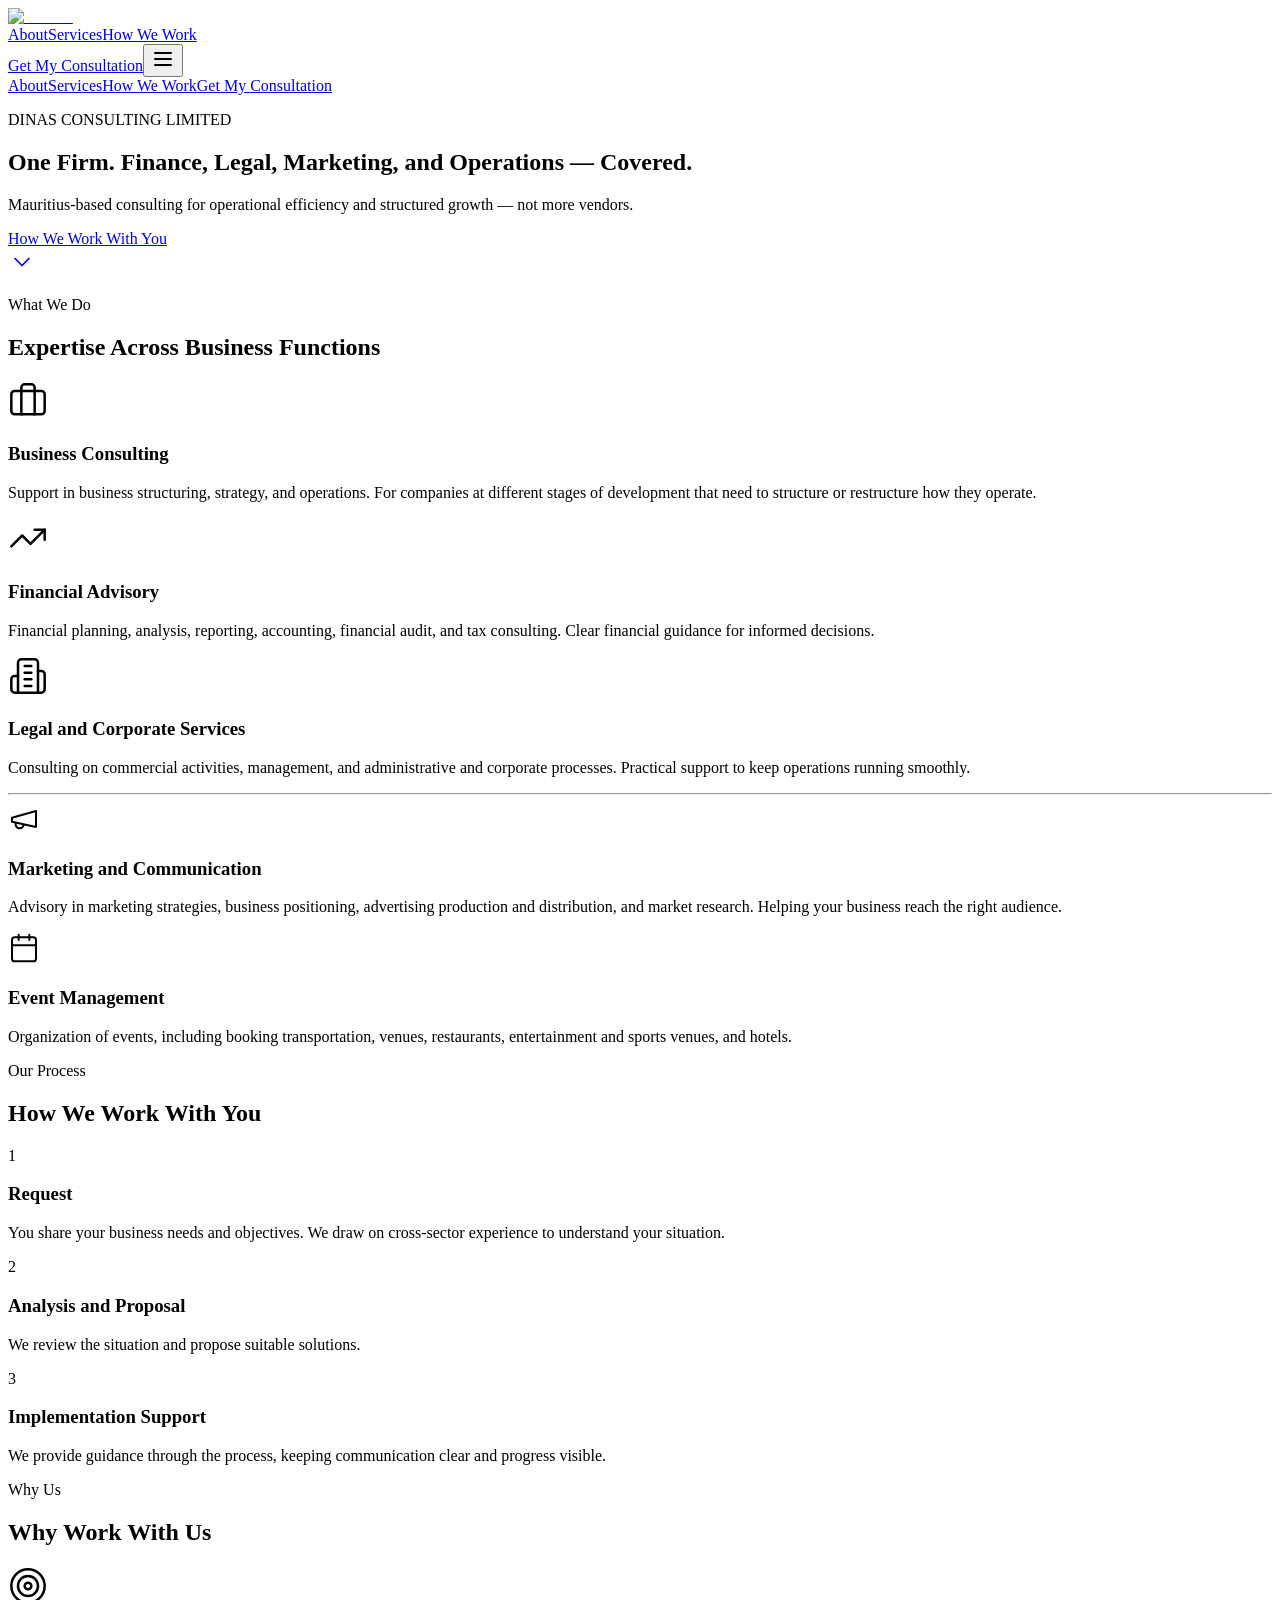
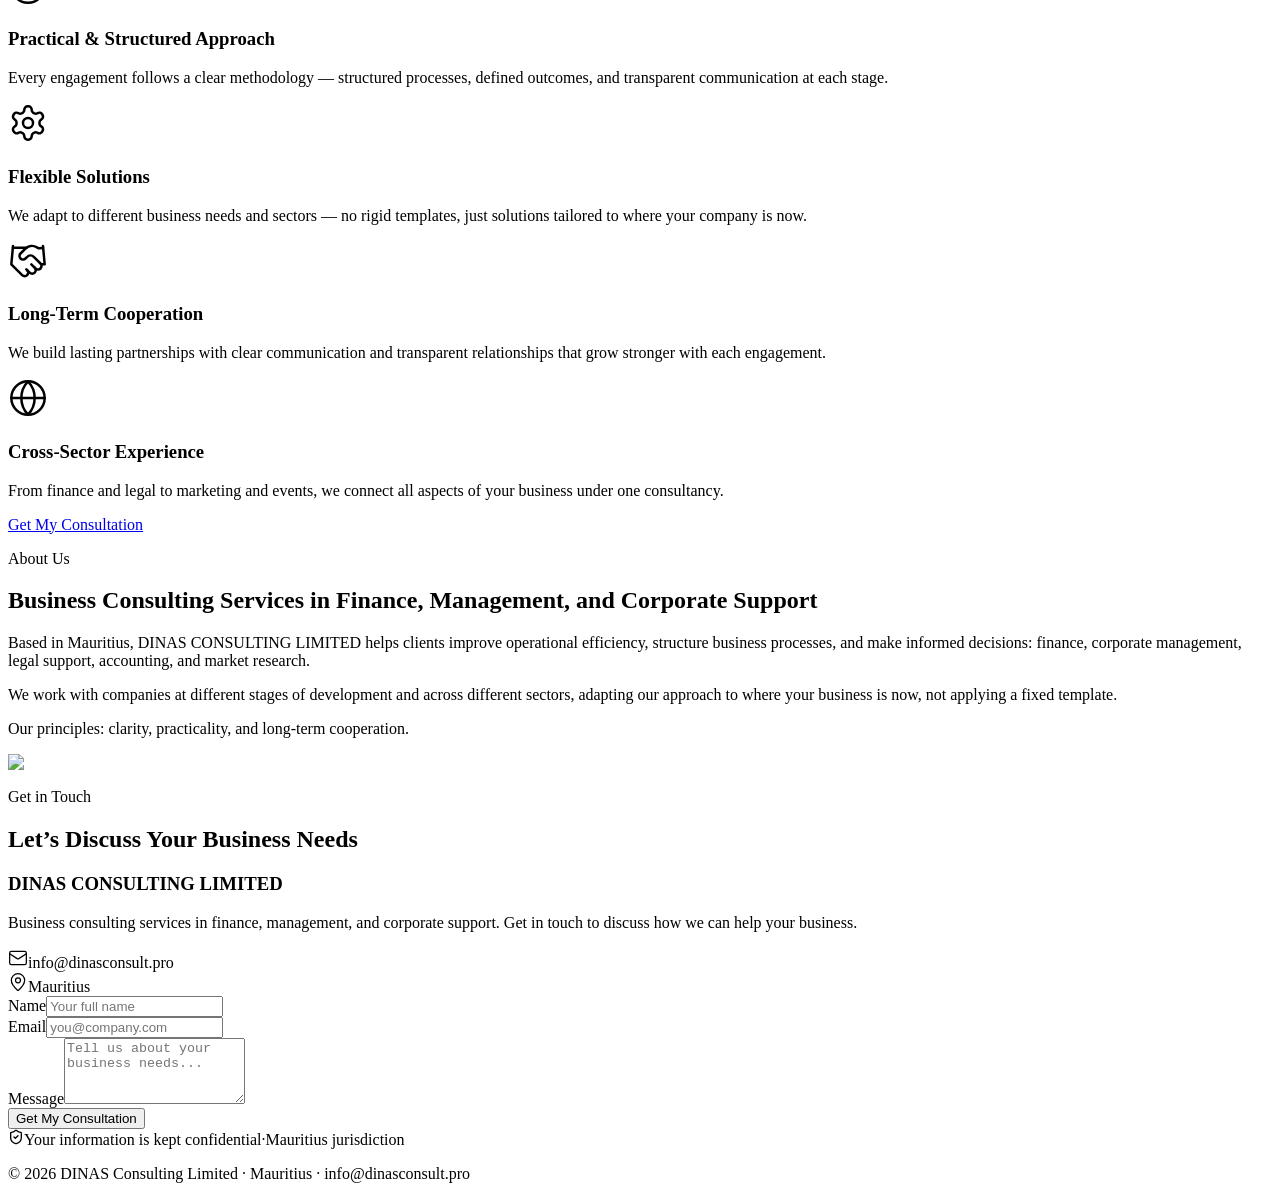
==== index.html @ a2ce9083 "DINAS CONSULTING — staging deploy" ====
<!DOCTYPE html><!--ZCTYdnGCn6g7hxLgFcqD5--><html lang="en" class="__variable_15d987 __variable_604b39"><head><meta charSet="utf-8"/><meta name="viewport" content="width=device-width, initial-scale=1"/><link rel="preload" href="/dinas-site/_next/static/media/636a5ac981f94f8b-s.p.woff2" as="font" crossorigin="" type="font/woff2"/><link rel="preload" href="/dinas-site/_next/static/media/95c8264a6767742a-s.p.woff2" as="font" crossorigin="" type="font/woff2"/><link rel="preload" as="image" href="/dinas-site/logo-white.svg"/><link rel="stylesheet" href="/dinas-site/_next/static/css/756040c83e67914e.css" data-precedence="next"/><link rel="preload" as="script" fetchPriority="low" href="/dinas-site/_next/static/chunks/webpack-046747dc2f6b81ea.js"/><script src="/dinas-site/_next/static/chunks/4bd1b696-c023c6e3521b1417.js" async=""></script><script src="/dinas-site/_next/static/chunks/255-4b41222779bef0b5.js" async=""></script><script src="/dinas-site/_next/static/chunks/main-app-99d390207584fee4.js" async=""></script><script src="/dinas-site/_next/static/chunks/93-066ac4437e206ffc.js" async=""></script><script src="/dinas-site/_next/static/chunks/app/page-b185a595d27bb0a9.js" async=""></script><meta name="next-size-adjust" content=""/><meta name="theme-color" content="#0a1628"/><title>DINAS CONSULTING — One Firm. Not More Vendors.</title><meta name="description" content="Mauritius-based consulting for operational efficiency and structured growth. Finance, legal, marketing, and operations — covered."/><meta property="og:title" content="DINAS CONSULTING — One Firm. Not More Vendors."/><meta property="og:description" content="Mauritius-based consulting for operational efficiency and structured growth. Finance, legal, marketing, and operations — covered."/><meta property="og:image" content="https://holding-sites.github.io/dinas-site/og.jpg"/><meta property="og:type" content="website"/><meta name="twitter:card" content="summary_large_image"/><meta name="twitter:title" content="DINAS CONSULTING — One Firm. Not More Vendors."/><meta name="twitter:description" content="Mauritius-based consulting for operational efficiency and structured growth. Finance, legal, marketing, and operations — covered."/><meta name="twitter:image" content="https://holding-sites.github.io/dinas-site/og.jpg"/><link rel="icon" href="/dinas-site/favicon.svg"/><script src="/dinas-site/_next/static/chunks/polyfills-42372ed130431b0a.js" noModule=""></script></head><body class="font-body antialiased"><div hidden=""><!--$--><!--/$--></div><header class="fixed top-0 left-0 z-50 w-full transition-all duration-200 ease-out bg-transparent"><nav class="mx-auto flex h-16 max-w-[1200px] items-center justify-between px-5 md:px-16"><a class="flex items-center" aria-label="DINAS" href="/dinas-site"><img alt="DINAS" width="144" height="40" decoding="async" data-nimg="1" class="h-[34px] w-auto md:h-10" style="color:transparent" src="/dinas-site/logo-white.svg"/></a><div class="hidden items-center gap-6 md:flex"><a class="font-body text-[14px] font-medium text-ink-light transition-colors hover:text-navy-400" href="#about">About</a><a class="font-body text-[14px] font-medium text-ink-light transition-colors hover:text-navy-400" href="#services">Services</a><a class="font-body text-[14px] font-medium text-ink-light transition-colors hover:text-navy-400" href="#how-we-work">How We Work</a></div><div class="flex items-center gap-4"><a class="hidden rounded-full bg-cta px-6 py-2.5 font-body text-[14px] font-semibold text-white transition-all hover:scale-[1.02] hover:bg-cta-hover md:inline-flex" href="#contacts">Get My Consultation</a><button class="-mr-3 rounded-lg p-3 text-ink-light transition-colors active:bg-white/5 md:hidden" aria-label="Open menu" aria-expanded="false" aria-controls="mobile-menu"><svg xmlns="http://www.w3.org/2000/svg" width="24" height="24" viewBox="0 0 24 24" fill="none" stroke="currentColor" stroke-width="2" stroke-linecap="round" stroke-linejoin="round" class="lucide lucide-menu" aria-hidden="true"><path d="M4 12h16"></path><path d="M4 18h16"></path><path d="M4 6h16"></path></svg></button></div></nav><div id="mobile-menu" aria-hidden="true" class="overflow-hidden bg-navy-950/95 backdrop-blur-[12px] transition-[max-height,opacity] duration-200 ease-out motion-reduce:transition-none md:hidden max-h-0 opacity-0"><div class="flex flex-col gap-1 px-5 pb-10 pt-2"><a tabindex="-1" class="-mx-2 block rounded-lg px-2 py-3 font-body text-[16px] font-medium text-ink-light transition-colors active:bg-white/5" href="#about">About</a><a tabindex="-1" class="-mx-2 block rounded-lg px-2 py-3 font-body text-[16px] font-medium text-ink-light transition-colors active:bg-white/5" href="#services">Services</a><a tabindex="-1" class="-mx-2 block rounded-lg px-2 py-3 font-body text-[16px] font-medium text-ink-light transition-colors active:bg-white/5" href="#how-we-work">How We Work</a><a tabindex="-1" class="mt-3 flex h-[52px] w-full items-center justify-center rounded-full bg-gold-500 font-body text-[16px] font-semibold text-navy-950 transition-all duration-250 ease-out hover:bg-gold-600 active:scale-[0.98]" href="#contacts">Get My Consultation</a></div></div></header><main><section id="hero" class="relative flex min-h-svh items-center overflow-hidden bg-navy-950 md:bg-gradient-to-b md:from-navy-950 md:to-navy-900 xl:min-h-screen"><div aria-hidden="true" class="absolute inset-0 hidden bg-cover bg-center opacity-35 md:block" style="background-image:url(&#x27;/dinas-site/hero.webp&#x27;)"></div><div class="relative z-10 mx-auto w-full max-w-[1200px] px-5 py-20 md:px-16 md:py-0"><div class="hero-animate flex max-w-[880px] flex-col gap-7"><p class="font-body text-[13px] font-semibold uppercase tracking-[0.12em] text-gold-500">DINAS CONSULTING LIMITED</p><h1 class="text-balance font-heading text-[clamp(1.75rem,7.5vw,2rem)] font-bold leading-[1.05] tracking-[-0.02em] text-ink-light md:text-[56px] lg:text-[72px]">One Firm. Finance, Legal, Marketing, and Operations — Covered.</h1><p class="max-w-[580px] font-body text-[18px] font-normal leading-[1.6] text-ink-light/85 md:text-[20px] lg:text-[22px]">Mauritius-based consulting for operational efficiency and structured growth — not more vendors.</p><div class="pt-3"><a class="inline-flex h-[52px] items-center justify-center rounded-full px-9 font-body text-[16px] font-semibold transition-all duration-250 ease-out bg-gold-500 text-navy-950 hover:bg-gold-600 hover:scale-[1.02] " href="#how-we-work">How We Work With You</a></div></div></div><a aria-label="Scroll to next section" aria-hidden="false" tabindex="0" class="absolute inset-x-0 bottom-6 mx-auto w-fit text-gold-500/70 transition-opacity duration-300 hover:text-gold-500 md:hidden animate-scroll-hint" href="#services"><svg xmlns="http://www.w3.org/2000/svg" width="28" height="28" viewBox="0 0 24 24" fill="none" stroke="currentColor" stroke-width="1.5" stroke-linecap="round" stroke-linejoin="round" class="lucide lucide-chevron-down" aria-hidden="true"><path d="m6 9 6 6 6-6"></path></svg></a></section><div class="sr-hidden sr-mobile-on"><section id="services" class="scroll-mt-[-32px] bg-surface-tinted"><div class="mx-auto flex max-w-[1200px] flex-col gap-12 px-5 py-20 md:gap-10 md:px-16 md:py-[80px] xl:gap-12 xl:py-[120px]"><div class="flex flex-col gap-4"><p class="font-body text-[13px] font-semibold uppercase tracking-[0.12em] text-gold-700">What We Do</p><h2 class="text-balance font-heading text-[28px] font-semibold leading-[1.15] md:text-[36px] lg:text-[44px] text-ink">Expertise Across Business Functions</h2></div><div class="grid grid-cols-1 gap-4 md:grid-cols-2 md:gap-6 lg:grid-cols-3"><div class="flex h-full flex-col gap-5 rounded-lg border border-line bg-surface-card shadow-[0_1px_3px_rgba(0,0,0,0.06)] transition-all duration-300 ease-out hover:-translate-y-1 hover:shadow-[0_4px_12px_rgba(0,0,0,0.1)] p-8"><svg xmlns="http://www.w3.org/2000/svg" width="40" height="40" viewBox="0 0 24 24" fill="none" stroke="currentColor" stroke-width="1.5" stroke-linecap="round" stroke-linejoin="round" class="lucide lucide-briefcase text-navy-800" aria-hidden="true"><path d="M16 20V4a2 2 0 0 0-2-2h-4a2 2 0 0 0-2 2v16"></path><rect width="20" height="14" x="2" y="6" rx="2"></rect></svg><div class="flex flex-col gap-3"><h3 class="font-body text-ink text-[20px] font-bold">Business Consulting</h3><p class="font-body font-normal leading-[1.6] text-ink-muted text-[16px]">Support in business structuring, strategy, and operations. For companies at different stages of development that need to structure or restructure how they operate.</p></div></div><div class="flex h-full flex-col gap-5 rounded-lg border border-line bg-surface-card shadow-[0_1px_3px_rgba(0,0,0,0.06)] transition-all duration-300 ease-out hover:-translate-y-1 hover:shadow-[0_4px_12px_rgba(0,0,0,0.1)] p-8"><svg xmlns="http://www.w3.org/2000/svg" width="40" height="40" viewBox="0 0 24 24" fill="none" stroke="currentColor" stroke-width="1.5" stroke-linecap="round" stroke-linejoin="round" class="lucide lucide-trending-up text-navy-800" aria-hidden="true"><path d="M16 7h6v6"></path><path d="m22 7-8.5 8.5-5-5L2 17"></path></svg><div class="flex flex-col gap-3"><h3 class="font-body text-ink text-[20px] font-bold">Financial Advisory</h3><p class="font-body font-normal leading-[1.6] text-ink-muted text-[16px]">Financial planning, analysis, reporting, accounting, financial audit, and tax consulting. Clear financial guidance for informed decisions.</p></div></div><div class="flex h-full flex-col gap-5 rounded-lg border border-line bg-surface-card shadow-[0_1px_3px_rgba(0,0,0,0.06)] transition-all duration-300 ease-out hover:-translate-y-1 hover:shadow-[0_4px_12px_rgba(0,0,0,0.1)] p-8"><svg xmlns="http://www.w3.org/2000/svg" width="40" height="40" viewBox="0 0 24 24" fill="none" stroke="currentColor" stroke-width="1.5" stroke-linecap="round" stroke-linejoin="round" class="lucide lucide-building2 lucide-building-2 text-navy-800" aria-hidden="true"><path d="M6 22V4a2 2 0 0 1 2-2h8a2 2 0 0 1 2 2v18Z"></path><path d="M6 12H4a2 2 0 0 0-2 2v6a2 2 0 0 0 2 2h2"></path><path d="M18 9h2a2 2 0 0 1 2 2v9a2 2 0 0 1-2 2h-2"></path><path d="M10 6h4"></path><path d="M10 10h4"></path><path d="M10 14h4"></path><path d="M10 18h4"></path></svg><div class="flex flex-col gap-3"><h3 class="font-body text-ink text-[20px] font-bold">Legal and Corporate Services</h3><p class="font-body font-normal leading-[1.6] text-ink-muted text-[16px]">Consulting on commercial activities, management, and administrative and corporate processes. Practical support to keep operations running smoothly.</p></div></div></div><hr class="border-line"/><div class="flex flex-col gap-4 md:flex-row md:justify-center md:gap-6"><div class="md:w-[calc((100%-1.5rem)/2)] md:shrink-0 lg:w-[calc((100%-3rem)/3)]"><div class="flex h-full flex-col gap-5 rounded-lg border border-line bg-surface-card shadow-[0_1px_3px_rgba(0,0,0,0.06)] transition-all duration-300 ease-out hover:-translate-y-1 hover:shadow-[0_4px_12px_rgba(0,0,0,0.1)] p-6"><svg xmlns="http://www.w3.org/2000/svg" width="32" height="32" viewBox="0 0 24 24" fill="none" stroke="currentColor" stroke-width="1.5" stroke-linecap="round" stroke-linejoin="round" class="lucide lucide-megaphone text-navy-400" aria-hidden="true"><path d="m3 11 18-5v12L3 14v-3z"></path><path d="M11.6 16.8a3 3 0 1 1-5.8-1.6"></path></svg><div class="flex flex-col gap-3"><h3 class="font-body text-ink text-[18px] font-semibold">Marketing and Communication</h3><p class="font-body font-normal leading-[1.6] text-ink-muted text-[15px]">Advisory in marketing strategies, business positioning, advertising production and distribution, and market research. Helping your business reach the right audience.</p></div></div></div><div class="md:w-[calc((100%-1.5rem)/2)] md:shrink-0 lg:w-[calc((100%-3rem)/3)]"><div class="flex h-full flex-col gap-5 rounded-lg border border-line bg-surface-card shadow-[0_1px_3px_rgba(0,0,0,0.06)] transition-all duration-300 ease-out hover:-translate-y-1 hover:shadow-[0_4px_12px_rgba(0,0,0,0.1)] p-6"><svg xmlns="http://www.w3.org/2000/svg" width="32" height="32" viewBox="0 0 24 24" fill="none" stroke="currentColor" stroke-width="1.5" stroke-linecap="round" stroke-linejoin="round" class="lucide lucide-calendar text-navy-400" aria-hidden="true"><path d="M8 2v4"></path><path d="M16 2v4"></path><rect width="18" height="18" x="3" y="4" rx="2"></rect><path d="M3 10h18"></path></svg><div class="flex flex-col gap-3"><h3 class="font-body text-ink text-[18px] font-semibold">Event Management</h3><p class="font-body font-normal leading-[1.6] text-ink-muted text-[15px]">Organization of events, including booking transportation, venues, restaurants, entertainment and sports venues, and hotels.</p></div></div></div></div></div></section></div><div class="sr-hidden"><section id="how-we-work" class="scroll-mt-[-32px] bg-navy-950"><div class="mx-auto flex max-w-[1200px] flex-col gap-12 px-5 py-20 md:gap-10 md:px-16 md:py-[80px] xl:gap-12 xl:py-[120px]"><div class="flex flex-col gap-4"><p class="font-body text-[13px] font-semibold uppercase tracking-[0.12em] text-gold-500">Our Process</p><h2 class="text-balance font-heading text-[28px] font-semibold leading-[1.15] md:text-[36px] lg:text-[44px] text-ink-light">How We Work With You</h2></div><div class="flex flex-col gap-4 pt-4 lg:flex-row lg:items-start lg:gap-0"><div class="flex flex-1 flex-col items-center lg:flex-row lg:items-start"><div class="flex flex-1 flex-col items-center gap-4 px-6"><div class="flex h-14 w-14 items-center justify-center rounded-full border-2 border-gold-500 bg-transparent"><span class="font-heading text-[22px] font-semibold text-gold-500">1</span></div><h3 class="text-center font-body text-[20px] font-bold text-ink-light">Request</h3><p class="text-center font-body text-[16px] font-normal leading-[1.6] text-ink-light-muted">You share your business needs and objectives. We draw on cross-sector experience to understand your situation.</p></div><div class="hidden h-14 w-[60px] items-center justify-center lg:flex"><div class="h-[2px] w-full bg-gold-500/40"></div></div><div class="mt-4 flex h-8 w-full items-center justify-center lg:hidden"><div class="h-full w-[2px] bg-gold-500/40"></div></div></div><div class="flex flex-1 flex-col items-center lg:flex-row lg:items-start"><div class="flex flex-1 flex-col items-center gap-4 px-6"><div class="flex h-14 w-14 items-center justify-center rounded-full border-2 border-gold-500 bg-transparent"><span class="font-heading text-[22px] font-semibold text-gold-500">2</span></div><h3 class="text-center font-body text-[20px] font-bold text-ink-light">Analysis and Proposal</h3><p class="text-center font-body text-[16px] font-normal leading-[1.6] text-ink-light-muted">We review the situation and propose suitable solutions.</p></div><div class="hidden h-14 w-[60px] items-center justify-center lg:flex"><div class="h-[2px] w-full bg-gold-500/40"></div></div><div class="mt-4 flex h-8 w-full items-center justify-center lg:hidden"><div class="h-full w-[2px] bg-gold-500/40"></div></div></div><div class="flex flex-1 flex-col items-center lg:flex-row lg:items-start"><div class="flex flex-1 flex-col items-center gap-4 px-6"><div class="flex h-14 w-14 items-center justify-center rounded-full border-2 border-gold-500 bg-transparent"><span class="font-heading text-[22px] font-semibold text-gold-500">3</span></div><h3 class="text-center font-body text-[20px] font-bold text-ink-light">Implementation Support</h3><p class="text-center font-body text-[16px] font-normal leading-[1.6] text-ink-light-muted">We provide guidance through the process, keeping communication clear and progress visible.</p></div></div></div></div></section></div><div class="sr-hidden"><section id="why-us" class="scroll-mt-[-32px] bg-surface-warm"><div class="mx-auto flex max-w-[1200px] flex-col gap-12 px-5 py-20 md:gap-10 md:px-16 md:py-[80px] xl:gap-12 xl:py-[120px]"><div class="flex flex-col gap-4"><p class="font-body text-[13px] font-semibold uppercase tracking-[0.12em] text-gold-700">Why Us</p><h2 class="text-balance font-heading text-[28px] font-semibold leading-[1.15] md:text-[36px] lg:text-[44px] text-ink">Why Work With Us</h2></div><div class="grid grid-cols-1 gap-10 md:grid-cols-2 md:gap-x-8 md:gap-y-10 xl:gap-12"><div class="flex flex-col gap-3"><svg xmlns="http://www.w3.org/2000/svg" width="40" height="40" viewBox="0 0 24 24" fill="none" stroke="currentColor" stroke-width="1.5" stroke-linecap="round" stroke-linejoin="round" class="lucide lucide-target text-navy-800" aria-hidden="true"><circle cx="12" cy="12" r="10"></circle><circle cx="12" cy="12" r="6"></circle><circle cx="12" cy="12" r="2"></circle></svg><h3 class="font-body text-[20px] font-bold text-ink">Practical &amp; Structured Approach</h3><p class="font-body text-[16px] font-normal leading-[1.6] text-ink-muted">Every engagement follows a clear methodology — structured processes, defined outcomes, and transparent communication at each stage.</p></div><div class="flex flex-col gap-3"><svg xmlns="http://www.w3.org/2000/svg" width="40" height="40" viewBox="0 0 24 24" fill="none" stroke="currentColor" stroke-width="1.5" stroke-linecap="round" stroke-linejoin="round" class="lucide lucide-settings text-navy-800" aria-hidden="true"><path d="M12.22 2h-.44a2 2 0 0 0-2 2v.18a2 2 0 0 1-1 1.73l-.43.25a2 2 0 0 1-2 0l-.15-.08a2 2 0 0 0-2.73.73l-.22.38a2 2 0 0 0 .73 2.73l.15.1a2 2 0 0 1 1 1.72v.51a2 2 0 0 1-1 1.74l-.15.09a2 2 0 0 0-.73 2.73l.22.38a2 2 0 0 0 2.73.73l.15-.08a2 2 0 0 1 2 0l.43.25a2 2 0 0 1 1 1.73V20a2 2 0 0 0 2 2h.44a2 2 0 0 0 2-2v-.18a2 2 0 0 1 1-1.73l.43-.25a2 2 0 0 1 2 0l.15.08a2 2 0 0 0 2.73-.73l.22-.39a2 2 0 0 0-.73-2.73l-.15-.08a2 2 0 0 1-1-1.74v-.5a2 2 0 0 1 1-1.74l.15-.09a2 2 0 0 0 .73-2.73l-.22-.38a2 2 0 0 0-2.73-.73l-.15.08a2 2 0 0 1-2 0l-.43-.25a2 2 0 0 1-1-1.73V4a2 2 0 0 0-2-2z"></path><circle cx="12" cy="12" r="3"></circle></svg><h3 class="font-body text-[20px] font-bold text-ink">Flexible Solutions</h3><p class="font-body text-[16px] font-normal leading-[1.6] text-ink-muted">We adapt to different business needs and sectors — no rigid templates, just solutions tailored to where your company is now.</p></div><div class="flex flex-col gap-3"><svg xmlns="http://www.w3.org/2000/svg" width="40" height="40" viewBox="0 0 24 24" fill="none" stroke="currentColor" stroke-width="1.5" stroke-linecap="round" stroke-linejoin="round" class="lucide lucide-handshake text-navy-800" aria-hidden="true"><path d="m11 17 2 2a1 1 0 1 0 3-3"></path><path d="m14 14 2.5 2.5a1 1 0 1 0 3-3l-3.88-3.88a3 3 0 0 0-4.24 0l-.88.88a1 1 0 1 1-3-3l2.81-2.81a5.79 5.79 0 0 1 7.06-.87l.47.28a2 2 0 0 0 1.42.25L21 4"></path><path d="m21 3 1 11h-2"></path><path d="M3 3 2 14l6.5 6.5a1 1 0 1 0 3-3"></path><path d="M3 4h8"></path></svg><h3 class="font-body text-[20px] font-bold text-ink">Long-Term Cooperation</h3><p class="font-body text-[16px] font-normal leading-[1.6] text-ink-muted">We build lasting partnerships with clear communication and transparent relationships that grow stronger with each engagement.</p></div><div class="flex flex-col gap-3"><svg xmlns="http://www.w3.org/2000/svg" width="40" height="40" viewBox="0 0 24 24" fill="none" stroke="currentColor" stroke-width="1.5" stroke-linecap="round" stroke-linejoin="round" class="lucide lucide-globe text-navy-800" aria-hidden="true"><circle cx="12" cy="12" r="10"></circle><path d="M12 2a14.5 14.5 0 0 0 0 20 14.5 14.5 0 0 0 0-20"></path><path d="M2 12h20"></path></svg><h3 class="font-body text-[20px] font-bold text-ink">Cross-Sector Experience</h3><p class="font-body text-[16px] font-normal leading-[1.6] text-ink-muted">From finance and legal to marketing and events, we connect all aspects of your business under one consultancy.</p></div></div><div class="flex justify-center pt-4"><a class="inline-flex h-[52px] items-center justify-center rounded-full px-9 font-body text-[16px] font-semibold transition-all duration-250 ease-out bg-cta text-white hover:bg-cta-hover hover:scale-[1.02] " href="#contacts">Get My Consultation</a></div></div></section></div><div class="sr-hidden"><section id="about" class="scroll-mt-20 bg-surface-warm"><div class="mx-auto flex max-w-[1200px] flex-col items-center gap-16 px-5 py-20 md:px-16 md:py-[80px] lg:flex-row xl:py-[120px]"><div class="flex flex-col gap-6 md:flex-1"><p class="font-body text-[13px] font-semibold uppercase tracking-[0.12em] text-gold-700">About Us</p><h2 class="text-balance font-heading text-[28px] font-semibold leading-[1.15] text-navy-800 md:text-[36px] lg:text-[44px]">Business Consulting Services in Finance, Management, and Corporate Support</h2><p class="max-w-[600px] font-body text-[16px] font-normal leading-[1.7] text-ink-muted md:text-[18px]">Based in Mauritius, DINAS CONSULTING LIMITED helps clients improve operational efficiency, structure business processes, and make informed decisions: finance, corporate management, legal support, accounting, and market research.</p><p class="max-w-[600px] font-body text-[16px] font-normal leading-[1.7] text-ink-muted md:text-[18px]">We work with companies at different stages of development and across different sectors, adapting our approach to where your business is now, not applying a fixed template.</p><p class="max-w-[480px] font-body text-[16px] font-medium italic leading-[1.5] text-ink-muted">Our principles: clarity, practicality, and long-term cooperation.</p></div><div class="w-full md:mx-auto md:max-w-[640px] lg:mx-0 lg:w-[480px] lg:max-w-none"><img alt="DINAS Consulting" loading="lazy" width="480" height="360" decoding="async" data-nimg="1" class="rounded-xl object-cover shadow-md" style="color:transparent" src="/dinas-site/about.webp"/></div></div></section></div><div class="sr-hidden"><section id="contacts" class="scroll-mt-[-32px] bg-surface-tinted"><div class="mx-auto flex max-w-[1200px] flex-col gap-12 px-5 py-20 md:gap-10 md:px-16 md:py-[80px] xl:gap-12 xl:py-[120px]"><div class="flex flex-col gap-4"><p class="font-body text-[13px] font-semibold uppercase tracking-[0.12em] text-gold-700">Get in Touch</p><h2 class="text-balance font-heading text-[28px] font-semibold leading-[1.15] md:text-[36px] lg:text-[44px] text-ink">Let’s Discuss Your Business Needs</h2></div><div class="flex flex-col gap-16 lg:flex-row"><div class="flex flex-col gap-8 md:flex-1"><h3 class="font-heading text-[20px] font-semibold leading-[1.2] text-navy-800 md:text-[28px]">DINAS CONSULTING LIMITED</h3><p class="font-body text-[16px] font-normal leading-[1.6] text-ink-muted">Business consulting services in finance, management, and corporate support. Get in touch to discuss how we can help your business.</p><div class="flex flex-col gap-5"><div class="flex items-center gap-3"><svg xmlns="http://www.w3.org/2000/svg" width="20" height="20" viewBox="0 0 24 24" fill="none" stroke="currentColor" stroke-width="1.5" stroke-linecap="round" stroke-linejoin="round" class="lucide lucide-mail text-navy-800" aria-hidden="true"><path d="m22 7-8.991 5.727a2 2 0 0 1-2.009 0L2 7"></path><rect x="2" y="4" width="20" height="16" rx="2"></rect></svg><span class="font-body text-[16px] text-ink-muted">info@dinasconsult.pro</span></div><div class="flex items-center gap-3"><svg xmlns="http://www.w3.org/2000/svg" width="20" height="20" viewBox="0 0 24 24" fill="none" stroke="currentColor" stroke-width="1.5" stroke-linecap="round" stroke-linejoin="round" class="lucide lucide-map-pin text-navy-800" aria-hidden="true"><path d="M20 10c0 4.993-5.539 10.193-7.399 11.799a1 1 0 0 1-1.202 0C9.539 20.193 4 14.993 4 10a8 8 0 0 1 16 0"></path><circle cx="12" cy="10" r="3"></circle></svg><span class="font-body text-[16px] text-ink-muted">Mauritius</span></div></div></div><div class="md:flex-1"><form class="flex flex-col gap-6 rounded-xl border border-line bg-surface-card p-8 shadow-lg"><div class="flex flex-col gap-2"><label for="name" class="font-body text-[14px] font-medium text-ink">Name</label><input id="name" type="text" placeholder="Your full name" required="" class="w-full rounded-lg border border-line bg-surface-warm px-4 font-body text-[15px] text-ink placeholder:text-ink-faint focus:outline-none focus:ring-2 focus:ring-navy-400 h-12" name="name"/></div><div class="flex flex-col gap-2"><label for="email" class="font-body text-[14px] font-medium text-ink">Email</label><input id="email" type="email" placeholder="you@company.com" required="" class="w-full rounded-lg border border-line bg-surface-warm px-4 font-body text-[15px] text-ink placeholder:text-ink-faint focus:outline-none focus:ring-2 focus:ring-navy-400 h-12" name="email"/></div><div class="flex flex-col gap-2"><label for="message" class="font-body text-[14px] font-medium text-ink">Message</label><textarea id="message" name="message" placeholder="Tell us about your business needs..." rows="4" class="w-full rounded-lg border border-line bg-surface-warm px-4 font-body text-[15px] text-ink placeholder:text-ink-faint focus:outline-none focus:ring-2 focus:ring-navy-400 h-[120px] resize-none py-3"></textarea></div><button type="submit" class="inline-flex h-[52px] items-center justify-center rounded-full px-9 font-body text-[16px] font-semibold transition-all duration-250 ease-out bg-cta text-white hover:bg-cta-hover hover:scale-[1.02] w-full">Get My Consultation</button><div class="flex flex-col items-center gap-2 text-center md:flex-row md:flex-wrap md:justify-center md:gap-2"><svg xmlns="http://www.w3.org/2000/svg" width="16" height="16" viewBox="0 0 24 24" fill="none" stroke="currentColor" stroke-width="2" stroke-linecap="round" stroke-linejoin="round" class="lucide lucide-shield-check text-ink-faint" aria-hidden="true"><path d="M20 13c0 5-3.5 7.5-7.66 8.95a1 1 0 0 1-.67-.01C7.5 20.5 4 18 4 13V6a1 1 0 0 1 1-1c2 0 4.5-1.2 6.24-2.72a1.17 1.17 0 0 1 1.52 0C14.51 3.81 17 5 19 5a1 1 0 0 1 1 1z"></path><path d="m9 12 2 2 4-4"></path></svg><span class="font-body text-[13px] text-ink-faint">Your information is kept confidential<span class="ml-2 hidden md:inline">·</span></span><span class="font-body text-[13px] text-ink-faint">Mauritius jurisdiction</span></div></form></div></div></div></section></div></main><footer class="bg-navy-950"><div class="mx-auto max-w-[1200px] px-5 py-16 md:px-16 md:py-12 xl:py-16"><p class="mx-auto max-w-[640px] text-center font-body text-[13px] leading-relaxed text-ink-light-muted">© 2026 DINAS Consulting Limited · Mauritius · info@dinasconsult.pro</p></div></footer><!--$--><!--/$--><script src="/dinas-site/_next/static/chunks/webpack-046747dc2f6b81ea.js" id="_R_" async=""></script><script>(self.__next_f=self.__next_f||[]).push([0])</script><script>self.__next_f.push([1,"1:\"$Sreact.fragment\"\n2:I[9766,[],\"\"]\n3:I[8924,[],\"\"]\n4:I[1149,[\"93\",\"static/chunks/93-066ac4437e206ffc.js\",\"974\",\"static/chunks/app/page-b185a595d27bb0a9.js\"],\"NavBar\"]\n5:I[2619,[\"93\",\"static/chunks/93-066ac4437e206ffc.js\",\"974\",\"static/chunks/app/page-b185a595d27bb0a9.js\"],\"\"]\n6:I[8854,[\"93\",\"static/chunks/93-066ac4437e206ffc.js\",\"974\",\"static/chunks/app/page-b185a595d27bb0a9.js\"],\"HeroScrollHint\"]\n7:I[6985,[\"93\",\"static/chunks/93-066ac4437e206ffc.js\",\"974\",\"static/chunks/app/page-b185a595d27bb0a9.js\"],\"ScrollReveal\"]\n13:I[7150,[],\"\"]\n:HL[\"/dinas-site/_next/static/media/636a5ac981f94f8b-s.p.woff2\",\"font\",{\"crossOrigin\":\"\",\"type\":\"font/woff2\"}]\n:HL[\"/dinas-site/_next/static/media/95c8264a6767742a-s.p.woff2\",\"font\",{\"crossOrigin\":\"\",\"type\":\"font/woff2\"}]\n:HL[\"/dinas-site/_next/static/css/756040c83e67914e.css\",\"style\"]\n"])</script><script>self.__next_f.push([1,"0:{\"P\":null,\"b\":\"ZCTYdnGCn6g7hxLgFcqD5\",\"p\":\"/dinas-site\",\"c\":[\"\",\"\"],\"i\":false,\"f\":[[[\"\",{\"children\":[\"__PAGE__\",{}]},\"$undefined\",\"$undefined\",true],[\"\",[\"$\",\"$1\",\"c\",{\"children\":[[[\"$\",\"link\",\"0\",{\"rel\":\"stylesheet\",\"href\":\"/dinas-site/_next/static/css/756040c83e67914e.css\",\"precedence\":\"next\",\"crossOrigin\":\"$undefined\",\"nonce\":\"$undefined\"}]],[\"$\",\"html\",null,{\"lang\":\"en\",\"className\":\"__variable_15d987 __variable_604b39\",\"children\":[\"$\",\"body\",null,{\"className\":\"font-body antialiased\",\"children\":[\"$\",\"$L2\",null,{\"parallelRouterKey\":\"children\",\"error\":\"$undefined\",\"errorStyles\":\"$undefined\",\"errorScripts\":\"$undefined\",\"template\":[\"$\",\"$L3\",null,{}],\"templateStyles\":\"$undefined\",\"templateScripts\":\"$undefined\",\"notFound\":[[[\"$\",\"title\",null,{\"children\":\"404: This page could not be found.\"}],[\"$\",\"div\",null,{\"style\":{\"fontFamily\":\"system-ui,\\\"Segoe UI\\\",Roboto,Helvetica,Arial,sans-serif,\\\"Apple Color Emoji\\\",\\\"Segoe UI Emoji\\\"\",\"height\":\"100vh\",\"textAlign\":\"center\",\"display\":\"flex\",\"flexDirection\":\"column\",\"alignItems\":\"center\",\"justifyContent\":\"center\"},\"children\":[\"$\",\"div\",null,{\"children\":[[\"$\",\"style\",null,{\"dangerouslySetInnerHTML\":{\"__html\":\"body{color:#000;background:#fff;margin:0}.next-error-h1{border-right:1px solid rgba(0,0,0,.3)}@media (prefers-color-scheme:dark){body{color:#fff;background:#000}.next-error-h1{border-right:1px solid rgba(255,255,255,.3)}}\"}}],[\"$\",\"h1\",null,{\"className\":\"next-error-h1\",\"style\":{\"display\":\"inline-block\",\"margin\":\"0 20px 0 0\",\"padding\":\"0 23px 0 0\",\"fontSize\":24,\"fontWeight\":500,\"verticalAlign\":\"top\",\"lineHeight\":\"49px\"},\"children\":404}],[\"$\",\"div\",null,{\"style\":{\"display\":\"inline-block\"},\"children\":[\"$\",\"h2\",null,{\"style\":{\"fontSize\":14,\"fontWeight\":400,\"lineHeight\":\"49px\",\"margin\":0},\"children\":\"This page could not be found.\"}]}]]}]}]],[]],\"forbidden\":\"$undefined\",\"unauthorized\":\"$undefined\"}]}]}]]}],{\"children\":[\"__PAGE__\",[\"$\",\"$1\",\"c\",{\"children\":[[[\"$\",\"$L4\",null,{\"brand\":\"DINAS\",\"logoSrc\":\"/dinas-site/logo-white.svg\",\"links\":[{\"label\":\"About\",\"href\":\"#about\"},{\"label\":\"Services\",\"href\":\"#services\"},{\"label\":\"How We Work\",\"href\":\"#how-we-work\"}],\"ctaLabel\":\"Get My Consultation\",\"ctaHref\":\"#contacts\"}],[\"$\",\"main\",null,{\"children\":[[\"$\",\"section\",null,{\"id\":\"hero\",\"className\":\"relative flex min-h-svh items-center overflow-hidden bg-navy-950 md:bg-gradient-to-b md:from-navy-950 md:to-navy-900 xl:min-h-screen\",\"children\":[[\"$\",\"div\",null,{\"aria-hidden\":true,\"className\":\"absolute inset-0 hidden bg-cover bg-center opacity-35 md:block\",\"style\":{\"backgroundImage\":\"url('/dinas-site/hero.webp')\"}}],[\"$\",\"div\",null,{\"className\":\"relative z-10 mx-auto w-full max-w-[1200px] px-5 py-20 md:px-16 md:py-0\",\"children\":[\"$\",\"div\",null,{\"className\":\"hero-animate flex max-w-[880px] flex-col gap-7\",\"children\":[[\"$\",\"p\",null,{\"className\":\"font-body text-[13px] font-semibold uppercase tracking-[0.12em] text-gold-500\",\"children\":\"DINAS CONSULTING LIMITED\"}],[\"$\",\"h1\",null,{\"className\":\"text-balance font-heading text-[clamp(1.75rem,7.5vw,2rem)] font-bold leading-[1.05] tracking-[-0.02em] text-ink-light md:text-[56px] lg:text-[72px]\",\"children\":\"One Firm. Finance, Legal, Marketing, and Operations — Covered.\"}],[\"$\",\"p\",null,{\"className\":\"max-w-[580px] font-body text-[18px] font-normal leading-[1.6] text-ink-light/85 md:text-[20px] lg:text-[22px]\",\"children\":\"Mauritius-based consulting for operational efficiency and structured growth — not more vendors.\"}],[\"$\",\"div\",null,{\"className\":\"pt-3\",\"children\":[\"$\",\"$L5\",null,{\"href\":\"#how-we-work\",\"className\":\"inline-flex h-[52px] items-center justify-center rounded-full px-9 font-body text-[16px] font-semibold transition-all duration-250 ease-out bg-gold-500 text-navy-950 hover:bg-gold-600 hover:scale-[1.02] \",\"children\":\"How We Work With You\"}]}]]}]}],[\"$\",\"$L6\",null,{}]]}],[\"$\",\"$L7\",null,{\"className\":\"sr-mobile-on\",\"children\":[\"$\",\"section\",null,{\"id\":\"services\",\"className\":\"scroll-mt-[-32px] bg-surface-tinted\",\"children\":[\"$\",\"div\",null,{\"className\":\"mx-auto flex max-w-[1200px] flex-col gap-12 px-5 py-20 md:gap-10 md:px-16 md:py-[80px] xl:gap-12 xl:py-[120px]\",\"children\":[[\"$\",\"div\",null,{\"className\":\"flex flex-col gap-4\",\"children\":[[\"$\",\"p\",null,{\"className\":\"font-body text-[13px] font-semibold uppercase tracking-[0.12em] text-gold-700\",\"children\":\"What We Do\"}],\"$L8\"]}],\"$L9\",\"$La\",\"$Lb\"]}]}]}],\"$Lc\",\"$Ld\",\"$Le\",\"$Lf\"]}],\"$L10\"],null,\"$L11\"]}],{},null,false]},null,false],\"$L12\",false]],\"m\":\"$undefined\",\"G\":[\"$13\",[]],\"s\":false,\"S\":true}\n"])</script><script>self.__next_f.push([1,"16:I[1356,[\"93\",\"static/chunks/93-066ac4437e206ffc.js\",\"974\",\"static/chunks/app/page-b185a595d27bb0a9.js\"],\"Image\"]\n17:I[7250,[\"93\",\"static/chunks/93-066ac4437e206ffc.js\",\"974\",\"static/chunks/app/page-b185a595d27bb0a9.js\"],\"ContactsSection\"]\n18:I[4431,[],\"OutletBoundary\"]\n1a:I[5278,[],\"AsyncMetadataOutlet\"]\n1c:I[4431,[],\"ViewportBoundary\"]\n1e:I[4431,[],\"MetadataBoundary\"]\n1f:\"$Sreact.suspense\"\n8:[\"$\",\"h2\",null,{\"className\":\"text-balance font-heading text-[28px] font-semibold leading-[1.15] md:text-[36px] lg:text-[44px] text-ink\",\"children\":\"Expertise Across Business Functions\"}]\n"])</script><script>self.__next_f.push([1,"9:[\"$\",\"div\",null,{\"className\":\"grid grid-cols-1 gap-4 md:grid-cols-2 md:gap-6 lg:grid-cols-3\",\"children\":[[\"$\",\"div\",\"Business Consulting\",{\"className\":\"flex h-full flex-col gap-5 rounded-lg border border-line bg-surface-card shadow-[0_1px_3px_rgba(0,0,0,0.06)] transition-all duration-300 ease-out hover:-translate-y-1 hover:shadow-[0_4px_12px_rgba(0,0,0,0.1)] p-8\",\"children\":[[\"$\",\"svg\",null,{\"ref\":\"$undefined\",\"xmlns\":\"http://www.w3.org/2000/svg\",\"width\":40,\"height\":40,\"viewBox\":\"0 0 24 24\",\"fill\":\"none\",\"stroke\":\"currentColor\",\"strokeWidth\":1.5,\"strokeLinecap\":\"round\",\"strokeLinejoin\":\"round\",\"className\":\"lucide lucide-briefcase text-navy-800\",\"aria-hidden\":\"true\",\"children\":[[\"$\",\"path\",\"jecpp\",{\"d\":\"M16 20V4a2 2 0 0 0-2-2h-4a2 2 0 0 0-2 2v16\"}],[\"$\",\"rect\",\"i6l2r4\",{\"width\":\"20\",\"height\":\"14\",\"x\":\"2\",\"y\":\"6\",\"rx\":\"2\"}],\"$undefined\"]}],[\"$\",\"div\",null,{\"className\":\"flex flex-col gap-3\",\"children\":[[\"$\",\"h3\",null,{\"className\":\"font-body text-ink text-[20px] font-bold\",\"children\":\"Business Consulting\"}],[\"$\",\"p\",null,{\"className\":\"font-body font-normal leading-[1.6] text-ink-muted text-[16px]\",\"children\":\"Support in business structuring, strategy, and operations. For companies at different stages of development that need to structure or restructure how they operate.\"}]]}]]}],[\"$\",\"div\",\"Financial Advisory\",{\"className\":\"flex h-full flex-col gap-5 rounded-lg border border-line bg-surface-card shadow-[0_1px_3px_rgba(0,0,0,0.06)] transition-all duration-300 ease-out hover:-translate-y-1 hover:shadow-[0_4px_12px_rgba(0,0,0,0.1)] p-8\",\"children\":[[\"$\",\"svg\",null,{\"ref\":\"$undefined\",\"xmlns\":\"http://www.w3.org/2000/svg\",\"width\":40,\"height\":40,\"viewBox\":\"0 0 24 24\",\"fill\":\"none\",\"stroke\":\"currentColor\",\"strokeWidth\":1.5,\"strokeLinecap\":\"round\",\"strokeLinejoin\":\"round\",\"className\":\"lucide lucide-trending-up text-navy-800\",\"aria-hidden\":\"true\",\"children\":[[\"$\",\"path\",\"box55l\",{\"d\":\"M16 7h6v6\"}],[\"$\",\"path\",\"1t1m79\",{\"d\":\"m22 7-8.5 8.5-5-5L2 17\"}],\"$undefined\"]}],[\"$\",\"div\",null,{\"className\":\"flex flex-col gap-3\",\"children\":[[\"$\",\"h3\",null,{\"className\":\"font-body text-ink text-[20px] font-bold\",\"children\":\"Financial Advisory\"}],[\"$\",\"p\",null,{\"className\":\"font-body font-normal leading-[1.6] text-ink-muted text-[16px]\",\"children\":\"Financial planning, analysis, reporting, accounting, financial audit, and tax consulting. Clear financial guidance for informed decisions.\"}]]}]]}],[\"$\",\"div\",\"Legal and Corporate Services\",{\"className\":\"flex h-full flex-col gap-5 rounded-lg border border-line bg-surface-card shadow-[0_1px_3px_rgba(0,0,0,0.06)] transition-all duration-300 ease-out hover:-translate-y-1 hover:shadow-[0_4px_12px_rgba(0,0,0,0.1)] p-8\",\"children\":[[\"$\",\"svg\",null,{\"ref\":\"$undefined\",\"xmlns\":\"http://www.w3.org/2000/svg\",\"width\":40,\"height\":40,\"viewBox\":\"0 0 24 24\",\"fill\":\"none\",\"stroke\":\"currentColor\",\"strokeWidth\":1.5,\"strokeLinecap\":\"round\",\"strokeLinejoin\":\"round\",\"className\":\"lucide lucide-building2 lucide-building-2 text-navy-800\",\"aria-hidden\":\"true\",\"children\":[[\"$\",\"path\",\"1b4qmf\",{\"d\":\"M6 22V4a2 2 0 0 1 2-2h8a2 2 0 0 1 2 2v18Z\"}],[\"$\",\"path\",\"i71pzd\",{\"d\":\"M6 12H4a2 2 0 0 0-2 2v6a2 2 0 0 0 2 2h2\"}],[\"$\",\"path\",\"10jefs\",{\"d\":\"M18 9h2a2 2 0 0 1 2 2v9a2 2 0 0 1-2 2h-2\"}],[\"$\",\"path\",\"1itunk\",{\"d\":\"M10 6h4\"}],[\"$\",\"path\",\"tcdvrf\",{\"d\":\"M10 10h4\"}],[\"$\",\"path\",\"kelpxr\",{\"d\":\"M10 14h4\"}],[\"$\",\"path\",\"1ulq68\",{\"d\":\"M10 18h4\"}],\"$undefined\"]}],[\"$\",\"div\",null,{\"className\":\"flex flex-col gap-3\",\"children\":[[\"$\",\"h3\",null,{\"className\":\"font-body text-ink text-[20px] font-bold\",\"children\":\"Legal and Corporate Services\"}],[\"$\",\"p\",null,{\"className\":\"font-body font-normal leading-[1.6] text-ink-muted text-[16px]\",\"children\":\"Consulting on commercial activities, management, and administrative and corporate processes. Practical support to keep operations running smoothly.\"}]]}]]}]]}]\n"])</script><script>self.__next_f.push([1,"a:[\"$\",\"hr\",null,{\"className\":\"border-line\"}]\n"])</script><script>self.__next_f.push([1,"b:[\"$\",\"div\",null,{\"className\":\"flex flex-col gap-4 md:flex-row md:justify-center md:gap-6\",\"children\":[[\"$\",\"div\",\"Marketing and Communication\",{\"className\":\"md:w-[calc((100%-1.5rem)/2)] md:shrink-0 lg:w-[calc((100%-3rem)/3)]\",\"children\":[\"$\",\"div\",null,{\"className\":\"flex h-full flex-col gap-5 rounded-lg border border-line bg-surface-card shadow-[0_1px_3px_rgba(0,0,0,0.06)] transition-all duration-300 ease-out hover:-translate-y-1 hover:shadow-[0_4px_12px_rgba(0,0,0,0.1)] p-6\",\"children\":[[\"$\",\"svg\",null,{\"ref\":\"$undefined\",\"xmlns\":\"http://www.w3.org/2000/svg\",\"width\":32,\"height\":32,\"viewBox\":\"0 0 24 24\",\"fill\":\"none\",\"stroke\":\"currentColor\",\"strokeWidth\":1.5,\"strokeLinecap\":\"round\",\"strokeLinejoin\":\"round\",\"className\":\"lucide lucide-megaphone text-navy-400\",\"aria-hidden\":\"true\",\"children\":[[\"$\",\"path\",\"n962bs\",{\"d\":\"m3 11 18-5v12L3 14v-3z\"}],[\"$\",\"path\",\"1yl0tm\",{\"d\":\"M11.6 16.8a3 3 0 1 1-5.8-1.6\"}],\"$undefined\"]}],[\"$\",\"div\",null,{\"className\":\"flex flex-col gap-3\",\"children\":[[\"$\",\"h3\",null,{\"className\":\"font-body text-ink text-[18px] font-semibold\",\"children\":\"Marketing and Communication\"}],[\"$\",\"p\",null,{\"className\":\"font-body font-normal leading-[1.6] text-ink-muted text-[15px]\",\"children\":\"Advisory in marketing strategies, business positioning, advertising production and distribution, and market research. Helping your business reach the right audience.\"}]]}]]}]}],[\"$\",\"div\",\"Event Management\",{\"className\":\"md:w-[calc((100%-1.5rem)/2)] md:shrink-0 lg:w-[calc((100%-3rem)/3)]\",\"children\":[\"$\",\"div\",null,{\"className\":\"flex h-full flex-col gap-5 rounded-lg border border-line bg-surface-card shadow-[0_1px_3px_rgba(0,0,0,0.06)] transition-all duration-300 ease-out hover:-translate-y-1 hover:shadow-[0_4px_12px_rgba(0,0,0,0.1)] p-6\",\"children\":[[\"$\",\"svg\",null,{\"ref\":\"$undefined\",\"xmlns\":\"http://www.w3.org/2000/svg\",\"width\":32,\"height\":32,\"viewBox\":\"0 0 24 24\",\"fill\":\"none\",\"stroke\":\"currentColor\",\"strokeWidth\":1.5,\"strokeLinecap\":\"round\",\"strokeLinejoin\":\"round\",\"className\":\"lucide lucide-calendar text-navy-400\",\"aria-hidden\":\"true\",\"children\":[[\"$\",\"path\",\"1cmpym\",{\"d\":\"M8 2v4\"}],[\"$\",\"path\",\"4m81vk\",{\"d\":\"M16 2v4\"}],[\"$\",\"rect\",\"1hopcy\",{\"width\":\"18\",\"height\":\"18\",\"x\":\"3\",\"y\":\"4\",\"rx\":\"2\"}],[\"$\",\"path\",\"8toen8\",{\"d\":\"M3 10h18\"}],\"$undefined\"]}],[\"$\",\"div\",null,{\"className\":\"flex flex-col gap-3\",\"children\":[[\"$\",\"h3\",null,{\"className\":\"font-body text-ink text-[18px] font-semibold\",\"children\":\"Event Management\"}],[\"$\",\"p\",null,{\"className\":\"font-body font-normal leading-[1.6] text-ink-muted text-[15px]\",\"children\":\"Organization of events, including booking transportation, venues, restaurants, entertainment and sports venues, and hotels.\"}]]}]]}]}]]}]\n"])</script><script>self.__next_f.push([1,"c:[\"$\",\"$L7\",null,{\"children\":[\"$\",\"section\",null,{\"id\":\"how-we-work\",\"className\":\"scroll-mt-[-32px] bg-navy-950\",\"children\":[\"$\",\"div\",null,{\"className\":\"mx-auto flex max-w-[1200px] flex-col gap-12 px-5 py-20 md:gap-10 md:px-16 md:py-[80px] xl:gap-12 xl:py-[120px]\",\"children\":[[\"$\",\"div\",null,{\"className\":\"flex flex-col gap-4\",\"children\":[[\"$\",\"p\",null,{\"className\":\"font-body text-[13px] font-semibold uppercase tracking-[0.12em] text-gold-500\",\"children\":\"Our Process\"}],[\"$\",\"h2\",null,{\"className\":\"text-balance font-heading text-[28px] font-semibold leading-[1.15] md:text-[36px] lg:text-[44px] text-ink-light\",\"children\":\"How We Work With You\"}]]}],[\"$\",\"div\",null,{\"className\":\"flex flex-col gap-4 pt-4 lg:flex-row lg:items-start lg:gap-0\",\"children\":[[\"$\",\"div\",\"1\",{\"className\":\"flex flex-1 flex-col items-center lg:flex-row lg:items-start\",\"children\":[[\"$\",\"div\",null,{\"className\":\"flex flex-1 flex-col items-center gap-4 px-6\",\"children\":[[\"$\",\"div\",null,{\"className\":\"flex h-14 w-14 items-center justify-center rounded-full border-2 border-gold-500 bg-transparent\",\"children\":[\"$\",\"span\",null,{\"className\":\"font-heading text-[22px] font-semibold text-gold-500\",\"children\":1}]}],[\"$\",\"h3\",null,{\"className\":\"text-center font-body text-[20px] font-bold text-ink-light\",\"children\":\"Request\"}],[\"$\",\"p\",null,{\"className\":\"text-center font-body text-[16px] font-normal leading-[1.6] text-ink-light-muted\",\"children\":\"You share your business needs and objectives. We draw on cross-sector experience to understand your situation.\"}]]}],[[\"$\",\"div\",null,{\"className\":\"hidden h-14 w-[60px] items-center justify-center lg:flex\",\"children\":[\"$\",\"div\",null,{\"className\":\"h-[2px] w-full bg-gold-500/40\"}]}],[\"$\",\"div\",null,{\"className\":\"mt-4 flex h-8 w-full items-center justify-center lg:hidden\",\"children\":[\"$\",\"div\",null,{\"className\":\"h-full w-[2px] bg-gold-500/40\"}]}]]]}],[\"$\",\"div\",\"2\",{\"className\":\"flex flex-1 flex-col items-center lg:flex-row lg:items-start\",\"children\":[[\"$\",\"div\",null,{\"className\":\"flex flex-1 flex-col items-center gap-4 px-6\",\"children\":[[\"$\",\"div\",null,{\"className\":\"flex h-14 w-14 items-center justify-center rounded-full border-2 border-gold-500 bg-transparent\",\"children\":[\"$\",\"span\",null,{\"className\":\"font-heading text-[22px] font-semibold text-gold-500\",\"children\":2}]}],[\"$\",\"h3\",null,{\"className\":\"text-center font-body text-[20px] font-bold text-ink-light\",\"children\":\"Analysis and Proposal\"}],[\"$\",\"p\",null,{\"className\":\"text-center font-body text-[16px] font-normal leading-[1.6] text-ink-light-muted\",\"children\":\"We review the situation and propose suitable solutions.\"}]]}],[[\"$\",\"div\",null,{\"className\":\"hidden h-14 w-[60px] items-center justify-center lg:flex\",\"children\":[\"$\",\"div\",null,{\"className\":\"h-[2px] w-full bg-gold-500/40\"}]}],[\"$\",\"div\",null,{\"className\":\"mt-4 flex h-8 w-full items-center justify-center lg:hidden\",\"children\":[\"$\",\"div\",null,{\"className\":\"h-full w-[2px] bg-gold-500/40\"}]}]]]}],[\"$\",\"div\",\"3\",{\"className\":\"flex flex-1 flex-col items-center lg:flex-row lg:items-start\",\"children\":[[\"$\",\"div\",null,{\"className\":\"flex flex-1 flex-col items-center gap-4 px-6\",\"children\":[[\"$\",\"div\",null,{\"className\":\"flex h-14 w-14 items-center justify-center rounded-full border-2 border-gold-500 bg-transparent\",\"children\":[\"$\",\"span\",null,{\"className\":\"font-heading text-[22px] font-semibold text-gold-500\",\"children\":3}]}],[\"$\",\"h3\",null,{\"className\":\"text-center font-body text-[20px] font-bold text-ink-light\",\"children\":\"Implementation Support\"}],[\"$\",\"p\",null,{\"className\":\"text-center font-body text-[16px] font-normal leading-[1.6] text-ink-light-muted\",\"children\":\"We provide guidance through the process, keeping communication clear and progress visible.\"}]]}],false]}]]}]]}]}]}]\n"])</script><script>self.__next_f.push([1,"d:[\"$\",\"$L7\",null,{\"children\":[\"$\",\"section\",null,{\"id\":\"why-us\",\"className\":\"scroll-mt-[-32px] bg-surface-warm\",\"children\":[\"$\",\"div\",null,{\"className\":\"mx-auto flex max-w-[1200px] flex-col gap-12 px-5 py-20 md:gap-10 md:px-16 md:py-[80px] xl:gap-12 xl:py-[120px]\",\"children\":[[\"$\",\"div\",null,{\"className\":\"flex flex-col gap-4\",\"children\":[[\"$\",\"p\",null,{\"className\":\"font-body text-[13px] font-semibold uppercase tracking-[0.12em] text-gold-700\",\"children\":\"Why Us\"}],[\"$\",\"h2\",null,{\"className\":\"text-balance font-heading text-[28px] font-semibold leading-[1.15] md:text-[36px] lg:text-[44px] text-ink\",\"children\":\"Why Work With Us\"}]]}],[\"$\",\"div\",null,{\"className\":\"grid grid-cols-1 gap-10 md:grid-cols-2 md:gap-x-8 md:gap-y-10 xl:gap-12\",\"children\":[[\"$\",\"div\",\"Practical \u0026 Structured Approach\",{\"className\":\"flex flex-col gap-3\",\"children\":[[\"$\",\"svg\",null,{\"ref\":\"$undefined\",\"xmlns\":\"http://www.w3.org/2000/svg\",\"width\":40,\"height\":40,\"viewBox\":\"0 0 24 24\",\"fill\":\"none\",\"stroke\":\"currentColor\",\"strokeWidth\":1.5,\"strokeLinecap\":\"round\",\"strokeLinejoin\":\"round\",\"className\":\"lucide lucide-target text-navy-800\",\"aria-hidden\":\"true\",\"children\":[[\"$\",\"circle\",\"1mglay\",{\"cx\":\"12\",\"cy\":\"12\",\"r\":\"10\"}],[\"$\",\"circle\",\"1vlfrh\",{\"cx\":\"12\",\"cy\":\"12\",\"r\":\"6\"}],[\"$\",\"circle\",\"1c9p78\",{\"cx\":\"12\",\"cy\":\"12\",\"r\":\"2\"}],\"$undefined\"]}],[\"$\",\"h3\",null,{\"className\":\"font-body text-[20px] font-bold text-ink\",\"children\":\"Practical \u0026 Structured Approach\"}],[\"$\",\"p\",null,{\"className\":\"font-body text-[16px] font-normal leading-[1.6] text-ink-muted\",\"children\":\"Every engagement follows a clear methodology — structured processes, defined outcomes, and transparent communication at each stage.\"}]]}],[\"$\",\"div\",\"Flexible Solutions\",{\"className\":\"flex flex-col gap-3\",\"children\":[[\"$\",\"svg\",null,{\"ref\":\"$undefined\",\"xmlns\":\"http://www.w3.org/2000/svg\",\"width\":40,\"height\":40,\"viewBox\":\"0 0 24 24\",\"fill\":\"none\",\"stroke\":\"currentColor\",\"strokeWidth\":1.5,\"strokeLinecap\":\"round\",\"strokeLinejoin\":\"round\",\"className\":\"lucide lucide-settings text-navy-800\",\"aria-hidden\":\"true\",\"children\":[[\"$\",\"path\",\"1qme2f\",{\"d\":\"M12.22 2h-.44a2 2 0 0 0-2 2v.18a2 2 0 0 1-1 1.73l-.43.25a2 2 0 0 1-2 0l-.15-.08a2 2 0 0 0-2.73.73l-.22.38a2 2 0 0 0 .73 2.73l.15.1a2 2 0 0 1 1 1.72v.51a2 2 0 0 1-1 1.74l-.15.09a2 2 0 0 0-.73 2.73l.22.38a2 2 0 0 0 2.73.73l.15-.08a2 2 0 0 1 2 0l.43.25a2 2 0 0 1 1 1.73V20a2 2 0 0 0 2 2h.44a2 2 0 0 0 2-2v-.18a2 2 0 0 1 1-1.73l.43-.25a2 2 0 0 1 2 0l.15.08a2 2 0 0 0 2.73-.73l.22-.39a2 2 0 0 0-.73-2.73l-.15-.08a2 2 0 0 1-1-1.74v-.5a2 2 0 0 1 1-1.74l.15-.09a2 2 0 0 0 .73-2.73l-.22-.38a2 2 0 0 0-2.73-.73l-.15.08a2 2 0 0 1-2 0l-.43-.25a2 2 0 0 1-1-1.73V4a2 2 0 0 0-2-2z\"}],[\"$\",\"circle\",\"1v7zrd\",{\"cx\":\"12\",\"cy\":\"12\",\"r\":\"3\"}],\"$undefined\"]}],[\"$\",\"h3\",null,{\"className\":\"font-body text-[20px] font-bold text-ink\",\"children\":\"Flexible Solutions\"}],[\"$\",\"p\",null,{\"className\":\"font-body text-[16px] font-normal leading-[1.6] text-ink-muted\",\"children\":\"We adapt to different business needs and sectors — no rigid templates, just solutions tailored to where your company is now.\"}]]}],[\"$\",\"div\",\"Long-Term Cooperation\",{\"className\":\"flex flex-col gap-3\",\"children\":[[\"$\",\"svg\",null,{\"ref\":\"$undefined\",\"xmlns\":\"http://www.w3.org/2000/svg\",\"width\":40,\"height\":40,\"viewBox\":\"0 0 24 24\",\"fill\":\"none\",\"stroke\":\"currentColor\",\"strokeWidth\":1.5,\"strokeLinecap\":\"round\",\"strokeLinejoin\":\"round\",\"className\":\"lucide lucide-handshake text-navy-800\",\"aria-hidden\":\"true\",\"children\":[[\"$\",\"path\",\"efffak\",{\"d\":\"m11 17 2 2a1 1 0 1 0 3-3\"}],[\"$\",\"path\",\"9pr0kb\",{\"d\":\"m14 14 2.5 2.5a1 1 0 1 0 3-3l-3.88-3.88a3 3 0 0 0-4.24 0l-.88.88a1 1 0 1 1-3-3l2.81-2.81a5.79 5.79 0 0 1 7.06-.87l.47.28a2 2 0 0 0 1.42.25L21 4\"}],[\"$\",\"path\",\"1tisrp\",{\"d\":\"m21 3 1 11h-2\"}],[\"$\",\"path\",\"1uvwmv\",{\"d\":\"M3 3 2 14l6.5 6.5a1 1 0 1 0 3-3\"}],[\"$\",\"path\",\"1ep09j\",{\"d\":\"M3 4h8\"}],\"$undefined\"]}],[\"$\",\"h3\",null,{\"className\":\"font-body text-[20px] font-bold text-ink\",\"children\":\"Long-Term Cooperation\"}],[\"$\",\"p\",null,{\"className\":\"font-body text-[16px] font-normal leading-[1.6] text-ink-muted\",\"children\":\"We build lasting partnerships with clear communication and transparent relationships that grow stronger with each engagement.\"}]]}],\"$L14\"]}],\"$L15\"]}]}]}]\n"])</script><script>self.__next_f.push([1,"e:[\"$\",\"$L7\",null,{\"children\":[\"$\",\"section\",null,{\"id\":\"about\",\"className\":\"scroll-mt-20 bg-surface-warm\",\"children\":[\"$\",\"div\",null,{\"className\":\"mx-auto flex max-w-[1200px] flex-col items-center gap-16 px-5 py-20 md:px-16 md:py-[80px] lg:flex-row xl:py-[120px]\",\"children\":[[\"$\",\"div\",null,{\"className\":\"flex flex-col gap-6 md:flex-1\",\"children\":[[\"$\",\"p\",null,{\"className\":\"font-body text-[13px] font-semibold uppercase tracking-[0.12em] text-gold-700\",\"children\":\"About Us\"}],[\"$\",\"h2\",null,{\"className\":\"text-balance font-heading text-[28px] font-semibold leading-[1.15] text-navy-800 md:text-[36px] lg:text-[44px]\",\"children\":\"Business Consulting Services in Finance, Management, and Corporate Support\"}],[[\"$\",\"p\",\"0\",{\"className\":\"max-w-[600px] font-body text-[16px] font-normal leading-[1.7] text-ink-muted md:text-[18px]\",\"children\":\"Based in Mauritius, DINAS CONSULTING LIMITED helps clients improve operational efficiency, structure business processes, and make informed decisions: finance, corporate management, legal support, accounting, and market research.\"}],[\"$\",\"p\",\"1\",{\"className\":\"max-w-[600px] font-body text-[16px] font-normal leading-[1.7] text-ink-muted md:text-[18px]\",\"children\":\"We work with companies at different stages of development and across different sectors, adapting our approach to where your business is now, not applying a fixed template.\"}]],[\"$\",\"p\",null,{\"className\":\"max-w-[480px] font-body text-[16px] font-medium italic leading-[1.5] text-ink-muted\",\"children\":\"Our principles: clarity, practicality, and long-term cooperation.\"}]]}],[\"$\",\"div\",null,{\"className\":\"w-full md:mx-auto md:max-w-[640px] lg:mx-0 lg:w-[480px] lg:max-w-none\",\"children\":[\"$\",\"$L16\",null,{\"src\":\"/dinas-site/about.webp\",\"alt\":\"DINAS Consulting\",\"width\":480,\"height\":360,\"className\":\"rounded-xl object-cover shadow-md\"}]}]]}]}]}]\n"])</script><script>self.__next_f.push([1,"f:[\"$\",\"$L7\",null,{\"children\":[\"$\",\"$L17\",null,{\"label\":\"Get in Touch\",\"heading\":\"Let’s Discuss Your Business Needs\",\"companyName\":\"DINAS CONSULTING LIMITED\",\"description\":\"Business consulting services in finance, management, and corporate support. Get in touch to discuss how we can help your business.\",\"email\":\"info@dinasconsult.pro\",\"location\":\"Mauritius\",\"formCta\":\"Get My Consultation\",\"trustSignals\":[\"Your information is kept confidential\",\"Mauritius jurisdiction\"]}]}]\n10:[\"$\",\"footer\",null,{\"className\":\"bg-navy-950\",\"children\":[\"$\",\"div\",null,{\"className\":\"mx-auto max-w-[1200px] px-5 py-16 md:px-16 md:py-12 xl:py-16\",\"children\":[\"$\",\"p\",null,{\"className\":\"mx-auto max-w-[640px] text-center font-body text-[13px] leading-relaxed text-ink-light-muted\",\"children\":\"© 2026 DINAS Consulting Limited · Mauritius · info@dinasconsult.pro\"}]}]}]\n11:[\"$\",\"$L18\",null,{\"children\":[\"$L19\",[\"$\",\"$L1a\",null,{\"promise\":\"$@1b\"}]]}]\n12:[\"$\",\"$1\",\"h\",{\"children\":[null,[[\"$\",\"$L1c\",null,{\"children\":\"$L1d\"}],[\"$\",\"meta\",null,{\"name\":\"next-size-adjust\",\"content\":\"\"}]],[\"$\",\"$L1e\",null,{\"children\":[\"$\",\"div\",null,{\"hidden\":true,\"children\":[\"$\",\"$1f\",null,{\"fallback\":null,\"children\":\"$L20\"}]}]}]]}]\n"])</script><script>self.__next_f.push([1,"14:[\"$\",\"div\",\"Cross-Sector Experience\",{\"className\":\"flex flex-col gap-3\",\"children\":[[\"$\",\"svg\",null,{\"ref\":\"$undefined\",\"xmlns\":\"http://www.w3.org/2000/svg\",\"width\":40,\"height\":40,\"viewBox\":\"0 0 24 24\",\"fill\":\"none\",\"stroke\":\"currentColor\",\"strokeWidth\":1.5,\"strokeLinecap\":\"round\",\"strokeLinejoin\":\"round\",\"className\":\"lucide lucide-globe text-navy-800\",\"aria-hidden\":\"true\",\"children\":[[\"$\",\"circle\",\"1mglay\",{\"cx\":\"12\",\"cy\":\"12\",\"r\":\"10\"}],[\"$\",\"path\",\"13o1zl\",{\"d\":\"M12 2a14.5 14.5 0 0 0 0 20 14.5 14.5 0 0 0 0-20\"}],[\"$\",\"path\",\"9i4pu4\",{\"d\":\"M2 12h20\"}],\"$undefined\"]}],[\"$\",\"h3\",null,{\"className\":\"font-body text-[20px] font-bold text-ink\",\"children\":\"Cross-Sector Experience\"}],[\"$\",\"p\",null,{\"className\":\"font-body text-[16px] font-normal leading-[1.6] text-ink-muted\",\"children\":\"From finance and legal to marketing and events, we connect all aspects of your business under one consultancy.\"}]]}]\n"])</script><script>self.__next_f.push([1,"15:[\"$\",\"div\",null,{\"className\":\"flex justify-center pt-4\",\"children\":[\"$\",\"$L5\",null,{\"href\":\"#contacts\",\"className\":\"inline-flex h-[52px] items-center justify-center rounded-full px-9 font-body text-[16px] font-semibold transition-all duration-250 ease-out bg-cta text-white hover:bg-cta-hover hover:scale-[1.02] \",\"children\":\"Get My Consultation\"}]}]\n"])</script><script>self.__next_f.push([1,"1d:[[\"$\",\"meta\",\"0\",{\"charSet\":\"utf-8\"}],[\"$\",\"meta\",\"1\",{\"name\":\"viewport\",\"content\":\"width=device-width, initial-scale=1\"}],[\"$\",\"meta\",\"2\",{\"name\":\"theme-color\",\"content\":\"#0a1628\"}]]\n19:null\n"])</script><script>self.__next_f.push([1,"21:I[622,[],\"IconMark\"]\n"])</script><script>self.__next_f.push([1,"1b:{\"metadata\":[[\"$\",\"title\",\"0\",{\"children\":\"DINAS CONSULTING — One Firm. Not More Vendors.\"}],[\"$\",\"meta\",\"1\",{\"name\":\"description\",\"content\":\"Mauritius-based consulting for operational efficiency and structured growth. Finance, legal, marketing, and operations — covered.\"}],[\"$\",\"meta\",\"2\",{\"property\":\"og:title\",\"content\":\"DINAS CONSULTING — One Firm. Not More Vendors.\"}],[\"$\",\"meta\",\"3\",{\"property\":\"og:description\",\"content\":\"Mauritius-based consulting for operational efficiency and structured growth. Finance, legal, marketing, and operations — covered.\"}],[\"$\",\"meta\",\"4\",{\"property\":\"og:image\",\"content\":\"https://holding-sites.github.io/dinas-site/og.jpg\"}],[\"$\",\"meta\",\"5\",{\"property\":\"og:type\",\"content\":\"website\"}],[\"$\",\"meta\",\"6\",{\"name\":\"twitter:card\",\"content\":\"summary_large_image\"}],[\"$\",\"meta\",\"7\",{\"name\":\"twitter:title\",\"content\":\"DINAS CONSULTING — One Firm. Not More Vendors.\"}],[\"$\",\"meta\",\"8\",{\"name\":\"twitter:description\",\"content\":\"Mauritius-based consulting for operational efficiency and structured growth. Finance, legal, marketing, and operations — covered.\"}],[\"$\",\"meta\",\"9\",{\"name\":\"twitter:image\",\"content\":\"https://holding-sites.github.io/dinas-site/og.jpg\"}],[\"$\",\"link\",\"10\",{\"rel\":\"icon\",\"href\":\"/dinas-site/favicon.svg\"}],[\"$\",\"$L21\",\"11\",{}]],\"error\":null,\"digest\":\"$undefined\"}\n"])</script><script>self.__next_f.push([1,"20:\"$1b:metadata\"\n"])</script></body></html>
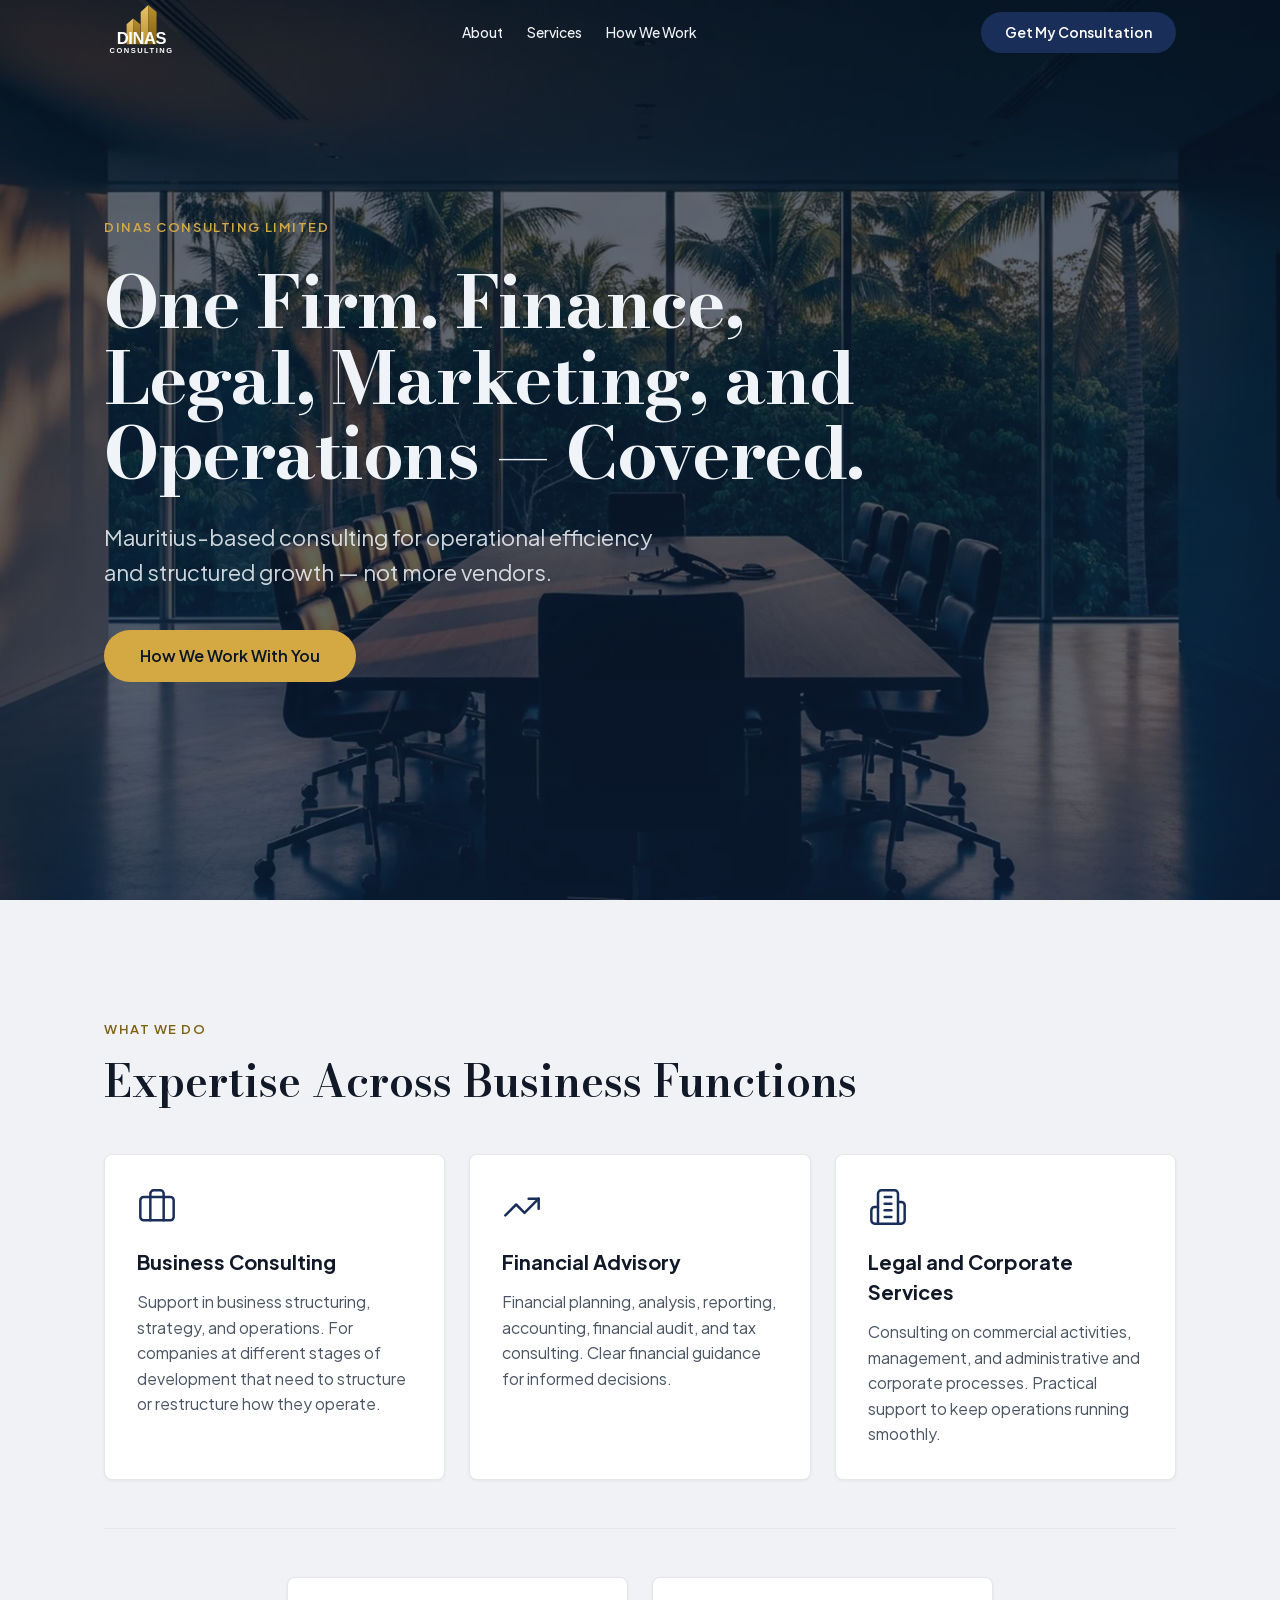
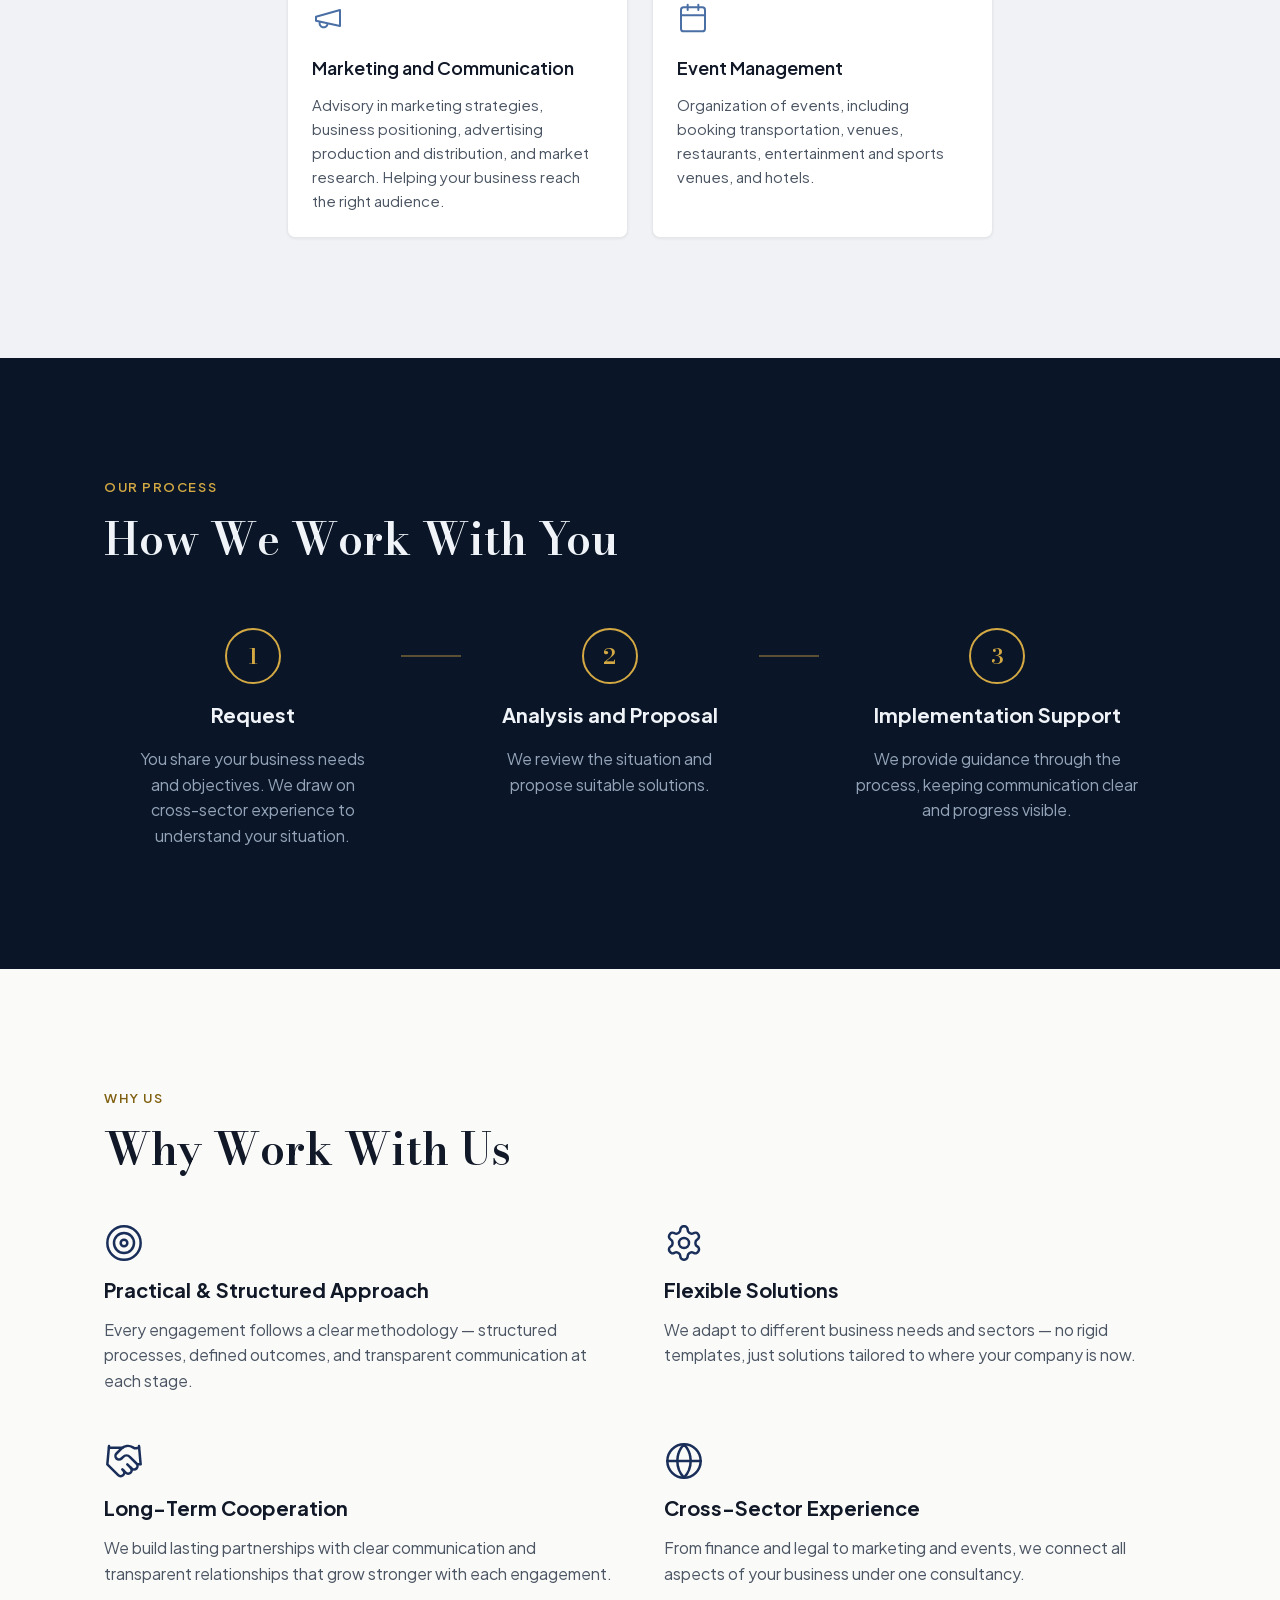
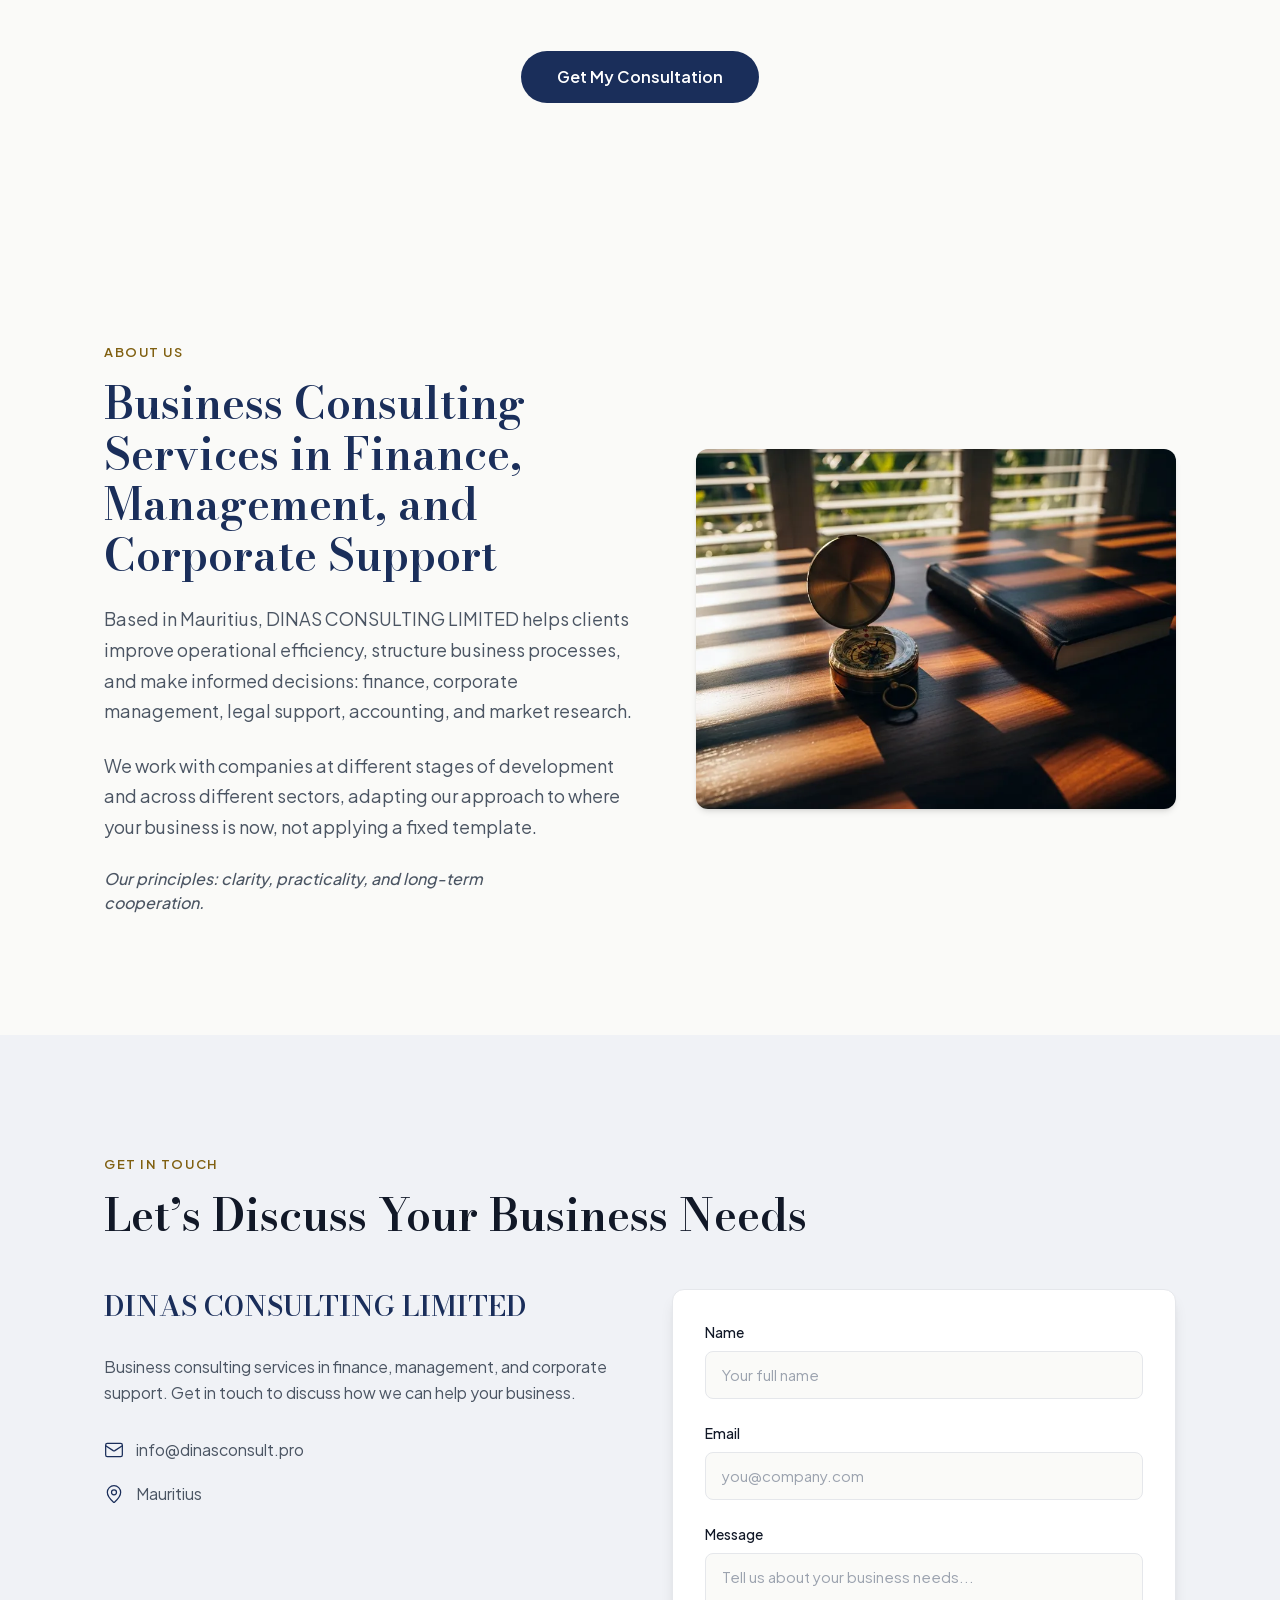
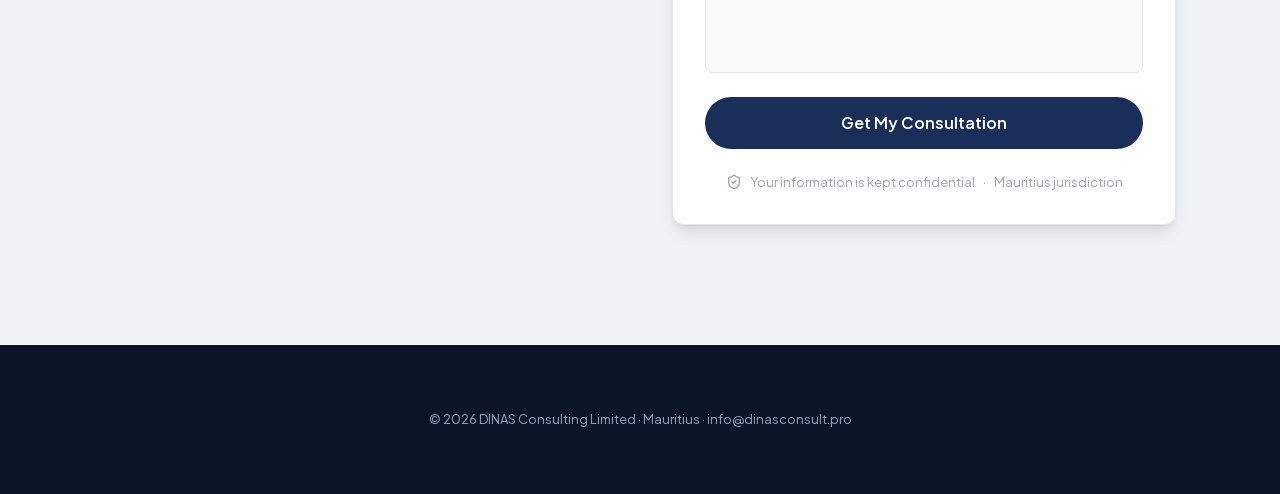
==== commit 57baa3ea: "Deploy DINAS Consulting website" ====
--- a/index.html
+++ b/index.html
@@ -1 +1 @@
-<!DOCTYPE html><!--ZCTYdnGCn6g7hxLgFcqD5--><html lang="en" class="__variable_15d987 __variable_604b39"><head><meta charSet="utf-8"/><meta name="viewport" content="width=device-width, initial-scale=1"/><link rel="preload" href="/dinas-site/_next/static/media/636a5ac981f94f8b-s.p.woff2" as="font" crossorigin="" type="font/woff2"/><link rel="preload" href="/dinas-site/_next/static/media/95c8264a6767742a-s.p.woff2" as="font" crossorigin="" type="font/woff2"/><link rel="preload" as="image" href="/dinas-site/logo-white.svg"/><link rel="stylesheet" href="/dinas-site/_next/static/css/756040c83e67914e.css" data-precedence="next"/><link rel="preload" as="script" fetchPriority="low" href="/dinas-site/_next/static/chunks/webpack-046747dc2f6b81ea.js"/><script src="/dinas-site/_next/static/chunks/4bd1b696-c023c6e3521b1417.js" async=""></script><script src="/dinas-site/_next/static/chunks/255-4b41222779bef0b5.js" async=""></script><script src="/dinas-site/_next/static/chunks/main-app-99d390207584fee4.js" async=""></script><script src="/dinas-site/_next/static/chunks/93-066ac4437e206ffc.js" async=""></script><script src="/dinas-site/_next/static/chunks/app/page-b185a595d27bb0a9.js" async=""></script><meta name="next-size-adjust" content=""/><meta name="theme-color" content="#0a1628"/><title>DINAS CONSULTING — One Firm. Not More Vendors.</title><meta name="description" content="Mauritius-based consulting for operational efficiency and structured growth. Finance, legal, marketing, and operations — covered."/><meta property="og:title" content="DINAS CONSULTING — One Firm. Not More Vendors."/><meta property="og:description" content="Mauritius-based consulting for operational efficiency and structured growth. Finance, legal, marketing, and operations — covered."/><meta property="og:image" content="https://holding-sites.github.io/dinas-site/og.jpg"/><meta property="og:type" content="website"/><meta name="twitter:card" content="summary_large_image"/><meta name="twitter:title" content="DINAS CONSULTING — One Firm. Not More Vendors."/><meta name="twitter:description" content="Mauritius-based consulting for operational efficiency and structured growth. Finance, legal, marketing, and operations — covered."/><meta name="twitter:image" content="https://holding-sites.github.io/dinas-site/og.jpg"/><link rel="icon" href="/dinas-site/favicon.svg"/><script src="/dinas-site/_next/static/chunks/polyfills-42372ed130431b0a.js" noModule=""></script></head><body class="font-body antialiased"><div hidden=""><!--$--><!--/$--></div><header class="fixed top-0 left-0 z-50 w-full transition-all duration-200 ease-out bg-transparent"><nav class="mx-auto flex h-16 max-w-[1200px] items-center justify-between px-5 md:px-16"><a class="flex items-center" aria-label="DINAS" href="/dinas-site"><img alt="DINAS" width="144" height="40" decoding="async" data-nimg="1" class="h-[34px] w-auto md:h-10" style="color:transparent" src="/dinas-site/logo-white.svg"/></a><div class="hidden items-center gap-6 md:flex"><a class="font-body text-[14px] font-medium text-ink-light transition-colors hover:text-navy-400" href="#about">About</a><a class="font-body text-[14px] font-medium text-ink-light transition-colors hover:text-navy-400" href="#services">Services</a><a class="font-body text-[14px] font-medium text-ink-light transition-colors hover:text-navy-400" href="#how-we-work">How We Work</a></div><div class="flex items-center gap-4"><a class="hidden rounded-full bg-cta px-6 py-2.5 font-body text-[14px] font-semibold text-white transition-all hover:scale-[1.02] hover:bg-cta-hover md:inline-flex" href="#contacts">Get My Consultation</a><button class="-mr-3 rounded-lg p-3 text-ink-light transition-colors active:bg-white/5 md:hidden" aria-label="Open menu" aria-expanded="false" aria-controls="mobile-menu"><svg xmlns="http://www.w3.org/2000/svg" width="24" height="24" viewBox="0 0 24 24" fill="none" stroke="currentColor" stroke-width="2" stroke-linecap="round" stroke-linejoin="round" class="lucide lucide-menu" aria-hidden="true"><path d="M4 12h16"></path><path d="M4 18h16"></path><path d="M4 6h16"></path></svg></button></div></nav><div id="mobile-menu" aria-hidden="true" class="overflow-hidden bg-navy-950/95 backdrop-blur-[12px] transition-[max-height,opacity] duration-200 ease-out motion-reduce:transition-none md:hidden max-h-0 opacity-0"><div class="flex flex-col gap-1 px-5 pb-10 pt-2"><a tabindex="-1" class="-mx-2 block rounded-lg px-2 py-3 font-body text-[16px] font-medium text-ink-light transition-colors active:bg-white/5" href="#about">About</a><a tabindex="-1" class="-mx-2 block rounded-lg px-2 py-3 font-body text-[16px] font-medium text-ink-light transition-colors active:bg-white/5" href="#services">Services</a><a tabindex="-1" class="-mx-2 block rounded-lg px-2 py-3 font-body text-[16px] font-medium text-ink-light transition-colors active:bg-white/5" href="#how-we-work">How We Work</a><a tabindex="-1" class="mt-3 flex h-[52px] w-full items-center justify-center rounded-full bg-gold-500 font-body text-[16px] font-semibold text-navy-950 transition-all duration-250 ease-out hover:bg-gold-600 active:scale-[0.98]" href="#contacts">Get My Consultation</a></div></div></header><main><section id="hero" class="relative flex min-h-svh items-center overflow-hidden bg-navy-950 md:bg-gradient-to-b md:from-navy-950 md:to-navy-900 xl:min-h-screen"><div aria-hidden="true" class="absolute inset-0 hidden bg-cover bg-center opacity-35 md:block" style="background-image:url(&#x27;/dinas-site/hero.webp&#x27;)"></div><div class="relative z-10 mx-auto w-full max-w-[1200px] px-5 py-20 md:px-16 md:py-0"><div class="hero-animate flex max-w-[880px] flex-col gap-7"><p class="font-body text-[13px] font-semibold uppercase tracking-[0.12em] text-gold-500">DINAS CONSULTING LIMITED</p><h1 class="text-balance font-heading text-[clamp(1.75rem,7.5vw,2rem)] font-bold leading-[1.05] tracking-[-0.02em] text-ink-light md:text-[56px] lg:text-[72px]">One Firm. Finance, Legal, Marketing, and Operations — Covered.</h1><p class="max-w-[580px] font-body text-[18px] font-normal leading-[1.6] text-ink-light/85 md:text-[20px] lg:text-[22px]">Mauritius-based consulting for operational efficiency and structured growth — not more vendors.</p><div class="pt-3"><a class="inline-flex h-[52px] items-center justify-center rounded-full px-9 font-body text-[16px] font-semibold transition-all duration-250 ease-out bg-gold-500 text-navy-950 hover:bg-gold-600 hover:scale-[1.02] " href="#how-we-work">How We Work With You</a></div></div></div><a aria-label="Scroll to next section" aria-hidden="false" tabindex="0" class="absolute inset-x-0 bottom-6 mx-auto w-fit text-gold-500/70 transition-opacity duration-300 hover:text-gold-500 md:hidden animate-scroll-hint" href="#services"><svg xmlns="http://www.w3.org/2000/svg" width="28" height="28" viewBox="0 0 24 24" fill="none" stroke="currentColor" stroke-width="1.5" stroke-linecap="round" stroke-linejoin="round" class="lucide lucide-chevron-down" aria-hidden="true"><path d="m6 9 6 6 6-6"></path></svg></a></section><div class="sr-hidden sr-mobile-on"><section id="services" class="scroll-mt-[-32px] bg-surface-tinted"><div class="mx-auto flex max-w-[1200px] flex-col gap-12 px-5 py-20 md:gap-10 md:px-16 md:py-[80px] xl:gap-12 xl:py-[120px]"><div class="flex flex-col gap-4"><p class="font-body text-[13px] font-semibold uppercase tracking-[0.12em] text-gold-700">What We Do</p><h2 class="text-balance font-heading text-[28px] font-semibold leading-[1.15] md:text-[36px] lg:text-[44px] text-ink">Expertise Across Business Functions</h2></div><div class="grid grid-cols-1 gap-4 md:grid-cols-2 md:gap-6 lg:grid-cols-3"><div class="flex h-full flex-col gap-5 rounded-lg border border-line bg-surface-card shadow-[0_1px_3px_rgba(0,0,0,0.06)] transition-all duration-300 ease-out hover:-translate-y-1 hover:shadow-[0_4px_12px_rgba(0,0,0,0.1)] p-8"><svg xmlns="http://www.w3.org/2000/svg" width="40" height="40" viewBox="0 0 24 24" fill="none" stroke="currentColor" stroke-width="1.5" stroke-linecap="round" stroke-linejoin="round" class="lucide lucide-briefcase text-navy-800" aria-hidden="true"><path d="M16 20V4a2 2 0 0 0-2-2h-4a2 2 0 0 0-2 2v16"></path><rect width="20" height="14" x="2" y="6" rx="2"></rect></svg><div class="flex flex-col gap-3"><h3 class="font-body text-ink text-[20px] font-bold">Business Consulting</h3><p class="font-body font-normal leading-[1.6] text-ink-muted text-[16px]">Support in business structuring, strategy, and operations. For companies at different stages of development that need to structure or restructure how they operate.</p></div></div><div class="flex h-full flex-col gap-5 rounded-lg border border-line bg-surface-card shadow-[0_1px_3px_rgba(0,0,0,0.06)] transition-all duration-300 ease-out hover:-translate-y-1 hover:shadow-[0_4px_12px_rgba(0,0,0,0.1)] p-8"><svg xmlns="http://www.w3.org/2000/svg" width="40" height="40" viewBox="0 0 24 24" fill="none" stroke="currentColor" stroke-width="1.5" stroke-linecap="round" stroke-linejoin="round" class="lucide lucide-trending-up text-navy-800" aria-hidden="true"><path d="M16 7h6v6"></path><path d="m22 7-8.5 8.5-5-5L2 17"></path></svg><div class="flex flex-col gap-3"><h3 class="font-body text-ink text-[20px] font-bold">Financial Advisory</h3><p class="font-body font-normal leading-[1.6] text-ink-muted text-[16px]">Financial planning, analysis, reporting, accounting, financial audit, and tax consulting. Clear financial guidance for informed decisions.</p></div></div><div class="flex h-full flex-col gap-5 rounded-lg border border-line bg-surface-card shadow-[0_1px_3px_rgba(0,0,0,0.06)] transition-all duration-300 ease-out hover:-translate-y-1 hover:shadow-[0_4px_12px_rgba(0,0,0,0.1)] p-8"><svg xmlns="http://www.w3.org/2000/svg" width="40" height="40" viewBox="0 0 24 24" fill="none" stroke="currentColor" stroke-width="1.5" stroke-linecap="round" stroke-linejoin="round" class="lucide lucide-building2 lucide-building-2 text-navy-800" aria-hidden="true"><path d="M6 22V4a2 2 0 0 1 2-2h8a2 2 0 0 1 2 2v18Z"></path><path d="M6 12H4a2 2 0 0 0-2 2v6a2 2 0 0 0 2 2h2"></path><path d="M18 9h2a2 2 0 0 1 2 2v9a2 2 0 0 1-2 2h-2"></path><path d="M10 6h4"></path><path d="M10 10h4"></path><path d="M10 14h4"></path><path d="M10 18h4"></path></svg><div class="flex flex-col gap-3"><h3 class="font-body text-ink text-[20px] font-bold">Legal and Corporate Services</h3><p class="font-body font-normal leading-[1.6] text-ink-muted text-[16px]">Consulting on commercial activities, management, and administrative and corporate processes. Practical support to keep operations running smoothly.</p></div></div></div><hr class="border-line"/><div class="flex flex-col gap-4 md:flex-row md:justify-center md:gap-6"><div class="md:w-[calc((100%-1.5rem)/2)] md:shrink-0 lg:w-[calc((100%-3rem)/3)]"><div class="flex h-full flex-col gap-5 rounded-lg border border-line bg-surface-card shadow-[0_1px_3px_rgba(0,0,0,0.06)] transition-all duration-300 ease-out hover:-translate-y-1 hover:shadow-[0_4px_12px_rgba(0,0,0,0.1)] p-6"><svg xmlns="http://www.w3.org/2000/svg" width="32" height="32" viewBox="0 0 24 24" fill="none" stroke="currentColor" stroke-width="1.5" stroke-linecap="round" stroke-linejoin="round" class="lucide lucide-megaphone text-navy-400" aria-hidden="true"><path d="m3 11 18-5v12L3 14v-3z"></path><path d="M11.6 16.8a3 3 0 1 1-5.8-1.6"></path></svg><div class="flex flex-col gap-3"><h3 class="font-body text-ink text-[18px] font-semibold">Marketing and Communication</h3><p class="font-body font-normal leading-[1.6] text-ink-muted text-[15px]">Advisory in marketing strategies, business positioning, advertising production and distribution, and market research. Helping your business reach the right audience.</p></div></div></div><div class="md:w-[calc((100%-1.5rem)/2)] md:shrink-0 lg:w-[calc((100%-3rem)/3)]"><div class="flex h-full flex-col gap-5 rounded-lg border border-line bg-surface-card shadow-[0_1px_3px_rgba(0,0,0,0.06)] transition-all duration-300 ease-out hover:-translate-y-1 hover:shadow-[0_4px_12px_rgba(0,0,0,0.1)] p-6"><svg xmlns="http://www.w3.org/2000/svg" width="32" height="32" viewBox="0 0 24 24" fill="none" stroke="currentColor" stroke-width="1.5" stroke-linecap="round" stroke-linejoin="round" class="lucide lucide-calendar text-navy-400" aria-hidden="true"><path d="M8 2v4"></path><path d="M16 2v4"></path><rect width="18" height="18" x="3" y="4" rx="2"></rect><path d="M3 10h18"></path></svg><div class="flex flex-col gap-3"><h3 class="font-body text-ink text-[18px] font-semibold">Event Management</h3><p class="font-body font-normal leading-[1.6] text-ink-muted text-[15px]">Organization of events, including booking transportation, venues, restaurants, entertainment and sports venues, and hotels.</p></div></div></div></div></div></section></div><div class="sr-hidden"><section id="how-we-work" class="scroll-mt-[-32px] bg-navy-950"><div class="mx-auto flex max-w-[1200px] flex-col gap-12 px-5 py-20 md:gap-10 md:px-16 md:py-[80px] xl:gap-12 xl:py-[120px]"><div class="flex flex-col gap-4"><p class="font-body text-[13px] font-semibold uppercase tracking-[0.12em] text-gold-500">Our Process</p><h2 class="text-balance font-heading text-[28px] font-semibold leading-[1.15] md:text-[36px] lg:text-[44px] text-ink-light">How We Work With You</h2></div><div class="flex flex-col gap-4 pt-4 lg:flex-row lg:items-start lg:gap-0"><div class="flex flex-1 flex-col items-center lg:flex-row lg:items-start"><div class="flex flex-1 flex-col items-center gap-4 px-6"><div class="flex h-14 w-14 items-center justify-center rounded-full border-2 border-gold-500 bg-transparent"><span class="font-heading text-[22px] font-semibold text-gold-500">1</span></div><h3 class="text-center font-body text-[20px] font-bold text-ink-light">Request</h3><p class="text-center font-body text-[16px] font-normal leading-[1.6] text-ink-light-muted">You share your business needs and objectives. We draw on cross-sector experience to understand your situation.</p></div><div class="hidden h-14 w-[60px] items-center justify-center lg:flex"><div class="h-[2px] w-full bg-gold-500/40"></div></div><div class="mt-4 flex h-8 w-full items-center justify-center lg:hidden"><div class="h-full w-[2px] bg-gold-500/40"></div></div></div><div class="flex flex-1 flex-col items-center lg:flex-row lg:items-start"><div class="flex flex-1 flex-col items-center gap-4 px-6"><div class="flex h-14 w-14 items-center justify-center rounded-full border-2 border-gold-500 bg-transparent"><span class="font-heading text-[22px] font-semibold text-gold-500">2</span></div><h3 class="text-center font-body text-[20px] font-bold text-ink-light">Analysis and Proposal</h3><p class="text-center font-body text-[16px] font-normal leading-[1.6] text-ink-light-muted">We review the situation and propose suitable solutions.</p></div><div class="hidden h-14 w-[60px] items-center justify-center lg:flex"><div class="h-[2px] w-full bg-gold-500/40"></div></div><div class="mt-4 flex h-8 w-full items-center justify-center lg:hidden"><div class="h-full w-[2px] bg-gold-500/40"></div></div></div><div class="flex flex-1 flex-col items-center lg:flex-row lg:items-start"><div class="flex flex-1 flex-col items-center gap-4 px-6"><div class="flex h-14 w-14 items-center justify-center rounded-full border-2 border-gold-500 bg-transparent"><span class="font-heading text-[22px] font-semibold text-gold-500">3</span></div><h3 class="text-center font-body text-[20px] font-bold text-ink-light">Implementation Support</h3><p class="text-center font-body text-[16px] font-normal leading-[1.6] text-ink-light-muted">We provide guidance through the process, keeping communication clear and progress visible.</p></div></div></div></div></section></div><div class="sr-hidden"><section id="why-us" class="scroll-mt-[-32px] bg-surface-warm"><div class="mx-auto flex max-w-[1200px] flex-col gap-12 px-5 py-20 md:gap-10 md:px-16 md:py-[80px] xl:gap-12 xl:py-[120px]"><div class="flex flex-col gap-4"><p class="font-body text-[13px] font-semibold uppercase tracking-[0.12em] text-gold-700">Why Us</p><h2 class="text-balance font-heading text-[28px] font-semibold leading-[1.15] md:text-[36px] lg:text-[44px] text-ink">Why Work With Us</h2></div><div class="grid grid-cols-1 gap-10 md:grid-cols-2 md:gap-x-8 md:gap-y-10 xl:gap-12"><div class="flex flex-col gap-3"><svg xmlns="http://www.w3.org/2000/svg" width="40" height="40" viewBox="0 0 24 24" fill="none" stroke="currentColor" stroke-width="1.5" stroke-linecap="round" stroke-linejoin="round" class="lucide lucide-target text-navy-800" aria-hidden="true"><circle cx="12" cy="12" r="10"></circle><circle cx="12" cy="12" r="6"></circle><circle cx="12" cy="12" r="2"></circle></svg><h3 class="font-body text-[20px] font-bold text-ink">Practical &amp; Structured Approach</h3><p class="font-body text-[16px] font-normal leading-[1.6] text-ink-muted">Every engagement follows a clear methodology — structured processes, defined outcomes, and transparent communication at each stage.</p></div><div class="flex flex-col gap-3"><svg xmlns="http://www.w3.org/2000/svg" width="40" height="40" viewBox="0 0 24 24" fill="none" stroke="currentColor" stroke-width="1.5" stroke-linecap="round" stroke-linejoin="round" class="lucide lucide-settings text-navy-800" aria-hidden="true"><path d="M12.22 2h-.44a2 2 0 0 0-2 2v.18a2 2 0 0 1-1 1.73l-.43.25a2 2 0 0 1-2 0l-.15-.08a2 2 0 0 0-2.73.73l-.22.38a2 2 0 0 0 .73 2.73l.15.1a2 2 0 0 1 1 1.72v.51a2 2 0 0 1-1 1.74l-.15.09a2 2 0 0 0-.73 2.73l.22.38a2 2 0 0 0 2.73.73l.15-.08a2 2 0 0 1 2 0l.43.25a2 2 0 0 1 1 1.73V20a2 2 0 0 0 2 2h.44a2 2 0 0 0 2-2v-.18a2 2 0 0 1 1-1.73l.43-.25a2 2 0 0 1 2 0l.15.08a2 2 0 0 0 2.73-.73l.22-.39a2 2 0 0 0-.73-2.73l-.15-.08a2 2 0 0 1-1-1.74v-.5a2 2 0 0 1 1-1.74l.15-.09a2 2 0 0 0 .73-2.73l-.22-.38a2 2 0 0 0-2.73-.73l-.15.08a2 2 0 0 1-2 0l-.43-.25a2 2 0 0 1-1-1.73V4a2 2 0 0 0-2-2z"></path><circle cx="12" cy="12" r="3"></circle></svg><h3 class="font-body text-[20px] font-bold text-ink">Flexible Solutions</h3><p class="font-body text-[16px] font-normal leading-[1.6] text-ink-muted">We adapt to different business needs and sectors — no rigid templates, just solutions tailored to where your company is now.</p></div><div class="flex flex-col gap-3"><svg xmlns="http://www.w3.org/2000/svg" width="40" height="40" viewBox="0 0 24 24" fill="none" stroke="currentColor" stroke-width="1.5" stroke-linecap="round" stroke-linejoin="round" class="lucide lucide-handshake text-navy-800" aria-hidden="true"><path d="m11 17 2 2a1 1 0 1 0 3-3"></path><path d="m14 14 2.5 2.5a1 1 0 1 0 3-3l-3.88-3.88a3 3 0 0 0-4.24 0l-.88.88a1 1 0 1 1-3-3l2.81-2.81a5.79 5.79 0 0 1 7.06-.87l.47.28a2 2 0 0 0 1.42.25L21 4"></path><path d="m21 3 1 11h-2"></path><path d="M3 3 2 14l6.5 6.5a1 1 0 1 0 3-3"></path><path d="M3 4h8"></path></svg><h3 class="font-body text-[20px] font-bold text-ink">Long-Term Cooperation</h3><p class="font-body text-[16px] font-normal leading-[1.6] text-ink-muted">We build lasting partnerships with clear communication and transparent relationships that grow stronger with each engagement.</p></div><div class="flex flex-col gap-3"><svg xmlns="http://www.w3.org/2000/svg" width="40" height="40" viewBox="0 0 24 24" fill="none" stroke="currentColor" stroke-width="1.5" stroke-linecap="round" stroke-linejoin="round" class="lucide lucide-globe text-navy-800" aria-hidden="true"><circle cx="12" cy="12" r="10"></circle><path d="M12 2a14.5 14.5 0 0 0 0 20 14.5 14.5 0 0 0 0-20"></path><path d="M2 12h20"></path></svg><h3 class="font-body text-[20px] font-bold text-ink">Cross-Sector Experience</h3><p class="font-body text-[16px] font-normal leading-[1.6] text-ink-muted">From finance and legal to marketing and events, we connect all aspects of your business under one consultancy.</p></div></div><div class="flex justify-center pt-4"><a class="inline-flex h-[52px] items-center justify-center rounded-full px-9 font-body text-[16px] font-semibold transition-all duration-250 ease-out bg-cta text-white hover:bg-cta-hover hover:scale-[1.02] " href="#contacts">Get My Consultation</a></div></div></section></div><div class="sr-hidden"><section id="about" class="scroll-mt-20 bg-surface-warm"><div class="mx-auto flex max-w-[1200px] flex-col items-center gap-16 px-5 py-20 md:px-16 md:py-[80px] lg:flex-row xl:py-[120px]"><div class="flex flex-col gap-6 md:flex-1"><p class="font-body text-[13px] font-semibold uppercase tracking-[0.12em] text-gold-700">About Us</p><h2 class="text-balance font-heading text-[28px] font-semibold leading-[1.15] text-navy-800 md:text-[36px] lg:text-[44px]">Business Consulting Services in Finance, Management, and Corporate Support</h2><p class="max-w-[600px] font-body text-[16px] font-normal leading-[1.7] text-ink-muted md:text-[18px]">Based in Mauritius, DINAS CONSULTING LIMITED helps clients improve operational efficiency, structure business processes, and make informed decisions: finance, corporate management, legal support, accounting, and market research.</p><p class="max-w-[600px] font-body text-[16px] font-normal leading-[1.7] text-ink-muted md:text-[18px]">We work with companies at different stages of development and across different sectors, adapting our approach to where your business is now, not applying a fixed template.</p><p class="max-w-[480px] font-body text-[16px] font-medium italic leading-[1.5] text-ink-muted">Our principles: clarity, practicality, and long-term cooperation.</p></div><div class="w-full md:mx-auto md:max-w-[640px] lg:mx-0 lg:w-[480px] lg:max-w-none"><img alt="DINAS Consulting" loading="lazy" width="480" height="360" decoding="async" data-nimg="1" class="rounded-xl object-cover shadow-md" style="color:transparent" src="/dinas-site/about.webp"/></div></div></section></div><div class="sr-hidden"><section id="contacts" class="scroll-mt-[-32px] bg-surface-tinted"><div class="mx-auto flex max-w-[1200px] flex-col gap-12 px-5 py-20 md:gap-10 md:px-16 md:py-[80px] xl:gap-12 xl:py-[120px]"><div class="flex flex-col gap-4"><p class="font-body text-[13px] font-semibold uppercase tracking-[0.12em] text-gold-700">Get in Touch</p><h2 class="text-balance font-heading text-[28px] font-semibold leading-[1.15] md:text-[36px] lg:text-[44px] text-ink">Let’s Discuss Your Business Needs</h2></div><div class="flex flex-col gap-16 lg:flex-row"><div class="flex flex-col gap-8 md:flex-1"><h3 class="font-heading text-[20px] font-semibold leading-[1.2] text-navy-800 md:text-[28px]">DINAS CONSULTING LIMITED</h3><p class="font-body text-[16px] font-normal leading-[1.6] text-ink-muted">Business consulting services in finance, management, and corporate support. Get in touch to discuss how we can help your business.</p><div class="flex flex-col gap-5"><div class="flex items-center gap-3"><svg xmlns="http://www.w3.org/2000/svg" width="20" height="20" viewBox="0 0 24 24" fill="none" stroke="currentColor" stroke-width="1.5" stroke-linecap="round" stroke-linejoin="round" class="lucide lucide-mail text-navy-800" aria-hidden="true"><path d="m22 7-8.991 5.727a2 2 0 0 1-2.009 0L2 7"></path><rect x="2" y="4" width="20" height="16" rx="2"></rect></svg><span class="font-body text-[16px] text-ink-muted">info@dinasconsult.pro</span></div><div class="flex items-center gap-3"><svg xmlns="http://www.w3.org/2000/svg" width="20" height="20" viewBox="0 0 24 24" fill="none" stroke="currentColor" stroke-width="1.5" stroke-linecap="round" stroke-linejoin="round" class="lucide lucide-map-pin text-navy-800" aria-hidden="true"><path d="M20 10c0 4.993-5.539 10.193-7.399 11.799a1 1 0 0 1-1.202 0C9.539 20.193 4 14.993 4 10a8 8 0 0 1 16 0"></path><circle cx="12" cy="10" r="3"></circle></svg><span class="font-body text-[16px] text-ink-muted">Mauritius</span></div></div></div><div class="md:flex-1"><form class="flex flex-col gap-6 rounded-xl border border-line bg-surface-card p-8 shadow-lg"><div class="flex flex-col gap-2"><label for="name" class="font-body text-[14px] font-medium text-ink">Name</label><input id="name" type="text" placeholder="Your full name" required="" class="w-full rounded-lg border border-line bg-surface-warm px-4 font-body text-[15px] text-ink placeholder:text-ink-faint focus:outline-none focus:ring-2 focus:ring-navy-400 h-12" name="name"/></div><div class="flex flex-col gap-2"><label for="email" class="font-body text-[14px] font-medium text-ink">Email</label><input id="email" type="email" placeholder="you@company.com" required="" class="w-full rounded-lg border border-line bg-surface-warm px-4 font-body text-[15px] text-ink placeholder:text-ink-faint focus:outline-none focus:ring-2 focus:ring-navy-400 h-12" name="email"/></div><div class="flex flex-col gap-2"><label for="message" class="font-body text-[14px] font-medium text-ink">Message</label><textarea id="message" name="message" placeholder="Tell us about your business needs..." rows="4" class="w-full rounded-lg border border-line bg-surface-warm px-4 font-body text-[15px] text-ink placeholder:text-ink-faint focus:outline-none focus:ring-2 focus:ring-navy-400 h-[120px] resize-none py-3"></textarea></div><button type="submit" class="inline-flex h-[52px] items-center justify-center rounded-full px-9 font-body text-[16px] font-semibold transition-all duration-250 ease-out bg-cta text-white hover:bg-cta-hover hover:scale-[1.02] w-full">Get My Consultation</button><div class="flex flex-col items-center gap-2 text-center md:flex-row md:flex-wrap md:justify-center md:gap-2"><svg xmlns="http://www.w3.org/2000/svg" width="16" height="16" viewBox="0 0 24 24" fill="none" stroke="currentColor" stroke-width="2" stroke-linecap="round" stroke-linejoin="round" class="lucide lucide-shield-check text-ink-faint" aria-hidden="true"><path d="M20 13c0 5-3.5 7.5-7.66 8.95a1 1 0 0 1-.67-.01C7.5 20.5 4 18 4 13V6a1 1 0 0 1 1-1c2 0 4.5-1.2 6.24-2.72a1.17 1.17 0 0 1 1.52 0C14.51 3.81 17 5 19 5a1 1 0 0 1 1 1z"></path><path d="m9 12 2 2 4-4"></path></svg><span class="font-body text-[13px] text-ink-faint">Your information is kept confidential<span class="ml-2 hidden md:inline">·</span></span><span class="font-body text-[13px] text-ink-faint">Mauritius jurisdiction</span></div></form></div></div></div></section></div></main><footer class="bg-navy-950"><div class="mx-auto max-w-[1200px] px-5 py-16 md:px-16 md:py-12 xl:py-16"><p class="mx-auto max-w-[640px] text-center font-body text-[13px] leading-relaxed text-ink-light-muted">© 2026 DINAS Consulting Limited · Mauritius · info@dinasconsult.pro</p></div></footer><!--$--><!--/$--><script src="/dinas-site/_next/static/chunks/webpack-046747dc2f6b81ea.js" id="_R_" async=""></script><script>(self.__next_f=self.__next_f||[]).push([0])</script><script>self.__next_f.push([1,"1:\"$Sreact.fragment\"\n2:I[9766,[],\"\"]\n3:I[8924,[],\"\"]\n4:I[1149,[\"93\",\"static/chunks/93-066ac4437e206ffc.js\",\"974\",\"static/chunks/app/page-b185a595d27bb0a9.js\"],\"NavBar\"]\n5:I[2619,[\"93\",\"static/chunks/93-066ac4437e206ffc.js\",\"974\",\"static/chunks/app/page-b185a595d27bb0a9.js\"],\"\"]\n6:I[8854,[\"93\",\"static/chunks/93-066ac4437e206ffc.js\",\"974\",\"static/chunks/app/page-b185a595d27bb0a9.js\"],\"HeroScrollHint\"]\n7:I[6985,[\"93\",\"static/chunks/93-066ac4437e206ffc.js\",\"974\",\"static/chunks/app/page-b185a595d27bb0a9.js\"],\"ScrollReveal\"]\n13:I[7150,[],\"\"]\n:HL[\"/dinas-site/_next/static/media/636a5ac981f94f8b-s.p.woff2\",\"font\",{\"crossOrigin\":\"\",\"type\":\"font/woff2\"}]\n:HL[\"/dinas-site/_next/static/media/95c8264a6767742a-s.p.woff2\",\"font\",{\"crossOrigin\":\"\",\"type\":\"font/woff2\"}]\n:HL[\"/dinas-site/_next/static/css/756040c83e67914e.css\",\"style\"]\n"])</script><script>self.__next_f.push([1,"0:{\"P\":null,\"b\":\"ZCTYdnGCn6g7hxLgFcqD5\",\"p\":\"/dinas-site\",\"c\":[\"\",\"\"],\"i\":false,\"f\":[[[\"\",{\"children\":[\"__PAGE__\",{}]},\"$undefined\",\"$undefined\",true],[\"\",[\"$\",\"$1\",\"c\",{\"children\":[[[\"$\",\"link\",\"0\",{\"rel\":\"stylesheet\",\"href\":\"/dinas-site/_next/static/css/756040c83e67914e.css\",\"precedence\":\"next\",\"crossOrigin\":\"$undefined\",\"nonce\":\"$undefined\"}]],[\"$\",\"html\",null,{\"lang\":\"en\",\"className\":\"__variable_15d987 __variable_604b39\",\"children\":[\"$\",\"body\",null,{\"className\":\"font-body antialiased\",\"children\":[\"$\",\"$L2\",null,{\"parallelRouterKey\":\"children\",\"error\":\"$undefined\",\"errorStyles\":\"$undefined\",\"errorScripts\":\"$undefined\",\"template\":[\"$\",\"$L3\",null,{}],\"templateStyles\":\"$undefined\",\"templateScripts\":\"$undefined\",\"notFound\":[[[\"$\",\"title\",null,{\"children\":\"404: This page could not be found.\"}],[\"$\",\"div\",null,{\"style\":{\"fontFamily\":\"system-ui,\\\"Segoe UI\\\",Roboto,Helvetica,Arial,sans-serif,\\\"Apple Color Emoji\\\",\\\"Segoe UI Emoji\\\"\",\"height\":\"100vh\",\"textAlign\":\"center\",\"display\":\"flex\",\"flexDirection\":\"column\",\"alignItems\":\"center\",\"justifyContent\":\"center\"},\"children\":[\"$\",\"div\",null,{\"children\":[[\"$\",\"style\",null,{\"dangerouslySetInnerHTML\":{\"__html\":\"body{color:#000;background:#fff;margin:0}.next-error-h1{border-right:1px solid rgba(0,0,0,.3)}@media (prefers-color-scheme:dark){body{color:#fff;background:#000}.next-error-h1{border-right:1px solid rgba(255,255,255,.3)}}\"}}],[\"$\",\"h1\",null,{\"className\":\"next-error-h1\",\"style\":{\"display\":\"inline-block\",\"margin\":\"0 20px 0 0\",\"padding\":\"0 23px 0 0\",\"fontSize\":24,\"fontWeight\":500,\"verticalAlign\":\"top\",\"lineHeight\":\"49px\"},\"children\":404}],[\"$\",\"div\",null,{\"style\":{\"display\":\"inline-block\"},\"children\":[\"$\",\"h2\",null,{\"style\":{\"fontSize\":14,\"fontWeight\":400,\"lineHeight\":\"49px\",\"margin\":0},\"children\":\"This page could not be found.\"}]}]]}]}]],[]],\"forbidden\":\"$undefined\",\"unauthorized\":\"$undefined\"}]}]}]]}],{\"children\":[\"__PAGE__\",[\"$\",\"$1\",\"c\",{\"children\":[[[\"$\",\"$L4\",null,{\"brand\":\"DINAS\",\"logoSrc\":\"/dinas-site/logo-white.svg\",\"links\":[{\"label\":\"About\",\"href\":\"#about\"},{\"label\":\"Services\",\"href\":\"#services\"},{\"label\":\"How We Work\",\"href\":\"#how-we-work\"}],\"ctaLabel\":\"Get My Consultation\",\"ctaHref\":\"#contacts\"}],[\"$\",\"main\",null,{\"children\":[[\"$\",\"section\",null,{\"id\":\"hero\",\"className\":\"relative flex min-h-svh items-center overflow-hidden bg-navy-950 md:bg-gradient-to-b md:from-navy-950 md:to-navy-900 xl:min-h-screen\",\"children\":[[\"$\",\"div\",null,{\"aria-hidden\":true,\"className\":\"absolute inset-0 hidden bg-cover bg-center opacity-35 md:block\",\"style\":{\"backgroundImage\":\"url('/dinas-site/hero.webp')\"}}],[\"$\",\"div\",null,{\"className\":\"relative z-10 mx-auto w-full max-w-[1200px] px-5 py-20 md:px-16 md:py-0\",\"children\":[\"$\",\"div\",null,{\"className\":\"hero-animate flex max-w-[880px] flex-col gap-7\",\"children\":[[\"$\",\"p\",null,{\"className\":\"font-body text-[13px] font-semibold uppercase tracking-[0.12em] text-gold-500\",\"children\":\"DINAS CONSULTING LIMITED\"}],[\"$\",\"h1\",null,{\"className\":\"text-balance font-heading text-[clamp(1.75rem,7.5vw,2rem)] font-bold leading-[1.05] tracking-[-0.02em] text-ink-light md:text-[56px] lg:text-[72px]\",\"children\":\"One Firm. Finance, Legal, Marketing, and Operations — Covered.\"}],[\"$\",\"p\",null,{\"className\":\"max-w-[580px] font-body text-[18px] font-normal leading-[1.6] text-ink-light/85 md:text-[20px] lg:text-[22px]\",\"children\":\"Mauritius-based consulting for operational efficiency and structured growth — not more vendors.\"}],[\"$\",\"div\",null,{\"className\":\"pt-3\",\"children\":[\"$\",\"$L5\",null,{\"href\":\"#how-we-work\",\"className\":\"inline-flex h-[52px] items-center justify-center rounded-full px-9 font-body text-[16px] font-semibold transition-all duration-250 ease-out bg-gold-500 text-navy-950 hover:bg-gold-600 hover:scale-[1.02] \",\"children\":\"How We Work With You\"}]}]]}]}],[\"$\",\"$L6\",null,{}]]}],[\"$\",\"$L7\",null,{\"className\":\"sr-mobile-on\",\"children\":[\"$\",\"section\",null,{\"id\":\"services\",\"className\":\"scroll-mt-[-32px] bg-surface-tinted\",\"children\":[\"$\",\"div\",null,{\"className\":\"mx-auto flex max-w-[1200px] flex-col gap-12 px-5 py-20 md:gap-10 md:px-16 md:py-[80px] xl:gap-12 xl:py-[120px]\",\"children\":[[\"$\",\"div\",null,{\"className\":\"flex flex-col gap-4\",\"children\":[[\"$\",\"p\",null,{\"className\":\"font-body text-[13px] font-semibold uppercase tracking-[0.12em] text-gold-700\",\"children\":\"What We Do\"}],\"$L8\"]}],\"$L9\",\"$La\",\"$Lb\"]}]}]}],\"$Lc\",\"$Ld\",\"$Le\",\"$Lf\"]}],\"$L10\"],null,\"$L11\"]}],{},null,false]},null,false],\"$L12\",false]],\"m\":\"$undefined\",\"G\":[\"$13\",[]],\"s\":false,\"S\":true}\n"])</script><script>self.__next_f.push([1,"16:I[1356,[\"93\",\"static/chunks/93-066ac4437e206ffc.js\",\"974\",\"static/chunks/app/page-b185a595d27bb0a9.js\"],\"Image\"]\n17:I[7250,[\"93\",\"static/chunks/93-066ac4437e206ffc.js\",\"974\",\"static/chunks/app/page-b185a595d27bb0a9.js\"],\"ContactsSection\"]\n18:I[4431,[],\"OutletBoundary\"]\n1a:I[5278,[],\"AsyncMetadataOutlet\"]\n1c:I[4431,[],\"ViewportBoundary\"]\n1e:I[4431,[],\"MetadataBoundary\"]\n1f:\"$Sreact.suspense\"\n8:[\"$\",\"h2\",null,{\"className\":\"text-balance font-heading text-[28px] font-semibold leading-[1.15] md:text-[36px] lg:text-[44px] text-ink\",\"children\":\"Expertise Across Business Functions\"}]\n"])</script><script>self.__next_f.push([1,"9:[\"$\",\"div\",null,{\"className\":\"grid grid-cols-1 gap-4 md:grid-cols-2 md:gap-6 lg:grid-cols-3\",\"children\":[[\"$\",\"div\",\"Business Consulting\",{\"className\":\"flex h-full flex-col gap-5 rounded-lg border border-line bg-surface-card shadow-[0_1px_3px_rgba(0,0,0,0.06)] transition-all duration-300 ease-out hover:-translate-y-1 hover:shadow-[0_4px_12px_rgba(0,0,0,0.1)] p-8\",\"children\":[[\"$\",\"svg\",null,{\"ref\":\"$undefined\",\"xmlns\":\"http://www.w3.org/2000/svg\",\"width\":40,\"height\":40,\"viewBox\":\"0 0 24 24\",\"fill\":\"none\",\"stroke\":\"currentColor\",\"strokeWidth\":1.5,\"strokeLinecap\":\"round\",\"strokeLinejoin\":\"round\",\"className\":\"lucide lucide-briefcase text-navy-800\",\"aria-hidden\":\"true\",\"children\":[[\"$\",\"path\",\"jecpp\",{\"d\":\"M16 20V4a2 2 0 0 0-2-2h-4a2 2 0 0 0-2 2v16\"}],[\"$\",\"rect\",\"i6l2r4\",{\"width\":\"20\",\"height\":\"14\",\"x\":\"2\",\"y\":\"6\",\"rx\":\"2\"}],\"$undefined\"]}],[\"$\",\"div\",null,{\"className\":\"flex flex-col gap-3\",\"children\":[[\"$\",\"h3\",null,{\"className\":\"font-body text-ink text-[20px] font-bold\",\"children\":\"Business Consulting\"}],[\"$\",\"p\",null,{\"className\":\"font-body font-normal leading-[1.6] text-ink-muted text-[16px]\",\"children\":\"Support in business structuring, strategy, and operations. For companies at different stages of development that need to structure or restructure how they operate.\"}]]}]]}],[\"$\",\"div\",\"Financial Advisory\",{\"className\":\"flex h-full flex-col gap-5 rounded-lg border border-line bg-surface-card shadow-[0_1px_3px_rgba(0,0,0,0.06)] transition-all duration-300 ease-out hover:-translate-y-1 hover:shadow-[0_4px_12px_rgba(0,0,0,0.1)] p-8\",\"children\":[[\"$\",\"svg\",null,{\"ref\":\"$undefined\",\"xmlns\":\"http://www.w3.org/2000/svg\",\"width\":40,\"height\":40,\"viewBox\":\"0 0 24 24\",\"fill\":\"none\",\"stroke\":\"currentColor\",\"strokeWidth\":1.5,\"strokeLinecap\":\"round\",\"strokeLinejoin\":\"round\",\"className\":\"lucide lucide-trending-up text-navy-800\",\"aria-hidden\":\"true\",\"children\":[[\"$\",\"path\",\"box55l\",{\"d\":\"M16 7h6v6\"}],[\"$\",\"path\",\"1t1m79\",{\"d\":\"m22 7-8.5 8.5-5-5L2 17\"}],\"$undefined\"]}],[\"$\",\"div\",null,{\"className\":\"flex flex-col gap-3\",\"children\":[[\"$\",\"h3\",null,{\"className\":\"font-body text-ink text-[20px] font-bold\",\"children\":\"Financial Advisory\"}],[\"$\",\"p\",null,{\"className\":\"font-body font-normal leading-[1.6] text-ink-muted text-[16px]\",\"children\":\"Financial planning, analysis, reporting, accounting, financial audit, and tax consulting. Clear financial guidance for informed decisions.\"}]]}]]}],[\"$\",\"div\",\"Legal and Corporate Services\",{\"className\":\"flex h-full flex-col gap-5 rounded-lg border border-line bg-surface-card shadow-[0_1px_3px_rgba(0,0,0,0.06)] transition-all duration-300 ease-out hover:-translate-y-1 hover:shadow-[0_4px_12px_rgba(0,0,0,0.1)] p-8\",\"children\":[[\"$\",\"svg\",null,{\"ref\":\"$undefined\",\"xmlns\":\"http://www.w3.org/2000/svg\",\"width\":40,\"height\":40,\"viewBox\":\"0 0 24 24\",\"fill\":\"none\",\"stroke\":\"currentColor\",\"strokeWidth\":1.5,\"strokeLinecap\":\"round\",\"strokeLinejoin\":\"round\",\"className\":\"lucide lucide-building2 lucide-building-2 text-navy-800\",\"aria-hidden\":\"true\",\"children\":[[\"$\",\"path\",\"1b4qmf\",{\"d\":\"M6 22V4a2 2 0 0 1 2-2h8a2 2 0 0 1 2 2v18Z\"}],[\"$\",\"path\",\"i71pzd\",{\"d\":\"M6 12H4a2 2 0 0 0-2 2v6a2 2 0 0 0 2 2h2\"}],[\"$\",\"path\",\"10jefs\",{\"d\":\"M18 9h2a2 2 0 0 1 2 2v9a2 2 0 0 1-2 2h-2\"}],[\"$\",\"path\",\"1itunk\",{\"d\":\"M10 6h4\"}],[\"$\",\"path\",\"tcdvrf\",{\"d\":\"M10 10h4\"}],[\"$\",\"path\",\"kelpxr\",{\"d\":\"M10 14h4\"}],[\"$\",\"path\",\"1ulq68\",{\"d\":\"M10 18h4\"}],\"$undefined\"]}],[\"$\",\"div\",null,{\"className\":\"flex flex-col gap-3\",\"children\":[[\"$\",\"h3\",null,{\"className\":\"font-body text-ink text-[20px] font-bold\",\"children\":\"Legal and Corporate Services\"}],[\"$\",\"p\",null,{\"className\":\"font-body font-normal leading-[1.6] text-ink-muted text-[16px]\",\"children\":\"Consulting on commercial activities, management, and administrative and corporate processes. Practical support to keep operations running smoothly.\"}]]}]]}]]}]\n"])</script><script>self.__next_f.push([1,"a:[\"$\",\"hr\",null,{\"className\":\"border-line\"}]\n"])</script><script>self.__next_f.push([1,"b:[\"$\",\"div\",null,{\"className\":\"flex flex-col gap-4 md:flex-row md:justify-center md:gap-6\",\"children\":[[\"$\",\"div\",\"Marketing and Communication\",{\"className\":\"md:w-[calc((100%-1.5rem)/2)] md:shrink-0 lg:w-[calc((100%-3rem)/3)]\",\"children\":[\"$\",\"div\",null,{\"className\":\"flex h-full flex-col gap-5 rounded-lg border border-line bg-surface-card shadow-[0_1px_3px_rgba(0,0,0,0.06)] transition-all duration-300 ease-out hover:-translate-y-1 hover:shadow-[0_4px_12px_rgba(0,0,0,0.1)] p-6\",\"children\":[[\"$\",\"svg\",null,{\"ref\":\"$undefined\",\"xmlns\":\"http://www.w3.org/2000/svg\",\"width\":32,\"height\":32,\"viewBox\":\"0 0 24 24\",\"fill\":\"none\",\"stroke\":\"currentColor\",\"strokeWidth\":1.5,\"strokeLinecap\":\"round\",\"strokeLinejoin\":\"round\",\"className\":\"lucide lucide-megaphone text-navy-400\",\"aria-hidden\":\"true\",\"children\":[[\"$\",\"path\",\"n962bs\",{\"d\":\"m3 11 18-5v12L3 14v-3z\"}],[\"$\",\"path\",\"1yl0tm\",{\"d\":\"M11.6 16.8a3 3 0 1 1-5.8-1.6\"}],\"$undefined\"]}],[\"$\",\"div\",null,{\"className\":\"flex flex-col gap-3\",\"children\":[[\"$\",\"h3\",null,{\"className\":\"font-body text-ink text-[18px] font-semibold\",\"children\":\"Marketing and Communication\"}],[\"$\",\"p\",null,{\"className\":\"font-body font-normal leading-[1.6] text-ink-muted text-[15px]\",\"children\":\"Advisory in marketing strategies, business positioning, advertising production and distribution, and market research. Helping your business reach the right audience.\"}]]}]]}]}],[\"$\",\"div\",\"Event Management\",{\"className\":\"md:w-[calc((100%-1.5rem)/2)] md:shrink-0 lg:w-[calc((100%-3rem)/3)]\",\"children\":[\"$\",\"div\",null,{\"className\":\"flex h-full flex-col gap-5 rounded-lg border border-line bg-surface-card shadow-[0_1px_3px_rgba(0,0,0,0.06)] transition-all duration-300 ease-out hover:-translate-y-1 hover:shadow-[0_4px_12px_rgba(0,0,0,0.1)] p-6\",\"children\":[[\"$\",\"svg\",null,{\"ref\":\"$undefined\",\"xmlns\":\"http://www.w3.org/2000/svg\",\"width\":32,\"height\":32,\"viewBox\":\"0 0 24 24\",\"fill\":\"none\",\"stroke\":\"currentColor\",\"strokeWidth\":1.5,\"strokeLinecap\":\"round\",\"strokeLinejoin\":\"round\",\"className\":\"lucide lucide-calendar text-navy-400\",\"aria-hidden\":\"true\",\"children\":[[\"$\",\"path\",\"1cmpym\",{\"d\":\"M8 2v4\"}],[\"$\",\"path\",\"4m81vk\",{\"d\":\"M16 2v4\"}],[\"$\",\"rect\",\"1hopcy\",{\"width\":\"18\",\"height\":\"18\",\"x\":\"3\",\"y\":\"4\",\"rx\":\"2\"}],[\"$\",\"path\",\"8toen8\",{\"d\":\"M3 10h18\"}],\"$undefined\"]}],[\"$\",\"div\",null,{\"className\":\"flex flex-col gap-3\",\"children\":[[\"$\",\"h3\",null,{\"className\":\"font-body text-ink text-[18px] font-semibold\",\"children\":\"Event Management\"}],[\"$\",\"p\",null,{\"className\":\"font-body font-normal leading-[1.6] text-ink-muted text-[15px]\",\"children\":\"Organization of events, including booking transportation, venues, restaurants, entertainment and sports venues, and hotels.\"}]]}]]}]}]]}]\n"])</script><script>self.__next_f.push([1,"c:[\"$\",\"$L7\",null,{\"children\":[\"$\",\"section\",null,{\"id\":\"how-we-work\",\"className\":\"scroll-mt-[-32px] bg-navy-950\",\"children\":[\"$\",\"div\",null,{\"className\":\"mx-auto flex max-w-[1200px] flex-col gap-12 px-5 py-20 md:gap-10 md:px-16 md:py-[80px] xl:gap-12 xl:py-[120px]\",\"children\":[[\"$\",\"div\",null,{\"className\":\"flex flex-col gap-4\",\"children\":[[\"$\",\"p\",null,{\"className\":\"font-body text-[13px] font-semibold uppercase tracking-[0.12em] text-gold-500\",\"children\":\"Our Process\"}],[\"$\",\"h2\",null,{\"className\":\"text-balance font-heading text-[28px] font-semibold leading-[1.15] md:text-[36px] lg:text-[44px] text-ink-light\",\"children\":\"How We Work With You\"}]]}],[\"$\",\"div\",null,{\"className\":\"flex flex-col gap-4 pt-4 lg:flex-row lg:items-start lg:gap-0\",\"children\":[[\"$\",\"div\",\"1\",{\"className\":\"flex flex-1 flex-col items-center lg:flex-row lg:items-start\",\"children\":[[\"$\",\"div\",null,{\"className\":\"flex flex-1 flex-col items-center gap-4 px-6\",\"children\":[[\"$\",\"div\",null,{\"className\":\"flex h-14 w-14 items-center justify-center rounded-full border-2 border-gold-500 bg-transparent\",\"children\":[\"$\",\"span\",null,{\"className\":\"font-heading text-[22px] font-semibold text-gold-500\",\"children\":1}]}],[\"$\",\"h3\",null,{\"className\":\"text-center font-body text-[20px] font-bold text-ink-light\",\"children\":\"Request\"}],[\"$\",\"p\",null,{\"className\":\"text-center font-body text-[16px] font-normal leading-[1.6] text-ink-light-muted\",\"children\":\"You share your business needs and objectives. We draw on cross-sector experience to understand your situation.\"}]]}],[[\"$\",\"div\",null,{\"className\":\"hidden h-14 w-[60px] items-center justify-center lg:flex\",\"children\":[\"$\",\"div\",null,{\"className\":\"h-[2px] w-full bg-gold-500/40\"}]}],[\"$\",\"div\",null,{\"className\":\"mt-4 flex h-8 w-full items-center justify-center lg:hidden\",\"children\":[\"$\",\"div\",null,{\"className\":\"h-full w-[2px] bg-gold-500/40\"}]}]]]}],[\"$\",\"div\",\"2\",{\"className\":\"flex flex-1 flex-col items-center lg:flex-row lg:items-start\",\"children\":[[\"$\",\"div\",null,{\"className\":\"flex flex-1 flex-col items-center gap-4 px-6\",\"children\":[[\"$\",\"div\",null,{\"className\":\"flex h-14 w-14 items-center justify-center rounded-full border-2 border-gold-500 bg-transparent\",\"children\":[\"$\",\"span\",null,{\"className\":\"font-heading text-[22px] font-semibold text-gold-500\",\"children\":2}]}],[\"$\",\"h3\",null,{\"className\":\"text-center font-body text-[20px] font-bold text-ink-light\",\"children\":\"Analysis and Proposal\"}],[\"$\",\"p\",null,{\"className\":\"text-center font-body text-[16px] font-normal leading-[1.6] text-ink-light-muted\",\"children\":\"We review the situation and propose suitable solutions.\"}]]}],[[\"$\",\"div\",null,{\"className\":\"hidden h-14 w-[60px] items-center justify-center lg:flex\",\"children\":[\"$\",\"div\",null,{\"className\":\"h-[2px] w-full bg-gold-500/40\"}]}],[\"$\",\"div\",null,{\"className\":\"mt-4 flex h-8 w-full items-center justify-center lg:hidden\",\"children\":[\"$\",\"div\",null,{\"className\":\"h-full w-[2px] bg-gold-500/40\"}]}]]]}],[\"$\",\"div\",\"3\",{\"className\":\"flex flex-1 flex-col items-center lg:flex-row lg:items-start\",\"children\":[[\"$\",\"div\",null,{\"className\":\"flex flex-1 flex-col items-center gap-4 px-6\",\"children\":[[\"$\",\"div\",null,{\"className\":\"flex h-14 w-14 items-center justify-center rounded-full border-2 border-gold-500 bg-transparent\",\"children\":[\"$\",\"span\",null,{\"className\":\"font-heading text-[22px] font-semibold text-gold-500\",\"children\":3}]}],[\"$\",\"h3\",null,{\"className\":\"text-center font-body text-[20px] font-bold text-ink-light\",\"children\":\"Implementation Support\"}],[\"$\",\"p\",null,{\"className\":\"text-center font-body text-[16px] font-normal leading-[1.6] text-ink-light-muted\",\"children\":\"We provide guidance through the process, keeping communication clear and progress visible.\"}]]}],false]}]]}]]}]}]}]\n"])</script><script>self.__next_f.push([1,"d:[\"$\",\"$L7\",null,{\"children\":[\"$\",\"section\",null,{\"id\":\"why-us\",\"className\":\"scroll-mt-[-32px] bg-surface-warm\",\"children\":[\"$\",\"div\",null,{\"className\":\"mx-auto flex max-w-[1200px] flex-col gap-12 px-5 py-20 md:gap-10 md:px-16 md:py-[80px] xl:gap-12 xl:py-[120px]\",\"children\":[[\"$\",\"div\",null,{\"className\":\"flex flex-col gap-4\",\"children\":[[\"$\",\"p\",null,{\"className\":\"font-body text-[13px] font-semibold uppercase tracking-[0.12em] text-gold-700\",\"children\":\"Why Us\"}],[\"$\",\"h2\",null,{\"className\":\"text-balance font-heading text-[28px] font-semibold leading-[1.15] md:text-[36px] lg:text-[44px] text-ink\",\"children\":\"Why Work With Us\"}]]}],[\"$\",\"div\",null,{\"className\":\"grid grid-cols-1 gap-10 md:grid-cols-2 md:gap-x-8 md:gap-y-10 xl:gap-12\",\"children\":[[\"$\",\"div\",\"Practical \u0026 Structured Approach\",{\"className\":\"flex flex-col gap-3\",\"children\":[[\"$\",\"svg\",null,{\"ref\":\"$undefined\",\"xmlns\":\"http://www.w3.org/2000/svg\",\"width\":40,\"height\":40,\"viewBox\":\"0 0 24 24\",\"fill\":\"none\",\"stroke\":\"currentColor\",\"strokeWidth\":1.5,\"strokeLinecap\":\"round\",\"strokeLinejoin\":\"round\",\"className\":\"lucide lucide-target text-navy-800\",\"aria-hidden\":\"true\",\"children\":[[\"$\",\"circle\",\"1mglay\",{\"cx\":\"12\",\"cy\":\"12\",\"r\":\"10\"}],[\"$\",\"circle\",\"1vlfrh\",{\"cx\":\"12\",\"cy\":\"12\",\"r\":\"6\"}],[\"$\",\"circle\",\"1c9p78\",{\"cx\":\"12\",\"cy\":\"12\",\"r\":\"2\"}],\"$undefined\"]}],[\"$\",\"h3\",null,{\"className\":\"font-body text-[20px] font-bold text-ink\",\"children\":\"Practical \u0026 Structured Approach\"}],[\"$\",\"p\",null,{\"className\":\"font-body text-[16px] font-normal leading-[1.6] text-ink-muted\",\"children\":\"Every engagement follows a clear methodology — structured processes, defined outcomes, and transparent communication at each stage.\"}]]}],[\"$\",\"div\",\"Flexible Solutions\",{\"className\":\"flex flex-col gap-3\",\"children\":[[\"$\",\"svg\",null,{\"ref\":\"$undefined\",\"xmlns\":\"http://www.w3.org/2000/svg\",\"width\":40,\"height\":40,\"viewBox\":\"0 0 24 24\",\"fill\":\"none\",\"stroke\":\"currentColor\",\"strokeWidth\":1.5,\"strokeLinecap\":\"round\",\"strokeLinejoin\":\"round\",\"className\":\"lucide lucide-settings text-navy-800\",\"aria-hidden\":\"true\",\"children\":[[\"$\",\"path\",\"1qme2f\",{\"d\":\"M12.22 2h-.44a2 2 0 0 0-2 2v.18a2 2 0 0 1-1 1.73l-.43.25a2 2 0 0 1-2 0l-.15-.08a2 2 0 0 0-2.73.73l-.22.38a2 2 0 0 0 .73 2.73l.15.1a2 2 0 0 1 1 1.72v.51a2 2 0 0 1-1 1.74l-.15.09a2 2 0 0 0-.73 2.73l.22.38a2 2 0 0 0 2.73.73l.15-.08a2 2 0 0 1 2 0l.43.25a2 2 0 0 1 1 1.73V20a2 2 0 0 0 2 2h.44a2 2 0 0 0 2-2v-.18a2 2 0 0 1 1-1.73l.43-.25a2 2 0 0 1 2 0l.15.08a2 2 0 0 0 2.73-.73l.22-.39a2 2 0 0 0-.73-2.73l-.15-.08a2 2 0 0 1-1-1.74v-.5a2 2 0 0 1 1-1.74l.15-.09a2 2 0 0 0 .73-2.73l-.22-.38a2 2 0 0 0-2.73-.73l-.15.08a2 2 0 0 1-2 0l-.43-.25a2 2 0 0 1-1-1.73V4a2 2 0 0 0-2-2z\"}],[\"$\",\"circle\",\"1v7zrd\",{\"cx\":\"12\",\"cy\":\"12\",\"r\":\"3\"}],\"$undefined\"]}],[\"$\",\"h3\",null,{\"className\":\"font-body text-[20px] font-bold text-ink\",\"children\":\"Flexible Solutions\"}],[\"$\",\"p\",null,{\"className\":\"font-body text-[16px] font-normal leading-[1.6] text-ink-muted\",\"children\":\"We adapt to different business needs and sectors — no rigid templates, just solutions tailored to where your company is now.\"}]]}],[\"$\",\"div\",\"Long-Term Cooperation\",{\"className\":\"flex flex-col gap-3\",\"children\":[[\"$\",\"svg\",null,{\"ref\":\"$undefined\",\"xmlns\":\"http://www.w3.org/2000/svg\",\"width\":40,\"height\":40,\"viewBox\":\"0 0 24 24\",\"fill\":\"none\",\"stroke\":\"currentColor\",\"strokeWidth\":1.5,\"strokeLinecap\":\"round\",\"strokeLinejoin\":\"round\",\"className\":\"lucide lucide-handshake text-navy-800\",\"aria-hidden\":\"true\",\"children\":[[\"$\",\"path\",\"efffak\",{\"d\":\"m11 17 2 2a1 1 0 1 0 3-3\"}],[\"$\",\"path\",\"9pr0kb\",{\"d\":\"m14 14 2.5 2.5a1 1 0 1 0 3-3l-3.88-3.88a3 3 0 0 0-4.24 0l-.88.88a1 1 0 1 1-3-3l2.81-2.81a5.79 5.79 0 0 1 7.06-.87l.47.28a2 2 0 0 0 1.42.25L21 4\"}],[\"$\",\"path\",\"1tisrp\",{\"d\":\"m21 3 1 11h-2\"}],[\"$\",\"path\",\"1uvwmv\",{\"d\":\"M3 3 2 14l6.5 6.5a1 1 0 1 0 3-3\"}],[\"$\",\"path\",\"1ep09j\",{\"d\":\"M3 4h8\"}],\"$undefined\"]}],[\"$\",\"h3\",null,{\"className\":\"font-body text-[20px] font-bold text-ink\",\"children\":\"Long-Term Cooperation\"}],[\"$\",\"p\",null,{\"className\":\"font-body text-[16px] font-normal leading-[1.6] text-ink-muted\",\"children\":\"We build lasting partnerships with clear communication and transparent relationships that grow stronger with each engagement.\"}]]}],\"$L14\"]}],\"$L15\"]}]}]}]\n"])</script><script>self.__next_f.push([1,"e:[\"$\",\"$L7\",null,{\"children\":[\"$\",\"section\",null,{\"id\":\"about\",\"className\":\"scroll-mt-20 bg-surface-warm\",\"children\":[\"$\",\"div\",null,{\"className\":\"mx-auto flex max-w-[1200px] flex-col items-center gap-16 px-5 py-20 md:px-16 md:py-[80px] lg:flex-row xl:py-[120px]\",\"children\":[[\"$\",\"div\",null,{\"className\":\"flex flex-col gap-6 md:flex-1\",\"children\":[[\"$\",\"p\",null,{\"className\":\"font-body text-[13px] font-semibold uppercase tracking-[0.12em] text-gold-700\",\"children\":\"About Us\"}],[\"$\",\"h2\",null,{\"className\":\"text-balance font-heading text-[28px] font-semibold leading-[1.15] text-navy-800 md:text-[36px] lg:text-[44px]\",\"children\":\"Business Consulting Services in Finance, Management, and Corporate Support\"}],[[\"$\",\"p\",\"0\",{\"className\":\"max-w-[600px] font-body text-[16px] font-normal leading-[1.7] text-ink-muted md:text-[18px]\",\"children\":\"Based in Mauritius, DINAS CONSULTING LIMITED helps clients improve operational efficiency, structure business processes, and make informed decisions: finance, corporate management, legal support, accounting, and market research.\"}],[\"$\",\"p\",\"1\",{\"className\":\"max-w-[600px] font-body text-[16px] font-normal leading-[1.7] text-ink-muted md:text-[18px]\",\"children\":\"We work with companies at different stages of development and across different sectors, adapting our approach to where your business is now, not applying a fixed template.\"}]],[\"$\",\"p\",null,{\"className\":\"max-w-[480px] font-body text-[16px] font-medium italic leading-[1.5] text-ink-muted\",\"children\":\"Our principles: clarity, practicality, and long-term cooperation.\"}]]}],[\"$\",\"div\",null,{\"className\":\"w-full md:mx-auto md:max-w-[640px] lg:mx-0 lg:w-[480px] lg:max-w-none\",\"children\":[\"$\",\"$L16\",null,{\"src\":\"/dinas-site/about.webp\",\"alt\":\"DINAS Consulting\",\"width\":480,\"height\":360,\"className\":\"rounded-xl object-cover shadow-md\"}]}]]}]}]}]\n"])</script><script>self.__next_f.push([1,"f:[\"$\",\"$L7\",null,{\"children\":[\"$\",\"$L17\",null,{\"label\":\"Get in Touch\",\"heading\":\"Let’s Discuss Your Business Needs\",\"companyName\":\"DINAS CONSULTING LIMITED\",\"description\":\"Business consulting services in finance, management, and corporate support. Get in touch to discuss how we can help your business.\",\"email\":\"info@dinasconsult.pro\",\"location\":\"Mauritius\",\"formCta\":\"Get My Consultation\",\"trustSignals\":[\"Your information is kept confidential\",\"Mauritius jurisdiction\"]}]}]\n10:[\"$\",\"footer\",null,{\"className\":\"bg-navy-950\",\"children\":[\"$\",\"div\",null,{\"className\":\"mx-auto max-w-[1200px] px-5 py-16 md:px-16 md:py-12 xl:py-16\",\"children\":[\"$\",\"p\",null,{\"className\":\"mx-auto max-w-[640px] text-center font-body text-[13px] leading-relaxed text-ink-light-muted\",\"children\":\"© 2026 DINAS Consulting Limited · Mauritius · info@dinasconsult.pro\"}]}]}]\n11:[\"$\",\"$L18\",null,{\"children\":[\"$L19\",[\"$\",\"$L1a\",null,{\"promise\":\"$@1b\"}]]}]\n12:[\"$\",\"$1\",\"h\",{\"children\":[null,[[\"$\",\"$L1c\",null,{\"children\":\"$L1d\"}],[\"$\",\"meta\",null,{\"name\":\"next-size-adjust\",\"content\":\"\"}]],[\"$\",\"$L1e\",null,{\"children\":[\"$\",\"div\",null,{\"hidden\":true,\"children\":[\"$\",\"$1f\",null,{\"fallback\":null,\"children\":\"$L20\"}]}]}]]}]\n"])</script><script>self.__next_f.push([1,"14:[\"$\",\"div\",\"Cross-Sector Experience\",{\"className\":\"flex flex-col gap-3\",\"children\":[[\"$\",\"svg\",null,{\"ref\":\"$undefined\",\"xmlns\":\"http://www.w3.org/2000/svg\",\"width\":40,\"height\":40,\"viewBox\":\"0 0 24 24\",\"fill\":\"none\",\"stroke\":\"currentColor\",\"strokeWidth\":1.5,\"strokeLinecap\":\"round\",\"strokeLinejoin\":\"round\",\"className\":\"lucide lucide-globe text-navy-800\",\"aria-hidden\":\"true\",\"children\":[[\"$\",\"circle\",\"1mglay\",{\"cx\":\"12\",\"cy\":\"12\",\"r\":\"10\"}],[\"$\",\"path\",\"13o1zl\",{\"d\":\"M12 2a14.5 14.5 0 0 0 0 20 14.5 14.5 0 0 0 0-20\"}],[\"$\",\"path\",\"9i4pu4\",{\"d\":\"M2 12h20\"}],\"$undefined\"]}],[\"$\",\"h3\",null,{\"className\":\"font-body text-[20px] font-bold text-ink\",\"children\":\"Cross-Sector Experience\"}],[\"$\",\"p\",null,{\"className\":\"font-body text-[16px] font-normal leading-[1.6] text-ink-muted\",\"children\":\"From finance and legal to marketing and events, we connect all aspects of your business under one consultancy.\"}]]}]\n"])</script><script>self.__next_f.push([1,"15:[\"$\",\"div\",null,{\"className\":\"flex justify-center pt-4\",\"children\":[\"$\",\"$L5\",null,{\"href\":\"#contacts\",\"className\":\"inline-flex h-[52px] items-center justify-center rounded-full px-9 font-body text-[16px] font-semibold transition-all duration-250 ease-out bg-cta text-white hover:bg-cta-hover hover:scale-[1.02] \",\"children\":\"Get My Consultation\"}]}]\n"])</script><script>self.__next_f.push([1,"1d:[[\"$\",\"meta\",\"0\",{\"charSet\":\"utf-8\"}],[\"$\",\"meta\",\"1\",{\"name\":\"viewport\",\"content\":\"width=device-width, initial-scale=1\"}],[\"$\",\"meta\",\"2\",{\"name\":\"theme-color\",\"content\":\"#0a1628\"}]]\n19:null\n"])</script><script>self.__next_f.push([1,"21:I[622,[],\"IconMark\"]\n"])</script><script>self.__next_f.push([1,"1b:{\"metadata\":[[\"$\",\"title\",\"0\",{\"children\":\"DINAS CONSULTING — One Firm. Not More Vendors.\"}],[\"$\",\"meta\",\"1\",{\"name\":\"description\",\"content\":\"Mauritius-based consulting for operational efficiency and structured growth. Finance, legal, marketing, and operations — covered.\"}],[\"$\",\"meta\",\"2\",{\"property\":\"og:title\",\"content\":\"DINAS CONSULTING — One Firm. Not More Vendors.\"}],[\"$\",\"meta\",\"3\",{\"property\":\"og:description\",\"content\":\"Mauritius-based consulting for operational efficiency and structured growth. Finance, legal, marketing, and operations — covered.\"}],[\"$\",\"meta\",\"4\",{\"property\":\"og:image\",\"content\":\"https://holding-sites.github.io/dinas-site/og.jpg\"}],[\"$\",\"meta\",\"5\",{\"property\":\"og:type\",\"content\":\"website\"}],[\"$\",\"meta\",\"6\",{\"name\":\"twitter:card\",\"content\":\"summary_large_image\"}],[\"$\",\"meta\",\"7\",{\"name\":\"twitter:title\",\"content\":\"DINAS CONSULTING — One Firm. Not More Vendors.\"}],[\"$\",\"meta\",\"8\",{\"name\":\"twitter:description\",\"content\":\"Mauritius-based consulting for operational efficiency and structured growth. Finance, legal, marketing, and operations — covered.\"}],[\"$\",\"meta\",\"9\",{\"name\":\"twitter:image\",\"content\":\"https://holding-sites.github.io/dinas-site/og.jpg\"}],[\"$\",\"link\",\"10\",{\"rel\":\"icon\",\"href\":\"/dinas-site/favicon.svg\"}],[\"$\",\"$L21\",\"11\",{}]],\"error\":null,\"digest\":\"$undefined\"}\n"])</script><script>self.__next_f.push([1,"20:\"$1b:metadata\"\n"])</script></body></html>+<!DOCTYPE html><!--w54EJuWWQZHqdoxlT_ZA7--><html lang="en" class="__variable_3861d7 __variable_14db65"><head><meta charSet="utf-8"/><meta name="viewport" content="width=device-width, initial-scale=1"/><link rel="preload" href="/_next/static/media/636a5ac981f94f8b-s.p.woff2" as="font" crossorigin="" type="font/woff2"/><link rel="preload" href="/_next/static/media/95c8264a6767742a-s.p.woff2" as="font" crossorigin="" type="font/woff2"/><link rel="preload" as="image" href="/logo-full-white.svg"/><link rel="stylesheet" href="/_next/static/css/de0828b01913d7e5.css" data-precedence="next"/><link rel="preload" as="script" fetchPriority="low" href="/_next/static/chunks/webpack-c6e85e0863faabb1.js"/><script src="/_next/static/chunks/4bd1b696-c023c6e3521b1417.js" async=""></script><script src="/_next/static/chunks/255-aaafc19c72668c72.js" async=""></script><script src="/_next/static/chunks/main-app-99d390207584fee4.js" async=""></script><script src="/_next/static/chunks/93-5fedf0d0ee24b5e4.js" async=""></script><script src="/_next/static/chunks/app/page-154e0538022e9f5e.js" async=""></script><meta name="next-size-adjust" content=""/><meta name="theme-color" content="#0a1628"/><title>DINAS CONSULTING — One Firm. Not More Vendors.</title><meta name="description" content="Mauritius-based consulting for operational efficiency and structured growth. Finance, legal, marketing, and operations — covered."/><link rel="canonical" href="https://dinas.mu"/><meta property="og:title" content="DINAS CONSULTING — One Firm. Not More Vendors."/><meta property="og:description" content="Mauritius-based consulting for operational efficiency and structured growth. Finance, legal, marketing, and operations — covered."/><meta property="og:url" content="https://dinas.mu"/><meta property="og:image" content="https://dinas.mu/og.jpg"/><meta property="og:type" content="website"/><meta name="twitter:card" content="summary_large_image"/><meta name="twitter:title" content="DINAS CONSULTING — One Firm. Not More Vendors."/><meta name="twitter:description" content="Mauritius-based consulting for operational efficiency and structured growth. Finance, legal, marketing, and operations — covered."/><meta name="twitter:image" content="https://dinas.mu/og.jpg"/><link rel="icon" href="/favicon.svg"/><link rel="apple-touch-icon" href="/apple-touch-icon.png"/><script src="/_next/static/chunks/polyfills-42372ed130431b0a.js" noModule=""></script></head><body class="font-body antialiased"><div hidden=""><!--$--><!--/$--></div><header class="fixed top-0 left-0 z-50 w-full transition-all duration-200 ease-out bg-transparent"><nav class="mx-auto flex h-16 max-w-[1200px] items-center justify-between px-5 md:px-16"><a class="flex items-center" aria-label="DINAS" href="/"><img alt="DINAS" width="400" height="300" decoding="async" data-nimg="1" class="h-12 w-auto md:h-14" style="color:transparent" src="/logo-full-white.svg"/></a><div class="hidden items-center gap-6 md:flex"><a class="font-body text-[14px] font-medium text-ink-light transition-colors hover:text-navy-400" href="#about">About</a><a class="font-body text-[14px] font-medium text-ink-light transition-colors hover:text-navy-400" href="#services">Services</a><a class="font-body text-[14px] font-medium text-ink-light transition-colors hover:text-navy-400" href="#how-we-work">How We Work</a></div><div class="flex items-center gap-4"><a class="hidden rounded-full bg-cta px-6 py-2.5 font-body text-[14px] font-semibold text-white transition-all hover:scale-[1.02] hover:bg-cta-hover md:inline-flex" href="#contacts">Get My Consultation</a><button class="-mr-3 rounded-lg p-3 text-ink-light transition-colors active:bg-white/5 md:hidden" aria-label="Open menu" aria-expanded="false" aria-controls="mobile-menu"><svg xmlns="http://www.w3.org/2000/svg" width="24" height="24" viewBox="0 0 24 24" fill="none" stroke="currentColor" stroke-width="2" stroke-linecap="round" stroke-linejoin="round" class="lucide lucide-menu" aria-hidden="true"><path d="M4 12h16"></path><path d="M4 18h16"></path><path d="M4 6h16"></path></svg></button></div></nav><div id="mobile-menu" aria-hidden="true" class="overflow-hidden bg-navy-950/95 backdrop-blur-[12px] transition-[max-height,opacity] duration-200 ease-out motion-reduce:transition-none md:hidden max-h-0 opacity-0"><div class="flex flex-col gap-1 px-5 pb-10 pt-2"><a tabindex="-1" class="-mx-2 block rounded-lg px-2 py-3 font-body text-[16px] font-medium text-ink-light transition-colors active:bg-white/5" href="#about">About</a><a tabindex="-1" class="-mx-2 block rounded-lg px-2 py-3 font-body text-[16px] font-medium text-ink-light transition-colors active:bg-white/5" href="#services">Services</a><a tabindex="-1" class="-mx-2 block rounded-lg px-2 py-3 font-body text-[16px] font-medium text-ink-light transition-colors active:bg-white/5" href="#how-we-work">How We Work</a><a tabindex="-1" class="mt-3 flex h-[52px] w-full items-center justify-center rounded-full bg-gold-500 font-body text-[16px] font-semibold text-navy-950 transition-all duration-250 ease-out hover:bg-gold-600 active:scale-[0.98]" href="#contacts">Get My Consultation</a></div></div></header><main><section id="hero" class="relative flex min-h-svh items-center overflow-hidden bg-navy-950 md:bg-gradient-to-b md:from-navy-950 md:to-navy-900 xl:min-h-screen"><div aria-hidden="true" class="absolute inset-0 hidden bg-cover bg-center opacity-35 md:block" style="background-image:url(&#x27;/hero.webp&#x27;)"></div><div class="relative z-10 mx-auto w-full max-w-[1200px] px-5 py-20 md:px-16 md:py-0"><div class="hero-animate flex max-w-[880px] flex-col gap-7"><p class="font-body text-[13px] font-semibold uppercase tracking-[0.12em] text-gold-500">DINAS CONSULTING LIMITED</p><h1 class="text-balance font-heading text-[clamp(1.75rem,7.5vw,2rem)] font-bold leading-[1.05] tracking-[-0.02em] text-ink-light md:text-[56px] lg:text-[72px]">One Firm. Finance, Legal, Marketing, and Operations — Covered.</h1><p class="max-w-[580px] font-body text-[18px] font-normal leading-[1.6] text-ink-light/85 md:text-[20px] lg:text-[22px]">Mauritius-based consulting for operational efficiency and structured growth — not more vendors.</p><div class="pt-3"><a class="inline-flex h-[52px] items-center justify-center rounded-full px-9 font-body text-[16px] font-semibold transition-all duration-250 ease-out bg-gold-500 text-navy-950 hover:bg-gold-600 hover:scale-[1.02]  disabled:cursor-not-allowed disabled:opacity-60" href="#how-we-work">How We Work With You</a></div></div></div><a aria-label="Scroll to next section" aria-hidden="false" tabindex="0" class="absolute inset-x-0 bottom-6 mx-auto w-fit text-gold-500/70 transition-opacity duration-300 hover:text-gold-500 md:hidden animate-scroll-hint" href="#services"><svg xmlns="http://www.w3.org/2000/svg" width="28" height="28" viewBox="0 0 24 24" fill="none" stroke="currentColor" stroke-width="1.5" stroke-linecap="round" stroke-linejoin="round" class="lucide lucide-chevron-down" aria-hidden="true"><path d="m6 9 6 6 6-6"></path></svg></a></section><div class="sr-hidden sr-mobile-on"><section id="services" class="scroll-mt-[48px] bg-surface-tinted"><div class="mx-auto max-w-[1200px] px-5 py-20 md:px-16 md:py-[80px] xl:py-[120px] flex flex-col gap-12 md:gap-10 xl:gap-12"><div class="flex flex-col gap-4"><p class="font-body text-[13px] font-semibold uppercase tracking-[0.12em] text-gold-700">What We Do</p><h2 class="text-balance font-heading text-[28px] font-semibold leading-[1.15] md:text-[36px] lg:text-[44px] text-ink">Expertise Across Business Functions</h2></div><div class="grid grid-cols-1 gap-4 md:grid-cols-2 md:gap-6 lg:grid-cols-3"><div class="flex h-full flex-col gap-5 rounded-lg border border-line bg-surface-card shadow-[0_1px_3px_rgba(0,0,0,0.06)] transition-all duration-300 ease-out hover:-translate-y-1 hover:shadow-[0_4px_12px_rgba(0,0,0,0.1)] p-8"><svg xmlns="http://www.w3.org/2000/svg" width="40" height="40" viewBox="0 0 24 24" fill="none" stroke="currentColor" stroke-width="1.5" stroke-linecap="round" stroke-linejoin="round" class="lucide lucide-briefcase text-navy-800" aria-hidden="true"><path d="M16 20V4a2 2 0 0 0-2-2h-4a2 2 0 0 0-2 2v16"></path><rect width="20" height="14" x="2" y="6" rx="2"></rect></svg><div class="flex flex-col gap-3"><h3 class="font-body text-ink text-[20px] font-bold">Business Consulting</h3><p class="font-body font-normal leading-[1.6] text-ink-muted text-[16px]">Support in business structuring, strategy, and operations. For companies at different stages of development that need to structure or restructure how they operate.</p></div></div><div class="flex h-full flex-col gap-5 rounded-lg border border-line bg-surface-card shadow-[0_1px_3px_rgba(0,0,0,0.06)] transition-all duration-300 ease-out hover:-translate-y-1 hover:shadow-[0_4px_12px_rgba(0,0,0,0.1)] p-8"><svg xmlns="http://www.w3.org/2000/svg" width="40" height="40" viewBox="0 0 24 24" fill="none" stroke="currentColor" stroke-width="1.5" stroke-linecap="round" stroke-linejoin="round" class="lucide lucide-trending-up text-navy-800" aria-hidden="true"><path d="M16 7h6v6"></path><path d="m22 7-8.5 8.5-5-5L2 17"></path></svg><div class="flex flex-col gap-3"><h3 class="font-body text-ink text-[20px] font-bold">Financial Advisory</h3><p class="font-body font-normal leading-[1.6] text-ink-muted text-[16px]">Financial planning, analysis, reporting, accounting, financial audit, and tax consulting. Clear financial guidance for informed decisions.</p></div></div><div class="flex h-full flex-col gap-5 rounded-lg border border-line bg-surface-card shadow-[0_1px_3px_rgba(0,0,0,0.06)] transition-all duration-300 ease-out hover:-translate-y-1 hover:shadow-[0_4px_12px_rgba(0,0,0,0.1)] p-8"><svg xmlns="http://www.w3.org/2000/svg" width="40" height="40" viewBox="0 0 24 24" fill="none" stroke="currentColor" stroke-width="1.5" stroke-linecap="round" stroke-linejoin="round" class="lucide lucide-building2 lucide-building-2 text-navy-800" aria-hidden="true"><path d="M6 22V4a2 2 0 0 1 2-2h8a2 2 0 0 1 2 2v18Z"></path><path d="M6 12H4a2 2 0 0 0-2 2v6a2 2 0 0 0 2 2h2"></path><path d="M18 9h2a2 2 0 0 1 2 2v9a2 2 0 0 1-2 2h-2"></path><path d="M10 6h4"></path><path d="M10 10h4"></path><path d="M10 14h4"></path><path d="M10 18h4"></path></svg><div class="flex flex-col gap-3"><h3 class="font-body text-ink text-[20px] font-bold">Legal and Corporate Services</h3><p class="font-body font-normal leading-[1.6] text-ink-muted text-[16px]">Consulting on commercial activities, management, and administrative and corporate processes. Practical support to keep operations running smoothly.</p></div></div></div><hr class="border-line"/><div class="flex flex-col gap-4 md:flex-row md:justify-center md:gap-6"><div class="md:w-[calc((100%-1.5rem)/2)] md:shrink-0 lg:w-[calc((100%-3rem)/3)]"><div class="flex h-full flex-col gap-5 rounded-lg border border-line bg-surface-card shadow-[0_1px_3px_rgba(0,0,0,0.06)] transition-all duration-300 ease-out hover:-translate-y-1 hover:shadow-[0_4px_12px_rgba(0,0,0,0.1)] p-6"><svg xmlns="http://www.w3.org/2000/svg" width="32" height="32" viewBox="0 0 24 24" fill="none" stroke="currentColor" stroke-width="1.5" stroke-linecap="round" stroke-linejoin="round" class="lucide lucide-megaphone text-navy-400" aria-hidden="true"><path d="m3 11 18-5v12L3 14v-3z"></path><path d="M11.6 16.8a3 3 0 1 1-5.8-1.6"></path></svg><div class="flex flex-col gap-3"><h3 class="font-body text-ink text-[18px] font-semibold">Marketing and Communication</h3><p class="font-body font-normal leading-[1.6] text-ink-muted text-[15px]">Advisory in marketing strategies, business positioning, advertising production and distribution, and market research. Helping your business reach the right audience.</p></div></div></div><div class="md:w-[calc((100%-1.5rem)/2)] md:shrink-0 lg:w-[calc((100%-3rem)/3)]"><div class="flex h-full flex-col gap-5 rounded-lg border border-line bg-surface-card shadow-[0_1px_3px_rgba(0,0,0,0.06)] transition-all duration-300 ease-out hover:-translate-y-1 hover:shadow-[0_4px_12px_rgba(0,0,0,0.1)] p-6"><svg xmlns="http://www.w3.org/2000/svg" width="32" height="32" viewBox="0 0 24 24" fill="none" stroke="currentColor" stroke-width="1.5" stroke-linecap="round" stroke-linejoin="round" class="lucide lucide-calendar text-navy-400" aria-hidden="true"><path d="M8 2v4"></path><path d="M16 2v4"></path><rect width="18" height="18" x="3" y="4" rx="2"></rect><path d="M3 10h18"></path></svg><div class="flex flex-col gap-3"><h3 class="font-body text-ink text-[18px] font-semibold">Event Management</h3><p class="font-body font-normal leading-[1.6] text-ink-muted text-[15px]">Organization of events, including booking transportation, venues, restaurants, entertainment and sports venues, and hotels.</p></div></div></div></div></div></section></div><div class="sr-hidden"><section id="how-we-work" class="scroll-mt-[48px] bg-navy-950"><div class="mx-auto max-w-[1200px] px-5 py-20 md:px-16 md:py-[80px] xl:py-[120px] flex flex-col gap-12 md:gap-10 xl:gap-12"><div class="flex flex-col gap-4"><p class="font-body text-[13px] font-semibold uppercase tracking-[0.12em] text-gold-500">Our Process</p><h2 class="text-balance font-heading text-[28px] font-semibold leading-[1.15] md:text-[36px] lg:text-[44px] text-ink-light">How We Work With You</h2></div><div class="flex flex-col gap-4 pt-4 lg:flex-row lg:items-start lg:gap-0"><div class="flex flex-1 flex-col items-center lg:flex-row lg:items-start"><div class="flex flex-1 flex-col items-center gap-4 px-6"><div class="flex h-14 w-14 items-center justify-center rounded-full border-2 border-gold-500 bg-transparent"><span class="font-heading text-[22px] font-semibold text-gold-500">1</span></div><h3 class="text-center font-body text-[20px] font-bold text-ink-light">Request</h3><p class="text-center font-body text-[16px] font-normal leading-[1.6] text-ink-light-muted">You share your business needs and objectives. We draw on cross-sector experience to understand your situation.</p></div><div class="hidden h-14 w-[60px] items-center justify-center lg:flex"><div class="h-[2px] w-full bg-gold-500/40"></div></div><div class="mt-4 flex h-8 w-full items-center justify-center lg:hidden"><div class="h-full w-[2px] bg-gold-500/40"></div></div></div><div class="flex flex-1 flex-col items-center lg:flex-row lg:items-start"><div class="flex flex-1 flex-col items-center gap-4 px-6"><div class="flex h-14 w-14 items-center justify-center rounded-full border-2 border-gold-500 bg-transparent"><span class="font-heading text-[22px] font-semibold text-gold-500">2</span></div><h3 class="text-center font-body text-[20px] font-bold text-ink-light">Analysis and Proposal</h3><p class="text-center font-body text-[16px] font-normal leading-[1.6] text-ink-light-muted">We review the situation and propose suitable solutions.</p></div><div class="hidden h-14 w-[60px] items-center justify-center lg:flex"><div class="h-[2px] w-full bg-gold-500/40"></div></div><div class="mt-4 flex h-8 w-full items-center justify-center lg:hidden"><div class="h-full w-[2px] bg-gold-500/40"></div></div></div><div class="flex flex-1 flex-col items-center lg:flex-row lg:items-start"><div class="flex flex-1 flex-col items-center gap-4 px-6"><div class="flex h-14 w-14 items-center justify-center rounded-full border-2 border-gold-500 bg-transparent"><span class="font-heading text-[22px] font-semibold text-gold-500">3</span></div><h3 class="text-center font-body text-[20px] font-bold text-ink-light">Implementation Support</h3><p class="text-center font-body text-[16px] font-normal leading-[1.6] text-ink-light-muted">We provide guidance through the process, keeping communication clear and progress visible.</p></div></div></div></div></section></div><div class="sr-hidden"><section id="why-us" class="scroll-mt-[48px] bg-surface-warm"><div class="mx-auto max-w-[1200px] px-5 py-20 md:px-16 md:py-[80px] xl:py-[120px] flex flex-col gap-12 md:gap-10 xl:gap-12"><div class="flex flex-col gap-4"><p class="font-body text-[13px] font-semibold uppercase tracking-[0.12em] text-gold-700">Why Us</p><h2 class="text-balance font-heading text-[28px] font-semibold leading-[1.15] md:text-[36px] lg:text-[44px] text-ink">Why Work With Us</h2></div><div class="grid grid-cols-1 gap-10 md:grid-cols-2 md:gap-x-8 md:gap-y-10 xl:gap-12"><div class="flex flex-col gap-3"><svg xmlns="http://www.w3.org/2000/svg" width="40" height="40" viewBox="0 0 24 24" fill="none" stroke="currentColor" stroke-width="1.5" stroke-linecap="round" stroke-linejoin="round" class="lucide lucide-target text-navy-800" aria-hidden="true"><circle cx="12" cy="12" r="10"></circle><circle cx="12" cy="12" r="6"></circle><circle cx="12" cy="12" r="2"></circle></svg><h3 class="font-body text-[20px] font-bold text-ink">Practical &amp; Structured Approach</h3><p class="font-body text-[16px] font-normal leading-[1.6] text-ink-muted">Every engagement follows a clear methodology — structured processes, defined outcomes, and transparent communication at each stage.</p></div><div class="flex flex-col gap-3"><svg xmlns="http://www.w3.org/2000/svg" width="40" height="40" viewBox="0 0 24 24" fill="none" stroke="currentColor" stroke-width="1.5" stroke-linecap="round" stroke-linejoin="round" class="lucide lucide-settings text-navy-800" aria-hidden="true"><path d="M12.22 2h-.44a2 2 0 0 0-2 2v.18a2 2 0 0 1-1 1.73l-.43.25a2 2 0 0 1-2 0l-.15-.08a2 2 0 0 0-2.73.73l-.22.38a2 2 0 0 0 .73 2.73l.15.1a2 2 0 0 1 1 1.72v.51a2 2 0 0 1-1 1.74l-.15.09a2 2 0 0 0-.73 2.73l.22.38a2 2 0 0 0 2.73.73l.15-.08a2 2 0 0 1 2 0l.43.25a2 2 0 0 1 1 1.73V20a2 2 0 0 0 2 2h.44a2 2 0 0 0 2-2v-.18a2 2 0 0 1 1-1.73l.43-.25a2 2 0 0 1 2 0l.15.08a2 2 0 0 0 2.73-.73l.22-.39a2 2 0 0 0-.73-2.73l-.15-.08a2 2 0 0 1-1-1.74v-.5a2 2 0 0 1 1-1.74l.15-.09a2 2 0 0 0 .73-2.73l-.22-.38a2 2 0 0 0-2.73-.73l-.15.08a2 2 0 0 1-2 0l-.43-.25a2 2 0 0 1-1-1.73V4a2 2 0 0 0-2-2z"></path><circle cx="12" cy="12" r="3"></circle></svg><h3 class="font-body text-[20px] font-bold text-ink">Flexible Solutions</h3><p class="font-body text-[16px] font-normal leading-[1.6] text-ink-muted">We adapt to different business needs and sectors — no rigid templates, just solutions tailored to where your company is now.</p></div><div class="flex flex-col gap-3"><svg xmlns="http://www.w3.org/2000/svg" width="40" height="40" viewBox="0 0 24 24" fill="none" stroke="currentColor" stroke-width="1.5" stroke-linecap="round" stroke-linejoin="round" class="lucide lucide-handshake text-navy-800" aria-hidden="true"><path d="m11 17 2 2a1 1 0 1 0 3-3"></path><path d="m14 14 2.5 2.5a1 1 0 1 0 3-3l-3.88-3.88a3 3 0 0 0-4.24 0l-.88.88a1 1 0 1 1-3-3l2.81-2.81a5.79 5.79 0 0 1 7.06-.87l.47.28a2 2 0 0 0 1.42.25L21 4"></path><path d="m21 3 1 11h-2"></path><path d="M3 3 2 14l6.5 6.5a1 1 0 1 0 3-3"></path><path d="M3 4h8"></path></svg><h3 class="font-body text-[20px] font-bold text-ink">Long-Term Cooperation</h3><p class="font-body text-[16px] font-normal leading-[1.6] text-ink-muted">We build lasting partnerships with clear communication and transparent relationships that grow stronger with each engagement.</p></div><div class="flex flex-col gap-3"><svg xmlns="http://www.w3.org/2000/svg" width="40" height="40" viewBox="0 0 24 24" fill="none" stroke="currentColor" stroke-width="1.5" stroke-linecap="round" stroke-linejoin="round" class="lucide lucide-globe text-navy-800" aria-hidden="true"><circle cx="12" cy="12" r="10"></circle><path d="M12 2a14.5 14.5 0 0 0 0 20 14.5 14.5 0 0 0 0-20"></path><path d="M2 12h20"></path></svg><h3 class="font-body text-[20px] font-bold text-ink">Cross-Sector Experience</h3><p class="font-body text-[16px] font-normal leading-[1.6] text-ink-muted">From finance and legal to marketing and events, we connect all aspects of your business under one consultancy.</p></div></div><div class="flex justify-center pt-4"><a class="inline-flex h-[52px] items-center justify-center rounded-full px-9 font-body text-[16px] font-semibold transition-all duration-250 ease-out bg-cta text-white hover:bg-cta-hover hover:scale-[1.02]  disabled:cursor-not-allowed disabled:opacity-60" href="#contacts">Get My Consultation</a></div></div></section></div><div class="sr-hidden"><section id="about" class="scroll-mt-[48px] bg-surface-warm"><div class="mx-auto max-w-[1200px] px-5 py-20 md:px-16 md:py-[80px] xl:py-[120px] flex flex-col items-center gap-16 lg:flex-row"><div class="flex flex-col gap-6 md:flex-1"><div class="flex flex-col gap-4"><p class="font-body text-[13px] font-semibold uppercase tracking-[0.12em] text-gold-700">About Us</p><h2 class="text-balance font-heading text-[28px] font-semibold leading-[1.15] md:text-[36px] lg:text-[44px] text-navy-800">Business Consulting Services in Finance, Management, and Corporate Support</h2></div><p class="max-w-[600px] font-body text-[16px] font-normal leading-[1.7] text-ink-muted md:text-[18px]">Based in Mauritius, DINAS CONSULTING LIMITED helps clients improve operational efficiency, structure business processes, and make informed decisions: finance, corporate management, legal support, accounting, and market research.</p><p class="max-w-[600px] font-body text-[16px] font-normal leading-[1.7] text-ink-muted md:text-[18px]">We work with companies at different stages of development and across different sectors, adapting our approach to where your business is now, not applying a fixed template.</p><p class="max-w-[480px] font-body text-[16px] font-medium italic leading-[1.5] text-ink-muted">Our principles: clarity, practicality, and long-term cooperation.</p></div><div class="w-full md:mx-auto md:max-w-[640px] lg:mx-0 lg:w-[480px] lg:max-w-none"><img alt="DINAS Consulting" loading="lazy" width="480" height="360" decoding="async" data-nimg="1" class="rounded-xl object-cover shadow-md" style="color:transparent" src="/about.webp"/></div></div></section></div><div class="sr-hidden"><section id="contacts" class="scroll-mt-[48px] bg-surface-tinted"><div class="mx-auto max-w-[1200px] px-5 py-20 md:px-16 md:py-[80px] xl:py-[120px] flex flex-col gap-12 md:gap-10 xl:gap-12"><div class="flex flex-col gap-4"><p class="font-body text-[13px] font-semibold uppercase tracking-[0.12em] text-gold-700">Get in Touch</p><h2 class="text-balance font-heading text-[28px] font-semibold leading-[1.15] md:text-[36px] lg:text-[44px] text-ink">Let’s Discuss Your Business Needs</h2></div><div class="flex flex-col gap-16 lg:flex-row"><div class="flex flex-col gap-8 md:flex-1"><h3 class="font-heading text-[20px] font-semibold leading-[1.2] text-navy-800 md:text-[28px]">DINAS CONSULTING LIMITED</h3><p class="font-body text-[16px] font-normal leading-[1.6] text-ink-muted">Business consulting services in finance, management, and corporate support. Get in touch to discuss how we can help your business.</p><div class="flex flex-col gap-5"><div class="flex items-center gap-3"><svg xmlns="http://www.w3.org/2000/svg" width="20" height="20" viewBox="0 0 24 24" fill="none" stroke="currentColor" stroke-width="1.5" stroke-linecap="round" stroke-linejoin="round" class="lucide lucide-mail text-navy-800" aria-hidden="true"><path d="m22 7-8.991 5.727a2 2 0 0 1-2.009 0L2 7"></path><rect x="2" y="4" width="20" height="16" rx="2"></rect></svg><span class="font-body text-[16px] text-ink-muted">info@dinasconsult.pro</span></div><div class="flex items-center gap-3"><svg xmlns="http://www.w3.org/2000/svg" width="20" height="20" viewBox="0 0 24 24" fill="none" stroke="currentColor" stroke-width="1.5" stroke-linecap="round" stroke-linejoin="round" class="lucide lucide-map-pin text-navy-800" aria-hidden="true"><path d="M20 10c0 4.993-5.539 10.193-7.399 11.799a1 1 0 0 1-1.202 0C9.539 20.193 4 14.993 4 10a8 8 0 0 1 16 0"></path><circle cx="12" cy="10" r="3"></circle></svg><span class="font-body text-[16px] text-ink-muted">Mauritius</span></div></div></div><div class="md:flex-1"><form noValidate="" class="flex flex-col gap-6 rounded-xl border border-line bg-surface-card p-8 shadow-lg"><input type="hidden" name="access_key" value="916bc893-24ba-4f63-b168-07e25d9c9a16"/><input type="hidden" name="subject" value="New inquiry from the DINAS CONSULTING LIMITED website"/><input type="checkbox" class="hidden" tabindex="-1" autoComplete="off" aria-hidden="true" name="botcheck"/><div class="flex flex-col gap-2"><label for="name" class="font-body text-[14px] font-medium text-ink">Name</label><input id="name" type="text" placeholder="Your full name" required="" class="w-full rounded-lg border bg-surface-warm px-4 font-body text-[15px] text-ink placeholder:text-ink-faint focus:outline-none focus:ring-2 border-line focus:ring-navy-400 h-12" name="name"/></div><div class="flex flex-col gap-2"><label for="email" class="font-body text-[14px] font-medium text-ink">Email</label><input id="email" type="email" placeholder="you@company.com" required="" class="w-full rounded-lg border bg-surface-warm px-4 font-body text-[15px] text-ink placeholder:text-ink-faint focus:outline-none focus:ring-2 border-line focus:ring-navy-400 h-12" name="email"/></div><div class="flex flex-col gap-2"><label for="message" class="font-body text-[14px] font-medium text-ink">Message</label><textarea id="message" name="message" placeholder="Tell us about your business needs..." rows="4" class="w-full rounded-lg border bg-surface-warm px-4 font-body text-[15px] text-ink placeholder:text-ink-faint focus:outline-none focus:ring-2 border-line focus:ring-navy-400 h-[120px] resize-none py-3"></textarea></div><button type="submit" class="inline-flex h-[52px] items-center justify-center rounded-full px-9 font-body text-[16px] font-semibold transition-all duration-250 ease-out bg-cta text-white hover:bg-cta-hover hover:scale-[1.02] w-full disabled:cursor-not-allowed disabled:opacity-60">Get My Consultation</button><div class="flex flex-col items-center gap-2 text-center md:flex-row md:flex-wrap md:justify-center md:gap-2"><svg xmlns="http://www.w3.org/2000/svg" width="16" height="16" viewBox="0 0 24 24" fill="none" stroke="currentColor" stroke-width="2" stroke-linecap="round" stroke-linejoin="round" class="lucide lucide-shield-check text-ink-faint" aria-hidden="true"><path d="M20 13c0 5-3.5 7.5-7.66 8.95a1 1 0 0 1-.67-.01C7.5 20.5 4 18 4 13V6a1 1 0 0 1 1-1c2 0 4.5-1.2 6.24-2.72a1.17 1.17 0 0 1 1.52 0C14.51 3.81 17 5 19 5a1 1 0 0 1 1 1z"></path><path d="m9 12 2 2 4-4"></path></svg><span class="font-body text-[13px] text-ink-faint">Your information is kept confidential<span class="ml-2 hidden md:inline">·</span></span><span class="font-body text-[13px] text-ink-faint">Mauritius jurisdiction</span></div></form></div></div></div></section></div></main><footer class="bg-navy-950"><div class="mx-auto max-w-[1200px] px-5 py-16 md:px-16 md:py-12 xl:py-16"><p class="mx-auto max-w-[640px] text-center font-body text-[13px] leading-relaxed text-ink-light-muted">© 2026 DINAS Consulting Limited · Mauritius · info@dinasconsult.pro</p></div></footer><!--$--><!--/$--><script src="/_next/static/chunks/webpack-c6e85e0863faabb1.js" id="_R_" async=""></script><script>(self.__next_f=self.__next_f||[]).push([0])</script><script>self.__next_f.push([1,"1:\"$Sreact.fragment\"\n2:I[9766,[],\"\"]\n3:I[8924,[],\"\"]\n4:I[1149,[\"93\",\"static/chunks/93-5fedf0d0ee24b5e4.js\",\"974\",\"static/chunks/app/page-154e0538022e9f5e.js\"],\"NavBar\"]\n5:I[2619,[\"93\",\"static/chunks/93-5fedf0d0ee24b5e4.js\",\"974\",\"static/chunks/app/page-154e0538022e9f5e.js\"],\"\"]\n6:I[8854,[\"93\",\"static/chunks/93-5fedf0d0ee24b5e4.js\",\"974\",\"static/chunks/app/page-154e0538022e9f5e.js\"],\"HeroScrollHint\"]\n7:I[6985,[\"93\",\"static/chunks/93-5fedf0d0ee24b5e4.js\",\"974\",\"static/chunks/app/page-154e0538022e9f5e.js\"],\"ScrollReveal\"]\n13:I[7150,[],\"\"]\n:HL[\"/_next/static/media/636a5ac981f94f8b-s.p.woff2\",\"font\",{\"crossOrigin\":\"\",\"type\":\"font/woff2\"}]\n:HL[\"/_next/static/media/95c8264a6767742a-s.p.woff2\",\"font\",{\"crossOrigin\":\"\",\"type\":\"font/woff2\"}]\n:HL[\"/_next/static/css/de0828b01913d7e5.css\",\"style\"]\n"])</script><script>self.__next_f.push([1,"0:{\"P\":null,\"b\":\"w54EJuWWQZHqdoxlT_ZA7\",\"p\":\"\",\"c\":[\"\",\"\"],\"i\":false,\"f\":[[[\"\",{\"children\":[\"__PAGE__\",{}]},\"$undefined\",\"$undefined\",true],[\"\",[\"$\",\"$1\",\"c\",{\"children\":[[[\"$\",\"link\",\"0\",{\"rel\":\"stylesheet\",\"href\":\"/_next/static/css/de0828b01913d7e5.css\",\"precedence\":\"next\",\"crossOrigin\":\"$undefined\",\"nonce\":\"$undefined\"}]],[\"$\",\"html\",null,{\"lang\":\"en\",\"className\":\"__variable_3861d7 __variable_14db65\",\"children\":[\"$\",\"body\",null,{\"className\":\"font-body antialiased\",\"children\":[\"$\",\"$L2\",null,{\"parallelRouterKey\":\"children\",\"error\":\"$undefined\",\"errorStyles\":\"$undefined\",\"errorScripts\":\"$undefined\",\"template\":[\"$\",\"$L3\",null,{}],\"templateStyles\":\"$undefined\",\"templateScripts\":\"$undefined\",\"notFound\":[[[\"$\",\"title\",null,{\"children\":\"404: This page could not be found.\"}],[\"$\",\"div\",null,{\"style\":{\"fontFamily\":\"system-ui,\\\"Segoe UI\\\",Roboto,Helvetica,Arial,sans-serif,\\\"Apple Color Emoji\\\",\\\"Segoe UI Emoji\\\"\",\"height\":\"100vh\",\"textAlign\":\"center\",\"display\":\"flex\",\"flexDirection\":\"column\",\"alignItems\":\"center\",\"justifyContent\":\"center\"},\"children\":[\"$\",\"div\",null,{\"children\":[[\"$\",\"style\",null,{\"dangerouslySetInnerHTML\":{\"__html\":\"body{color:#000;background:#fff;margin:0}.next-error-h1{border-right:1px solid rgba(0,0,0,.3)}@media (prefers-color-scheme:dark){body{color:#fff;background:#000}.next-error-h1{border-right:1px solid rgba(255,255,255,.3)}}\"}}],[\"$\",\"h1\",null,{\"className\":\"next-error-h1\",\"style\":{\"display\":\"inline-block\",\"margin\":\"0 20px 0 0\",\"padding\":\"0 23px 0 0\",\"fontSize\":24,\"fontWeight\":500,\"verticalAlign\":\"top\",\"lineHeight\":\"49px\"},\"children\":404}],[\"$\",\"div\",null,{\"style\":{\"display\":\"inline-block\"},\"children\":[\"$\",\"h2\",null,{\"style\":{\"fontSize\":14,\"fontWeight\":400,\"lineHeight\":\"49px\",\"margin\":0},\"children\":\"This page could not be found.\"}]}]]}]}]],[]],\"forbidden\":\"$undefined\",\"unauthorized\":\"$undefined\"}]}]}]]}],{\"children\":[\"__PAGE__\",[\"$\",\"$1\",\"c\",{\"children\":[[[\"$\",\"$L4\",null,{\"brand\":\"DINAS\",\"logoSrc\":\"/logo-full-white.svg\",\"links\":[{\"label\":\"About\",\"href\":\"#about\"},{\"label\":\"Services\",\"href\":\"#services\"},{\"label\":\"How We Work\",\"href\":\"#how-we-work\"}],\"ctaLabel\":\"Get My Consultation\",\"ctaHref\":\"#contacts\"}],[\"$\",\"main\",null,{\"children\":[[\"$\",\"section\",null,{\"id\":\"hero\",\"className\":\"relative flex min-h-svh items-center overflow-hidden bg-navy-950 md:bg-gradient-to-b md:from-navy-950 md:to-navy-900 xl:min-h-screen\",\"children\":[[\"$\",\"div\",null,{\"aria-hidden\":true,\"className\":\"absolute inset-0 hidden bg-cover bg-center opacity-35 md:block\",\"style\":{\"backgroundImage\":\"url('/hero.webp')\"}}],[\"$\",\"div\",null,{\"className\":\"relative z-10 mx-auto w-full max-w-[1200px] px-5 py-20 md:px-16 md:py-0\",\"children\":[\"$\",\"div\",null,{\"className\":\"hero-animate flex max-w-[880px] flex-col gap-7\",\"children\":[[\"$\",\"p\",null,{\"className\":\"font-body text-[13px] font-semibold uppercase tracking-[0.12em] text-gold-500\",\"children\":\"DINAS CONSULTING LIMITED\"}],[\"$\",\"h1\",null,{\"className\":\"text-balance font-heading text-[clamp(1.75rem,7.5vw,2rem)] font-bold leading-[1.05] tracking-[-0.02em] text-ink-light md:text-[56px] lg:text-[72px]\",\"children\":\"One Firm. Finance, Legal, Marketing, and Operations — Covered.\"}],[\"$\",\"p\",null,{\"className\":\"max-w-[580px] font-body text-[18px] font-normal leading-[1.6] text-ink-light/85 md:text-[20px] lg:text-[22px]\",\"children\":\"Mauritius-based consulting for operational efficiency and structured growth — not more vendors.\"}],[\"$\",\"div\",null,{\"className\":\"pt-3\",\"children\":[\"$\",\"$L5\",null,{\"href\":\"#how-we-work\",\"className\":\"inline-flex h-[52px] items-center justify-center rounded-full px-9 font-body text-[16px] font-semibold transition-all duration-250 ease-out bg-gold-500 text-navy-950 hover:bg-gold-600 hover:scale-[1.02]  disabled:cursor-not-allowed disabled:opacity-60\",\"children\":\"How We Work With You\"}]}]]}]}],[\"$\",\"$L6\",null,{}]]}],[\"$\",\"$L7\",null,{\"className\":\"sr-mobile-on\",\"children\":[\"$\",\"section\",null,{\"id\":\"services\",\"className\":\"scroll-mt-[48px] bg-surface-tinted\",\"children\":[\"$\",\"div\",null,{\"className\":\"mx-auto max-w-[1200px] px-5 py-20 md:px-16 md:py-[80px] xl:py-[120px] flex flex-col gap-12 md:gap-10 xl:gap-12\",\"children\":[[\"$\",\"div\",null,{\"className\":\"flex flex-col gap-4\",\"children\":[[\"$\",\"p\",null,{\"className\":\"font-body text-[13px] font-semibold uppercase tracking-[0.12em] text-gold-700\",\"children\":\"What We Do\"}],\"$L8\"]}],\"$L9\",\"$La\",\"$Lb\"]}]}]}],\"$Lc\",\"$Ld\",\"$Le\",\"$Lf\"]}],\"$L10\"],null,\"$L11\"]}],{},null,false]},null,false],\"$L12\",false]],\"m\":\"$undefined\",\"G\":[\"$13\",[]],\"s\":false,\"S\":true}\n"])</script><script>self.__next_f.push([1,"16:I[1356,[\"93\",\"static/chunks/93-5fedf0d0ee24b5e4.js\",\"974\",\"static/chunks/app/page-154e0538022e9f5e.js\"],\"Image\"]\n17:I[7250,[\"93\",\"static/chunks/93-5fedf0d0ee24b5e4.js\",\"974\",\"static/chunks/app/page-154e0538022e9f5e.js\"],\"ContactsSection\"]\n18:I[4431,[],\"OutletBoundary\"]\n1a:I[5278,[],\"AsyncMetadataOutlet\"]\n1c:I[4431,[],\"ViewportBoundary\"]\n1e:I[4431,[],\"MetadataBoundary\"]\n1f:\"$Sreact.suspense\"\n8:[\"$\",\"h2\",null,{\"className\":\"text-balance font-heading text-[28px] font-semibold leading-[1.15] md:text-[36px] lg:text-[44px] text-ink\",\"children\":\"Expertise Across Business Functions\"}]\n"])</script><script>self.__next_f.push([1,"9:[\"$\",\"div\",null,{\"className\":\"grid grid-cols-1 gap-4 md:grid-cols-2 md:gap-6 lg:grid-cols-3\",\"children\":[[\"$\",\"div\",\"Business Consulting\",{\"className\":\"flex h-full flex-col gap-5 rounded-lg border border-line bg-surface-card shadow-[0_1px_3px_rgba(0,0,0,0.06)] transition-all duration-300 ease-out hover:-translate-y-1 hover:shadow-[0_4px_12px_rgba(0,0,0,0.1)] p-8\",\"children\":[[\"$\",\"svg\",null,{\"ref\":\"$undefined\",\"xmlns\":\"http://www.w3.org/2000/svg\",\"width\":40,\"height\":40,\"viewBox\":\"0 0 24 24\",\"fill\":\"none\",\"stroke\":\"currentColor\",\"strokeWidth\":1.5,\"strokeLinecap\":\"round\",\"strokeLinejoin\":\"round\",\"className\":\"lucide lucide-briefcase text-navy-800\",\"aria-hidden\":\"true\",\"children\":[[\"$\",\"path\",\"jecpp\",{\"d\":\"M16 20V4a2 2 0 0 0-2-2h-4a2 2 0 0 0-2 2v16\"}],[\"$\",\"rect\",\"i6l2r4\",{\"width\":\"20\",\"height\":\"14\",\"x\":\"2\",\"y\":\"6\",\"rx\":\"2\"}],\"$undefined\"]}],[\"$\",\"div\",null,{\"className\":\"flex flex-col gap-3\",\"children\":[[\"$\",\"h3\",null,{\"className\":\"font-body text-ink text-[20px] font-bold\",\"children\":\"Business Consulting\"}],[\"$\",\"p\",null,{\"className\":\"font-body font-normal leading-[1.6] text-ink-muted text-[16px]\",\"children\":\"Support in business structuring, strategy, and operations. For companies at different stages of development that need to structure or restructure how they operate.\"}]]}]]}],[\"$\",\"div\",\"Financial Advisory\",{\"className\":\"flex h-full flex-col gap-5 rounded-lg border border-line bg-surface-card shadow-[0_1px_3px_rgba(0,0,0,0.06)] transition-all duration-300 ease-out hover:-translate-y-1 hover:shadow-[0_4px_12px_rgba(0,0,0,0.1)] p-8\",\"children\":[[\"$\",\"svg\",null,{\"ref\":\"$undefined\",\"xmlns\":\"http://www.w3.org/2000/svg\",\"width\":40,\"height\":40,\"viewBox\":\"0 0 24 24\",\"fill\":\"none\",\"stroke\":\"currentColor\",\"strokeWidth\":1.5,\"strokeLinecap\":\"round\",\"strokeLinejoin\":\"round\",\"className\":\"lucide lucide-trending-up text-navy-800\",\"aria-hidden\":\"true\",\"children\":[[\"$\",\"path\",\"box55l\",{\"d\":\"M16 7h6v6\"}],[\"$\",\"path\",\"1t1m79\",{\"d\":\"m22 7-8.5 8.5-5-5L2 17\"}],\"$undefined\"]}],[\"$\",\"div\",null,{\"className\":\"flex flex-col gap-3\",\"children\":[[\"$\",\"h3\",null,{\"className\":\"font-body text-ink text-[20px] font-bold\",\"children\":\"Financial Advisory\"}],[\"$\",\"p\",null,{\"className\":\"font-body font-normal leading-[1.6] text-ink-muted text-[16px]\",\"children\":\"Financial planning, analysis, reporting, accounting, financial audit, and tax consulting. Clear financial guidance for informed decisions.\"}]]}]]}],[\"$\",\"div\",\"Legal and Corporate Services\",{\"className\":\"flex h-full flex-col gap-5 rounded-lg border border-line bg-surface-card shadow-[0_1px_3px_rgba(0,0,0,0.06)] transition-all duration-300 ease-out hover:-translate-y-1 hover:shadow-[0_4px_12px_rgba(0,0,0,0.1)] p-8\",\"children\":[[\"$\",\"svg\",null,{\"ref\":\"$undefined\",\"xmlns\":\"http://www.w3.org/2000/svg\",\"width\":40,\"height\":40,\"viewBox\":\"0 0 24 24\",\"fill\":\"none\",\"stroke\":\"currentColor\",\"strokeWidth\":1.5,\"strokeLinecap\":\"round\",\"strokeLinejoin\":\"round\",\"className\":\"lucide lucide-building2 lucide-building-2 text-navy-800\",\"aria-hidden\":\"true\",\"children\":[[\"$\",\"path\",\"1b4qmf\",{\"d\":\"M6 22V4a2 2 0 0 1 2-2h8a2 2 0 0 1 2 2v18Z\"}],[\"$\",\"path\",\"i71pzd\",{\"d\":\"M6 12H4a2 2 0 0 0-2 2v6a2 2 0 0 0 2 2h2\"}],[\"$\",\"path\",\"10jefs\",{\"d\":\"M18 9h2a2 2 0 0 1 2 2v9a2 2 0 0 1-2 2h-2\"}],[\"$\",\"path\",\"1itunk\",{\"d\":\"M10 6h4\"}],[\"$\",\"path\",\"tcdvrf\",{\"d\":\"M10 10h4\"}],[\"$\",\"path\",\"kelpxr\",{\"d\":\"M10 14h4\"}],[\"$\",\"path\",\"1ulq68\",{\"d\":\"M10 18h4\"}],\"$undefined\"]}],[\"$\",\"div\",null,{\"className\":\"flex flex-col gap-3\",\"children\":[[\"$\",\"h3\",null,{\"className\":\"font-body text-ink text-[20px] font-bold\",\"children\":\"Legal and Corporate Services\"}],[\"$\",\"p\",null,{\"className\":\"font-body font-normal leading-[1.6] text-ink-muted text-[16px]\",\"children\":\"Consulting on commercial activities, management, and administrative and corporate processes. Practical support to keep operations running smoothly.\"}]]}]]}]]}]\n"])</script><script>self.__next_f.push([1,"a:[\"$\",\"hr\",null,{\"className\":\"border-line\"}]\n"])</script><script>self.__next_f.push([1,"b:[\"$\",\"div\",null,{\"className\":\"flex flex-col gap-4 md:flex-row md:justify-center md:gap-6\",\"children\":[[\"$\",\"div\",\"Marketing and Communication\",{\"className\":\"md:w-[calc((100%-1.5rem)/2)] md:shrink-0 lg:w-[calc((100%-3rem)/3)]\",\"children\":[\"$\",\"div\",null,{\"className\":\"flex h-full flex-col gap-5 rounded-lg border border-line bg-surface-card shadow-[0_1px_3px_rgba(0,0,0,0.06)] transition-all duration-300 ease-out hover:-translate-y-1 hover:shadow-[0_4px_12px_rgba(0,0,0,0.1)] p-6\",\"children\":[[\"$\",\"svg\",null,{\"ref\":\"$undefined\",\"xmlns\":\"http://www.w3.org/2000/svg\",\"width\":32,\"height\":32,\"viewBox\":\"0 0 24 24\",\"fill\":\"none\",\"stroke\":\"currentColor\",\"strokeWidth\":1.5,\"strokeLinecap\":\"round\",\"strokeLinejoin\":\"round\",\"className\":\"lucide lucide-megaphone text-navy-400\",\"aria-hidden\":\"true\",\"children\":[[\"$\",\"path\",\"n962bs\",{\"d\":\"m3 11 18-5v12L3 14v-3z\"}],[\"$\",\"path\",\"1yl0tm\",{\"d\":\"M11.6 16.8a3 3 0 1 1-5.8-1.6\"}],\"$undefined\"]}],[\"$\",\"div\",null,{\"className\":\"flex flex-col gap-3\",\"children\":[[\"$\",\"h3\",null,{\"className\":\"font-body text-ink text-[18px] font-semibold\",\"children\":\"Marketing and Communication\"}],[\"$\",\"p\",null,{\"className\":\"font-body font-normal leading-[1.6] text-ink-muted text-[15px]\",\"children\":\"Advisory in marketing strategies, business positioning, advertising production and distribution, and market research. Helping your business reach the right audience.\"}]]}]]}]}],[\"$\",\"div\",\"Event Management\",{\"className\":\"md:w-[calc((100%-1.5rem)/2)] md:shrink-0 lg:w-[calc((100%-3rem)/3)]\",\"children\":[\"$\",\"div\",null,{\"className\":\"flex h-full flex-col gap-5 rounded-lg border border-line bg-surface-card shadow-[0_1px_3px_rgba(0,0,0,0.06)] transition-all duration-300 ease-out hover:-translate-y-1 hover:shadow-[0_4px_12px_rgba(0,0,0,0.1)] p-6\",\"children\":[[\"$\",\"svg\",null,{\"ref\":\"$undefined\",\"xmlns\":\"http://www.w3.org/2000/svg\",\"width\":32,\"height\":32,\"viewBox\":\"0 0 24 24\",\"fill\":\"none\",\"stroke\":\"currentColor\",\"strokeWidth\":1.5,\"strokeLinecap\":\"round\",\"strokeLinejoin\":\"round\",\"className\":\"lucide lucide-calendar text-navy-400\",\"aria-hidden\":\"true\",\"children\":[[\"$\",\"path\",\"1cmpym\",{\"d\":\"M8 2v4\"}],[\"$\",\"path\",\"4m81vk\",{\"d\":\"M16 2v4\"}],[\"$\",\"rect\",\"1hopcy\",{\"width\":\"18\",\"height\":\"18\",\"x\":\"3\",\"y\":\"4\",\"rx\":\"2\"}],[\"$\",\"path\",\"8toen8\",{\"d\":\"M3 10h18\"}],\"$undefined\"]}],[\"$\",\"div\",null,{\"className\":\"flex flex-col gap-3\",\"children\":[[\"$\",\"h3\",null,{\"className\":\"font-body text-ink text-[18px] font-semibold\",\"children\":\"Event Management\"}],[\"$\",\"p\",null,{\"className\":\"font-body font-normal leading-[1.6] text-ink-muted text-[15px]\",\"children\":\"Organization of events, including booking transportation, venues, restaurants, entertainment and sports venues, and hotels.\"}]]}]]}]}]]}]\n"])</script><script>self.__next_f.push([1,"c:[\"$\",\"$L7\",null,{\"children\":[\"$\",\"section\",null,{\"id\":\"how-we-work\",\"className\":\"scroll-mt-[48px] bg-navy-950\",\"children\":[\"$\",\"div\",null,{\"className\":\"mx-auto max-w-[1200px] px-5 py-20 md:px-16 md:py-[80px] xl:py-[120px] flex flex-col gap-12 md:gap-10 xl:gap-12\",\"children\":[[\"$\",\"div\",null,{\"className\":\"flex flex-col gap-4\",\"children\":[[\"$\",\"p\",null,{\"className\":\"font-body text-[13px] font-semibold uppercase tracking-[0.12em] text-gold-500\",\"children\":\"Our Process\"}],[\"$\",\"h2\",null,{\"className\":\"text-balance font-heading text-[28px] font-semibold leading-[1.15] md:text-[36px] lg:text-[44px] text-ink-light\",\"children\":\"How We Work With You\"}]]}],[\"$\",\"div\",null,{\"className\":\"flex flex-col gap-4 pt-4 lg:flex-row lg:items-start lg:gap-0\",\"children\":[[\"$\",\"div\",\"1\",{\"className\":\"flex flex-1 flex-col items-center lg:flex-row lg:items-start\",\"children\":[[\"$\",\"div\",null,{\"className\":\"flex flex-1 flex-col items-center gap-4 px-6\",\"children\":[[\"$\",\"div\",null,{\"className\":\"flex h-14 w-14 items-center justify-center rounded-full border-2 border-gold-500 bg-transparent\",\"children\":[\"$\",\"span\",null,{\"className\":\"font-heading text-[22px] font-semibold text-gold-500\",\"children\":1}]}],[\"$\",\"h3\",null,{\"className\":\"text-center font-body text-[20px] font-bold text-ink-light\",\"children\":\"Request\"}],[\"$\",\"p\",null,{\"className\":\"text-center font-body text-[16px] font-normal leading-[1.6] text-ink-light-muted\",\"children\":\"You share your business needs and objectives. We draw on cross-sector experience to understand your situation.\"}]]}],[[\"$\",\"div\",null,{\"className\":\"hidden h-14 w-[60px] items-center justify-center lg:flex\",\"children\":[\"$\",\"div\",null,{\"className\":\"h-[2px] w-full bg-gold-500/40\"}]}],[\"$\",\"div\",null,{\"className\":\"mt-4 flex h-8 w-full items-center justify-center lg:hidden\",\"children\":[\"$\",\"div\",null,{\"className\":\"h-full w-[2px] bg-gold-500/40\"}]}]]]}],[\"$\",\"div\",\"2\",{\"className\":\"flex flex-1 flex-col items-center lg:flex-row lg:items-start\",\"children\":[[\"$\",\"div\",null,{\"className\":\"flex flex-1 flex-col items-center gap-4 px-6\",\"children\":[[\"$\",\"div\",null,{\"className\":\"flex h-14 w-14 items-center justify-center rounded-full border-2 border-gold-500 bg-transparent\",\"children\":[\"$\",\"span\",null,{\"className\":\"font-heading text-[22px] font-semibold text-gold-500\",\"children\":2}]}],[\"$\",\"h3\",null,{\"className\":\"text-center font-body text-[20px] font-bold text-ink-light\",\"children\":\"Analysis and Proposal\"}],[\"$\",\"p\",null,{\"className\":\"text-center font-body text-[16px] font-normal leading-[1.6] text-ink-light-muted\",\"children\":\"We review the situation and propose suitable solutions.\"}]]}],[[\"$\",\"div\",null,{\"className\":\"hidden h-14 w-[60px] items-center justify-center lg:flex\",\"children\":[\"$\",\"div\",null,{\"className\":\"h-[2px] w-full bg-gold-500/40\"}]}],[\"$\",\"div\",null,{\"className\":\"mt-4 flex h-8 w-full items-center justify-center lg:hidden\",\"children\":[\"$\",\"div\",null,{\"className\":\"h-full w-[2px] bg-gold-500/40\"}]}]]]}],[\"$\",\"div\",\"3\",{\"className\":\"flex flex-1 flex-col items-center lg:flex-row lg:items-start\",\"children\":[[\"$\",\"div\",null,{\"className\":\"flex flex-1 flex-col items-center gap-4 px-6\",\"children\":[[\"$\",\"div\",null,{\"className\":\"flex h-14 w-14 items-center justify-center rounded-full border-2 border-gold-500 bg-transparent\",\"children\":[\"$\",\"span\",null,{\"className\":\"font-heading text-[22px] font-semibold text-gold-500\",\"children\":3}]}],[\"$\",\"h3\",null,{\"className\":\"text-center font-body text-[20px] font-bold text-ink-light\",\"children\":\"Implementation Support\"}],[\"$\",\"p\",null,{\"className\":\"text-center font-body text-[16px] font-normal leading-[1.6] text-ink-light-muted\",\"children\":\"We provide guidance through the process, keeping communication clear and progress visible.\"}]]}],false]}]]}]]}]}]}]\n"])</script><script>self.__next_f.push([1,"d:[\"$\",\"$L7\",null,{\"children\":[\"$\",\"section\",null,{\"id\":\"why-us\",\"className\":\"scroll-mt-[48px] bg-surface-warm\",\"children\":[\"$\",\"div\",null,{\"className\":\"mx-auto max-w-[1200px] px-5 py-20 md:px-16 md:py-[80px] xl:py-[120px] flex flex-col gap-12 md:gap-10 xl:gap-12\",\"children\":[[\"$\",\"div\",null,{\"className\":\"flex flex-col gap-4\",\"children\":[[\"$\",\"p\",null,{\"className\":\"font-body text-[13px] font-semibold uppercase tracking-[0.12em] text-gold-700\",\"children\":\"Why Us\"}],[\"$\",\"h2\",null,{\"className\":\"text-balance font-heading text-[28px] font-semibold leading-[1.15] md:text-[36px] lg:text-[44px] text-ink\",\"children\":\"Why Work With Us\"}]]}],[\"$\",\"div\",null,{\"className\":\"grid grid-cols-1 gap-10 md:grid-cols-2 md:gap-x-8 md:gap-y-10 xl:gap-12\",\"children\":[[\"$\",\"div\",\"Practical \u0026 Structured Approach\",{\"className\":\"flex flex-col gap-3\",\"children\":[[\"$\",\"svg\",null,{\"ref\":\"$undefined\",\"xmlns\":\"http://www.w3.org/2000/svg\",\"width\":40,\"height\":40,\"viewBox\":\"0 0 24 24\",\"fill\":\"none\",\"stroke\":\"currentColor\",\"strokeWidth\":1.5,\"strokeLinecap\":\"round\",\"strokeLinejoin\":\"round\",\"className\":\"lucide lucide-target text-navy-800\",\"aria-hidden\":\"true\",\"children\":[[\"$\",\"circle\",\"1mglay\",{\"cx\":\"12\",\"cy\":\"12\",\"r\":\"10\"}],[\"$\",\"circle\",\"1vlfrh\",{\"cx\":\"12\",\"cy\":\"12\",\"r\":\"6\"}],[\"$\",\"circle\",\"1c9p78\",{\"cx\":\"12\",\"cy\":\"12\",\"r\":\"2\"}],\"$undefined\"]}],[\"$\",\"h3\",null,{\"className\":\"font-body text-[20px] font-bold text-ink\",\"children\":\"Practical \u0026 Structured Approach\"}],[\"$\",\"p\",null,{\"className\":\"font-body text-[16px] font-normal leading-[1.6] text-ink-muted\",\"children\":\"Every engagement follows a clear methodology — structured processes, defined outcomes, and transparent communication at each stage.\"}]]}],[\"$\",\"div\",\"Flexible Solutions\",{\"className\":\"flex flex-col gap-3\",\"children\":[[\"$\",\"svg\",null,{\"ref\":\"$undefined\",\"xmlns\":\"http://www.w3.org/2000/svg\",\"width\":40,\"height\":40,\"viewBox\":\"0 0 24 24\",\"fill\":\"none\",\"stroke\":\"currentColor\",\"strokeWidth\":1.5,\"strokeLinecap\":\"round\",\"strokeLinejoin\":\"round\",\"className\":\"lucide lucide-settings text-navy-800\",\"aria-hidden\":\"true\",\"children\":[[\"$\",\"path\",\"1qme2f\",{\"d\":\"M12.22 2h-.44a2 2 0 0 0-2 2v.18a2 2 0 0 1-1 1.73l-.43.25a2 2 0 0 1-2 0l-.15-.08a2 2 0 0 0-2.73.73l-.22.38a2 2 0 0 0 .73 2.73l.15.1a2 2 0 0 1 1 1.72v.51a2 2 0 0 1-1 1.74l-.15.09a2 2 0 0 0-.73 2.73l.22.38a2 2 0 0 0 2.73.73l.15-.08a2 2 0 0 1 2 0l.43.25a2 2 0 0 1 1 1.73V20a2 2 0 0 0 2 2h.44a2 2 0 0 0 2-2v-.18a2 2 0 0 1 1-1.73l.43-.25a2 2 0 0 1 2 0l.15.08a2 2 0 0 0 2.73-.73l.22-.39a2 2 0 0 0-.73-2.73l-.15-.08a2 2 0 0 1-1-1.74v-.5a2 2 0 0 1 1-1.74l.15-.09a2 2 0 0 0 .73-2.73l-.22-.38a2 2 0 0 0-2.73-.73l-.15.08a2 2 0 0 1-2 0l-.43-.25a2 2 0 0 1-1-1.73V4a2 2 0 0 0-2-2z\"}],[\"$\",\"circle\",\"1v7zrd\",{\"cx\":\"12\",\"cy\":\"12\",\"r\":\"3\"}],\"$undefined\"]}],[\"$\",\"h3\",null,{\"className\":\"font-body text-[20px] font-bold text-ink\",\"children\":\"Flexible Solutions\"}],[\"$\",\"p\",null,{\"className\":\"font-body text-[16px] font-normal leading-[1.6] text-ink-muted\",\"children\":\"We adapt to different business needs and sectors — no rigid templates, just solutions tailored to where your company is now.\"}]]}],[\"$\",\"div\",\"Long-Term Cooperation\",{\"className\":\"flex flex-col gap-3\",\"children\":[[\"$\",\"svg\",null,{\"ref\":\"$undefined\",\"xmlns\":\"http://www.w3.org/2000/svg\",\"width\":40,\"height\":40,\"viewBox\":\"0 0 24 24\",\"fill\":\"none\",\"stroke\":\"currentColor\",\"strokeWidth\":1.5,\"strokeLinecap\":\"round\",\"strokeLinejoin\":\"round\",\"className\":\"lucide lucide-handshake text-navy-800\",\"aria-hidden\":\"true\",\"children\":[[\"$\",\"path\",\"efffak\",{\"d\":\"m11 17 2 2a1 1 0 1 0 3-3\"}],[\"$\",\"path\",\"9pr0kb\",{\"d\":\"m14 14 2.5 2.5a1 1 0 1 0 3-3l-3.88-3.88a3 3 0 0 0-4.24 0l-.88.88a1 1 0 1 1-3-3l2.81-2.81a5.79 5.79 0 0 1 7.06-.87l.47.28a2 2 0 0 0 1.42.25L21 4\"}],[\"$\",\"path\",\"1tisrp\",{\"d\":\"m21 3 1 11h-2\"}],[\"$\",\"path\",\"1uvwmv\",{\"d\":\"M3 3 2 14l6.5 6.5a1 1 0 1 0 3-3\"}],[\"$\",\"path\",\"1ep09j\",{\"d\":\"M3 4h8\"}],\"$undefined\"]}],[\"$\",\"h3\",null,{\"className\":\"font-body text-[20px] font-bold text-ink\",\"children\":\"Long-Term Cooperation\"}],[\"$\",\"p\",null,{\"className\":\"font-body text-[16px] font-normal leading-[1.6] text-ink-muted\",\"children\":\"We build lasting partnerships with clear communication and transparent relationships that grow stronger with each engagement.\"}]]}],\"$L14\"]}],\"$L15\"]}]}]}]\n"])</script><script>self.__next_f.push([1,"e:[\"$\",\"$L7\",null,{\"children\":[\"$\",\"section\",null,{\"id\":\"about\",\"className\":\"scroll-mt-[48px] bg-surface-warm\",\"children\":[\"$\",\"div\",null,{\"className\":\"mx-auto max-w-[1200px] px-5 py-20 md:px-16 md:py-[80px] xl:py-[120px] flex flex-col items-center gap-16 lg:flex-row\",\"children\":[[\"$\",\"div\",null,{\"className\":\"flex flex-col gap-6 md:flex-1\",\"children\":[[\"$\",\"div\",null,{\"className\":\"flex flex-col gap-4\",\"children\":[[\"$\",\"p\",null,{\"className\":\"font-body text-[13px] font-semibold uppercase tracking-[0.12em] text-gold-700\",\"children\":\"About Us\"}],[\"$\",\"h2\",null,{\"className\":\"text-balance font-heading text-[28px] font-semibold leading-[1.15] md:text-[36px] lg:text-[44px] text-navy-800\",\"children\":\"Business Consulting Services in Finance, Management, and Corporate Support\"}]]}],[[\"$\",\"p\",\"0\",{\"className\":\"max-w-[600px] font-body text-[16px] font-normal leading-[1.7] text-ink-muted md:text-[18px]\",\"children\":\"Based in Mauritius, DINAS CONSULTING LIMITED helps clients improve operational efficiency, structure business processes, and make informed decisions: finance, corporate management, legal support, accounting, and market research.\"}],[\"$\",\"p\",\"1\",{\"className\":\"max-w-[600px] font-body text-[16px] font-normal leading-[1.7] text-ink-muted md:text-[18px]\",\"children\":\"We work with companies at different stages of development and across different sectors, adapting our approach to where your business is now, not applying a fixed template.\"}]],[\"$\",\"p\",null,{\"className\":\"max-w-[480px] font-body text-[16px] font-medium italic leading-[1.5] text-ink-muted\",\"children\":\"Our principles: clarity, practicality, and long-term cooperation.\"}]]}],[\"$\",\"div\",null,{\"className\":\"w-full md:mx-auto md:max-w-[640px] lg:mx-0 lg:w-[480px] lg:max-w-none\",\"children\":[\"$\",\"$L16\",null,{\"src\":\"/about.webp\",\"alt\":\"DINAS Consulting\",\"width\":480,\"height\":360,\"className\":\"rounded-xl object-cover shadow-md\"}]}]]}]}]}]\n"])</script><script>self.__next_f.push([1,"f:[\"$\",\"$L7\",null,{\"children\":[\"$\",\"$L17\",null,{\"label\":\"Get in Touch\",\"heading\":\"Let’s Discuss Your Business Needs\",\"companyName\":\"DINAS CONSULTING LIMITED\",\"description\":\"Business consulting services in finance, management, and corporate support. Get in touch to discuss how we can help your business.\",\"email\":\"info@dinasconsult.pro\",\"location\":\"Mauritius\",\"formCta\":\"Get My Consultation\",\"trustSignals\":[\"Your information is kept confidential\",\"Mauritius jurisdiction\"],\"accessKey\":\"916bc893-24ba-4f63-b168-07e25d9c9a16\"}]}]\n10:[\"$\",\"footer\",null,{\"className\":\"bg-navy-950\",\"children\":[\"$\",\"div\",null,{\"className\":\"mx-auto max-w-[1200px] px-5 py-16 md:px-16 md:py-12 xl:py-16\",\"children\":[\"$\",\"p\",null,{\"className\":\"mx-auto max-w-[640px] text-center font-body text-[13px] leading-relaxed text-ink-light-muted\",\"children\":\"© 2026 DINAS Consulting Limited · Mauritius · info@dinasconsult.pro\"}]}]}]\n11:[\"$\",\"$L18\",null,{\"children\":[\"$L19\",[\"$\",\"$L1a\",null,{\"promise\":\"$@1b\"}]]}]\n12:[\"$\",\"$1\",\"h\",{\"children\":[null,[[\"$\",\"$L1c\",null,{\"children\":\"$L1d\"}],[\"$\",\"meta\",null,{\"name\":\"next-size-adjust\",\"content\":\"\"}]],[\"$\",\"$L1e\",null,{\"children\":[\"$\",\"div\",null,{\"hidden\":true,\"children\":[\"$\",\"$1f\",null,{\"fallback\":null,\"children\":\"$L20\"}]}]}]]}]\n"])</script><script>self.__next_f.push([1,"14:[\"$\",\"div\",\"Cross-Sector Experience\",{\"className\":\"flex flex-col gap-3\",\"children\":[[\"$\",\"svg\",null,{\"ref\":\"$undefined\",\"xmlns\":\"http://www.w3.org/2000/svg\",\"width\":40,\"height\":40,\"viewBox\":\"0 0 24 24\",\"fill\":\"none\",\"stroke\":\"currentColor\",\"strokeWidth\":1.5,\"strokeLinecap\":\"round\",\"strokeLinejoin\":\"round\",\"className\":\"lucide lucide-globe text-navy-800\",\"aria-hidden\":\"true\",\"children\":[[\"$\",\"circle\",\"1mglay\",{\"cx\":\"12\",\"cy\":\"12\",\"r\":\"10\"}],[\"$\",\"path\",\"13o1zl\",{\"d\":\"M12 2a14.5 14.5 0 0 0 0 20 14.5 14.5 0 0 0 0-20\"}],[\"$\",\"path\",\"9i4pu4\",{\"d\":\"M2 12h20\"}],\"$undefined\"]}],[\"$\",\"h3\",null,{\"className\":\"font-body text-[20px] font-bold text-ink\",\"children\":\"Cross-Sector Experience\"}],[\"$\",\"p\",null,{\"className\":\"font-body text-[16px] font-normal leading-[1.6] text-ink-muted\",\"children\":\"From finance and legal to marketing and events, we connect all aspects of your business under one consultancy.\"}]]}]\n"])</script><script>self.__next_f.push([1,"15:[\"$\",\"div\",null,{\"className\":\"flex justify-center pt-4\",\"children\":[\"$\",\"$L5\",null,{\"href\":\"#contacts\",\"className\":\"inline-flex h-[52px] items-center justify-center rounded-full px-9 font-body text-[16px] font-semibold transition-all duration-250 ease-out bg-cta text-white hover:bg-cta-hover hover:scale-[1.02]  disabled:cursor-not-allowed disabled:opacity-60\",\"children\":\"Get My Consultation\"}]}]\n"])</script><script>self.__next_f.push([1,"1d:[[\"$\",\"meta\",\"0\",{\"charSet\":\"utf-8\"}],[\"$\",\"meta\",\"1\",{\"name\":\"viewport\",\"content\":\"width=device-width, initial-scale=1\"}],[\"$\",\"meta\",\"2\",{\"name\":\"theme-color\",\"content\":\"#0a1628\"}]]\n19:null\n"])</script><script>self.__next_f.push([1,"21:I[622,[],\"IconMark\"]\n"])</script><script>self.__next_f.push([1,"1b:{\"metadata\":[[\"$\",\"title\",\"0\",{\"children\":\"DINAS CONSULTING — One Firm. Not More Vendors.\"}],[\"$\",\"meta\",\"1\",{\"name\":\"description\",\"content\":\"Mauritius-based consulting for operational efficiency and structured growth. Finance, legal, marketing, and operations — covered.\"}],[\"$\",\"link\",\"2\",{\"rel\":\"canonical\",\"href\":\"https://dinas.mu\"}],[\"$\",\"meta\",\"3\",{\"property\":\"og:title\",\"content\":\"DINAS CONSULTING — One Firm. Not More Vendors.\"}],[\"$\",\"meta\",\"4\",{\"property\":\"og:description\",\"content\":\"Mauritius-based consulting for operational efficiency and structured growth. Finance, legal, marketing, and operations — covered.\"}],[\"$\",\"meta\",\"5\",{\"property\":\"og:url\",\"content\":\"https://dinas.mu\"}],[\"$\",\"meta\",\"6\",{\"property\":\"og:image\",\"content\":\"https://dinas.mu/og.jpg\"}],[\"$\",\"meta\",\"7\",{\"property\":\"og:type\",\"content\":\"website\"}],[\"$\",\"meta\",\"8\",{\"name\":\"twitter:card\",\"content\":\"summary_large_image\"}],[\"$\",\"meta\",\"9\",{\"name\":\"twitter:title\",\"content\":\"DINAS CONSULTING — One Firm. Not More Vendors.\"}],[\"$\",\"meta\",\"10\",{\"name\":\"twitter:description\",\"content\":\"Mauritius-based consulting for operational efficiency and structured growth. Finance, legal, marketing, and operations — covered.\"}],[\"$\",\"meta\",\"11\",{\"name\":\"twitter:image\",\"content\":\"https://dinas.mu/og.jpg\"}],[\"$\",\"link\",\"12\",{\"rel\":\"icon\",\"href\":\"/favicon.svg\"}],[\"$\",\"link\",\"13\",{\"rel\":\"apple-touch-icon\",\"href\":\"/apple-touch-icon.png\"}],[\"$\",\"$L21\",\"14\",{}]],\"error\":null,\"digest\":\"$undefined\"}\n"])</script><script>self.__next_f.push([1,"20:\"$1b:metadata\"\n"])</script></body></html>
--- a/_next/static/css/de0828b01913d7e5.css
+++ b/_next/static/css/de0828b01913d7e5.css
@@ -0,0 +1,3 @@
+@font-face{font-family:Bodoni Moda;font-style:normal;font-weight:600;font-display:swap;src:url(/_next/static/media/4f52e7e286ad48dd-s.woff2) format("woff2");unicode-range:u+0302-0303,u+0305,u+0307-0308,u+0310,u+0312,u+0315,u+031a,u+0326-0327,u+032c,u+032f-0330,u+0332-0333,u+0338,u+033a,u+0346,u+034d,u+0391-03a1,u+03a3-03a9,u+03b1-03c9,u+03d1,u+03d5-03d6,u+03f0-03f1,u+03f4-03f5,u+2016-2017,u+2034-2038,u+203c,u+2040,u+2043,u+2047,u+2050,u+2057,u+205f,u+2070-2071,u+2074-208e,u+2090-209c,u+20d0-20dc,u+20e1,u+20e5-20ef,u+2100-2112,u+2114-2115,u+2117-2121,u+2123-214f,u+2190,u+2192,u+2194-21ae,u+21b0-21e5,u+21f1-21f2,u+21f4-2211,u+2213-2214,u+2216-22ff,u+2308-230b,u+2310,u+2319,u+231c-2321,u+2336-237a,u+237c,u+2395,u+239b-23b7,u+23d0,u+23dc-23e1,u+2474-2475,u+25af,u+25b3,u+25b7,u+25bd,u+25c1,u+25ca,u+25cc,u+25fb,u+266d-266f,u+27c0-27ff,u+2900-2aff,u+2b0e-2b11,u+2b30-2b4c,u+2bfe,u+3030,u+ff5b,u+ff5d,u+1d400-1d7ff,u+1ee??}@font-face{font-family:Bodoni Moda;font-style:normal;font-weight:600;font-display:swap;src:url(/_next/static/media/5b2b7a6f7f37a283-s.woff2) format("woff2");unicode-range:u+0001-000c,u+000e-001f,u+007f-009f,u+20dd-20e0,u+20e2-20e4,u+2150-218f,u+2190,u+2192,u+2194-2199,u+21af,u+21e6-21f0,u+21f3,u+2218-2219,u+2299,u+22c4-22c6,u+2300-243f,u+2440-244a,u+2460-24ff,u+25a0-27bf,u+28??,u+2921-2922,u+2981,u+29bf,u+29eb,u+2b??,u+4dc0-4dff,u+fff9-fffb,u+10140-1018e,u+10190-1019c,u+101a0,u+101d0-101fd,u+102e0-102fb,u+10e60-10e7e,u+1d2c0-1d2d3,u+1d2e0-1d37f,u+1f0??,u+1f100-1f1ad,u+1f1e6-1f1ff,u+1f30d-1f30f,u+1f315,u+1f31c,u+1f31e,u+1f320-1f32c,u+1f336,u+1f378,u+1f37d,u+1f382,u+1f393-1f39f,u+1f3a7-1f3a8,u+1f3ac-1f3af,u+1f3c2,u+1f3c4-1f3c6,u+1f3ca-1f3ce,u+1f3d4-1f3e0,u+1f3ed,u+1f3f1-1f3f3,u+1f3f5-1f3f7,u+1f408,u+1f415,u+1f41f,u+1f426,u+1f43f,u+1f441-1f442,u+1f444,u+1f446-1f449,u+1f44c-1f44e,u+1f453,u+1f46a,u+1f47d,u+1f4a3,u+1f4b0,u+1f4b3,u+1f4b9,u+1f4bb,u+1f4bf,u+1f4c8-1f4cb,u+1f4d6,u+1f4da,u+1f4df,u+1f4e3-1f4e6,u+1f4ea-1f4ed,u+1f4f7,u+1f4f9-1f4fb,u+1f4fd-1f4fe,u+1f503,u+1f507-1f50b,u+1f50d,u+1f512-1f513,u+1f53e-1f54a,u+1f54f-1f5fa,u+1f610,u+1f650-1f67f,u+1f687,u+1f68d,u+1f691,u+1f694,u+1f698,u+1f6ad,u+1f6b2,u+1f6b9-1f6ba,u+1f6bc,u+1f6c6-1f6cf,u+1f6d3-1f6d7,u+1f6e0-1f6ea,u+1f6f0-1f6f3,u+1f6f7-1f6fc,u+1f7??,u+1f800-1f80b,u+1f810-1f847,u+1f850-1f859,u+1f860-1f887,u+1f890-1f8ad,u+1f8b0-1f8bb,u+1f8c0-1f8c1,u+1f900-1f90b,u+1f93b,u+1f946,u+1f984,u+1f996,u+1f9e9,u+1fa00-1fa6f,u+1fa70-1fa7c,u+1fa80-1fa89,u+1fa8f-1fac6,u+1face-1fadc,u+1fadf-1fae9,u+1faf0-1faf8,u+1fb??}@font-face{font-family:Bodoni Moda;font-style:normal;font-weight:600;font-display:swap;src:url(/_next/static/media/9a8547324877773b-s.woff2) format("woff2");unicode-range:u+0100-02ba,u+02bd-02c5,u+02c7-02cc,u+02ce-02d7,u+02dd-02ff,u+0304,u+0308,u+0329,u+1d00-1dbf,u+1e00-1e9f,u+1ef2-1eff,u+2020,u+20a0-20ab,u+20ad-20c0,u+2113,u+2c60-2c7f,u+a720-a7ff}@font-face{font-family:Bodoni Moda;font-style:normal;font-weight:600;font-display:swap;src:url(/_next/static/media/95c8264a6767742a-s.p.woff2) format("woff2");unicode-range:u+00??,u+0131,u+0152-0153,u+02bb-02bc,u+02c6,u+02da,u+02dc,u+0304,u+0308,u+0329,u+2000-206f,u+20ac,u+2122,u+2191,u+2193,u+2212,u+2215,u+feff,u+fffd}@font-face{font-family:Bodoni Moda;font-style:normal;font-weight:700;font-display:swap;src:url(/_next/static/media/4f52e7e286ad48dd-s.woff2) format("woff2");unicode-range:u+0302-0303,u+0305,u+0307-0308,u+0310,u+0312,u+0315,u+031a,u+0326-0327,u+032c,u+032f-0330,u+0332-0333,u+0338,u+033a,u+0346,u+034d,u+0391-03a1,u+03a3-03a9,u+03b1-03c9,u+03d1,u+03d5-03d6,u+03f0-03f1,u+03f4-03f5,u+2016-2017,u+2034-2038,u+203c,u+2040,u+2043,u+2047,u+2050,u+2057,u+205f,u+2070-2071,u+2074-208e,u+2090-209c,u+20d0-20dc,u+20e1,u+20e5-20ef,u+2100-2112,u+2114-2115,u+2117-2121,u+2123-214f,u+2190,u+2192,u+2194-21ae,u+21b0-21e5,u+21f1-21f2,u+21f4-2211,u+2213-2214,u+2216-22ff,u+2308-230b,u+2310,u+2319,u+231c-2321,u+2336-237a,u+237c,u+2395,u+239b-23b7,u+23d0,u+23dc-23e1,u+2474-2475,u+25af,u+25b3,u+25b7,u+25bd,u+25c1,u+25ca,u+25cc,u+25fb,u+266d-266f,u+27c0-27ff,u+2900-2aff,u+2b0e-2b11,u+2b30-2b4c,u+2bfe,u+3030,u+ff5b,u+ff5d,u+1d400-1d7ff,u+1ee??}@font-face{font-family:Bodoni Moda;font-style:normal;font-weight:700;font-display:swap;src:url(/_next/static/media/5b2b7a6f7f37a283-s.woff2) format("woff2");unicode-range:u+0001-000c,u+000e-001f,u+007f-009f,u+20dd-20e0,u+20e2-20e4,u+2150-218f,u+2190,u+2192,u+2194-2199,u+21af,u+21e6-21f0,u+21f3,u+2218-2219,u+2299,u+22c4-22c6,u+2300-243f,u+2440-244a,u+2460-24ff,u+25a0-27bf,u+28??,u+2921-2922,u+2981,u+29bf,u+29eb,u+2b??,u+4dc0-4dff,u+fff9-fffb,u+10140-1018e,u+10190-1019c,u+101a0,u+101d0-101fd,u+102e0-102fb,u+10e60-10e7e,u+1d2c0-1d2d3,u+1d2e0-1d37f,u+1f0??,u+1f100-1f1ad,u+1f1e6-1f1ff,u+1f30d-1f30f,u+1f315,u+1f31c,u+1f31e,u+1f320-1f32c,u+1f336,u+1f378,u+1f37d,u+1f382,u+1f393-1f39f,u+1f3a7-1f3a8,u+1f3ac-1f3af,u+1f3c2,u+1f3c4-1f3c6,u+1f3ca-1f3ce,u+1f3d4-1f3e0,u+1f3ed,u+1f3f1-1f3f3,u+1f3f5-1f3f7,u+1f408,u+1f415,u+1f41f,u+1f426,u+1f43f,u+1f441-1f442,u+1f444,u+1f446-1f449,u+1f44c-1f44e,u+1f453,u+1f46a,u+1f47d,u+1f4a3,u+1f4b0,u+1f4b3,u+1f4b9,u+1f4bb,u+1f4bf,u+1f4c8-1f4cb,u+1f4d6,u+1f4da,u+1f4df,u+1f4e3-1f4e6,u+1f4ea-1f4ed,u+1f4f7,u+1f4f9-1f4fb,u+1f4fd-1f4fe,u+1f503,u+1f507-1f50b,u+1f50d,u+1f512-1f513,u+1f53e-1f54a,u+1f54f-1f5fa,u+1f610,u+1f650-1f67f,u+1f687,u+1f68d,u+1f691,u+1f694,u+1f698,u+1f6ad,u+1f6b2,u+1f6b9-1f6ba,u+1f6bc,u+1f6c6-1f6cf,u+1f6d3-1f6d7,u+1f6e0-1f6ea,u+1f6f0-1f6f3,u+1f6f7-1f6fc,u+1f7??,u+1f800-1f80b,u+1f810-1f847,u+1f850-1f859,u+1f860-1f887,u+1f890-1f8ad,u+1f8b0-1f8bb,u+1f8c0-1f8c1,u+1f900-1f90b,u+1f93b,u+1f946,u+1f984,u+1f996,u+1f9e9,u+1fa00-1fa6f,u+1fa70-1fa7c,u+1fa80-1fa89,u+1fa8f-1fac6,u+1face-1fadc,u+1fadf-1fae9,u+1faf0-1faf8,u+1fb??}@font-face{font-family:Bodoni Moda;font-style:normal;font-weight:700;font-display:swap;src:url(/_next/static/media/9a8547324877773b-s.woff2) format("woff2");unicode-range:u+0100-02ba,u+02bd-02c5,u+02c7-02cc,u+02ce-02d7,u+02dd-02ff,u+0304,u+0308,u+0329,u+1d00-1dbf,u+1e00-1e9f,u+1ef2-1eff,u+2020,u+20a0-20ab,u+20ad-20c0,u+2113,u+2c60-2c7f,u+a720-a7ff}@font-face{font-family:Bodoni Moda;font-style:normal;font-weight:700;font-display:swap;src:url(/_next/static/media/95c8264a6767742a-s.p.woff2) format("woff2");unicode-range:u+00??,u+0131,u+0152-0153,u+02bb-02bc,u+02c6,u+02da,u+02dc,u+0304,u+0308,u+0329,u+2000-206f,u+20ac,u+2122,u+2191,u+2193,u+2212,u+2215,u+feff,u+fffd}@font-face{font-family:Bodoni Moda Fallback;src:local("Times New Roman");ascent-override:98.50%;descent-override:35.02%;line-gap-override:0.00%;size-adjust:114.22%}.__className_3861d7{font-family:Bodoni Moda,Bodoni Moda Fallback;font-style:normal}.__variable_3861d7{--font-bodoni-moda:"Bodoni Moda","Bodoni Moda Fallback"}@font-face{font-family:Plus Jakarta Sans;font-style:normal;font-weight:400;font-display:swap;src:url(/_next/static/media/6fe53d21e6e7ebd8-s.woff2) format("woff2");unicode-range:u+0460-052f,u+1c80-1c8a,u+20b4,u+2de0-2dff,u+a640-a69f,u+fe2e-fe2f}@font-face{font-family:Plus Jakarta Sans;font-style:normal;font-weight:400;font-display:swap;src:url(/_next/static/media/8ebc6e9dde468c4a-s.woff2) format("woff2");unicode-range:u+0102-0103,u+0110-0111,u+0128-0129,u+0168-0169,u+01a0-01a1,u+01af-01b0,u+0300-0301,u+0303-0304,u+0308-0309,u+0323,u+0329,u+1ea0-1ef9,u+20ab}@font-face{font-family:Plus Jakarta Sans;font-style:normal;font-weight:400;font-display:swap;src:url(/_next/static/media/9e7b0a821b9dfcb4-s.woff2) format("woff2");unicode-range:u+0100-02ba,u+02bd-02c5,u+02c7-02cc,u+02ce-02d7,u+02dd-02ff,u+0304,u+0308,u+0329,u+1d00-1dbf,u+1e00-1e9f,u+1ef2-1eff,u+2020,u+20a0-20ab,u+20ad-20c0,u+2113,u+2c60-2c7f,u+a720-a7ff}@font-face{font-family:Plus Jakarta Sans;font-style:normal;font-weight:400;font-display:swap;src:url(/_next/static/media/636a5ac981f94f8b-s.p.woff2) format("woff2");unicode-range:u+00??,u+0131,u+0152-0153,u+02bb-02bc,u+02c6,u+02da,u+02dc,u+0304,u+0308,u+0329,u+2000-206f,u+20ac,u+2122,u+2191,u+2193,u+2212,u+2215,u+feff,u+fffd}@font-face{font-family:Plus Jakarta Sans;font-style:normal;font-weight:500;font-display:swap;src:url(/_next/static/media/6fe53d21e6e7ebd8-s.woff2) format("woff2");unicode-range:u+0460-052f,u+1c80-1c8a,u+20b4,u+2de0-2dff,u+a640-a69f,u+fe2e-fe2f}@font-face{font-family:Plus Jakarta Sans;font-style:normal;font-weight:500;font-display:swap;src:url(/_next/static/media/8ebc6e9dde468c4a-s.woff2) format("woff2");unicode-range:u+0102-0103,u+0110-0111,u+0128-0129,u+0168-0169,u+01a0-01a1,u+01af-01b0,u+0300-0301,u+0303-0304,u+0308-0309,u+0323,u+0329,u+1ea0-1ef9,u+20ab}@font-face{font-family:Plus Jakarta Sans;font-style:normal;font-weight:500;font-display:swap;src:url(/_next/static/media/9e7b0a821b9dfcb4-s.woff2) format("woff2");unicode-range:u+0100-02ba,u+02bd-02c5,u+02c7-02cc,u+02ce-02d7,u+02dd-02ff,u+0304,u+0308,u+0329,u+1d00-1dbf,u+1e00-1e9f,u+1ef2-1eff,u+2020,u+20a0-20ab,u+20ad-20c0,u+2113,u+2c60-2c7f,u+a720-a7ff}@font-face{font-family:Plus Jakarta Sans;font-style:normal;font-weight:500;font-display:swap;src:url(/_next/static/media/636a5ac981f94f8b-s.p.woff2) format("woff2");unicode-range:u+00??,u+0131,u+0152-0153,u+02bb-02bc,u+02c6,u+02da,u+02dc,u+0304,u+0308,u+0329,u+2000-206f,u+20ac,u+2122,u+2191,u+2193,u+2212,u+2215,u+feff,u+fffd}@font-face{font-family:Plus Jakarta Sans;font-style:normal;font-weight:600;font-display:swap;src:url(/_next/static/media/6fe53d21e6e7ebd8-s.woff2) format("woff2");unicode-range:u+0460-052f,u+1c80-1c8a,u+20b4,u+2de0-2dff,u+a640-a69f,u+fe2e-fe2f}@font-face{font-family:Plus Jakarta Sans;font-style:normal;font-weight:600;font-display:swap;src:url(/_next/static/media/8ebc6e9dde468c4a-s.woff2) format("woff2");unicode-range:u+0102-0103,u+0110-0111,u+0128-0129,u+0168-0169,u+01a0-01a1,u+01af-01b0,u+0300-0301,u+0303-0304,u+0308-0309,u+0323,u+0329,u+1ea0-1ef9,u+20ab}@font-face{font-family:Plus Jakarta Sans;font-style:normal;font-weight:600;font-display:swap;src:url(/_next/static/media/9e7b0a821b9dfcb4-s.woff2) format("woff2");unicode-range:u+0100-02ba,u+02bd-02c5,u+02c7-02cc,u+02ce-02d7,u+02dd-02ff,u+0304,u+0308,u+0329,u+1d00-1dbf,u+1e00-1e9f,u+1ef2-1eff,u+2020,u+20a0-20ab,u+20ad-20c0,u+2113,u+2c60-2c7f,u+a720-a7ff}@font-face{font-family:Plus Jakarta Sans;font-style:normal;font-weight:600;font-display:swap;src:url(/_next/static/media/636a5ac981f94f8b-s.p.woff2) format("woff2");unicode-range:u+00??,u+0131,u+0152-0153,u+02bb-02bc,u+02c6,u+02da,u+02dc,u+0304,u+0308,u+0329,u+2000-206f,u+20ac,u+2122,u+2191,u+2193,u+2212,u+2215,u+feff,u+fffd}@font-face{font-family:Plus Jakarta Sans;font-style:normal;font-weight:700;font-display:swap;src:url(/_next/static/media/6fe53d21e6e7ebd8-s.woff2) format("woff2");unicode-range:u+0460-052f,u+1c80-1c8a,u+20b4,u+2de0-2dff,u+a640-a69f,u+fe2e-fe2f}@font-face{font-family:Plus Jakarta Sans;font-style:normal;font-weight:700;font-display:swap;src:url(/_next/static/media/8ebc6e9dde468c4a-s.woff2) format("woff2");unicode-range:u+0102-0103,u+0110-0111,u+0128-0129,u+0168-0169,u+01a0-01a1,u+01af-01b0,u+0300-0301,u+0303-0304,u+0308-0309,u+0323,u+0329,u+1ea0-1ef9,u+20ab}@font-face{font-family:Plus Jakarta Sans;font-style:normal;font-weight:700;font-display:swap;src:url(/_next/static/media/9e7b0a821b9dfcb4-s.woff2) format("woff2");unicode-range:u+0100-02ba,u+02bd-02c5,u+02c7-02cc,u+02ce-02d7,u+02dd-02ff,u+0304,u+0308,u+0329,u+1d00-1dbf,u+1e00-1e9f,u+1ef2-1eff,u+2020,u+20a0-20ab,u+20ad-20c0,u+2113,u+2c60-2c7f,u+a720-a7ff}@font-face{font-family:Plus Jakarta Sans;font-style:normal;font-weight:700;font-display:swap;src:url(/_next/static/media/636a5ac981f94f8b-s.p.woff2) format("woff2");unicode-range:u+00??,u+0131,u+0152-0153,u+02bb-02bc,u+02c6,u+02da,u+02dc,u+0304,u+0308,u+0329,u+2000-206f,u+20ac,u+2122,u+2191,u+2193,u+2212,u+2215,u+feff,u+fffd}@font-face{font-family:Plus Jakarta Sans Fallback;src:local("Arial");ascent-override:98.88%;descent-override:21.15%;line-gap-override:0.00%;size-adjust:104.98%}.__className_14db65{font-family:Plus Jakarta Sans,Plus Jakarta Sans Fallback;font-style:normal}.__variable_14db65{--font-plus-jakarta-sans:"Plus Jakarta Sans","Plus Jakarta Sans Fallback"}
+
+/*! tailwindcss v4.2.2 | MIT License | https://tailwindcss.com */@layer properties{@supports (((-webkit-hyphens:none)) and (not (margin-trim:inline))) or ((-moz-orient:inline) and (not (color:rgb(from red r g b)))){*,::backdrop,:after,:before{--tw-rotate-x:initial;--tw-rotate-y:initial;--tw-rotate-z:initial;--tw-skew-x:initial;--tw-skew-y:initial;--tw-border-style:solid;--tw-leading:initial;--tw-font-weight:initial;--tw-tracking:initial;--tw-shadow:0 0 #0000;--tw-shadow-color:initial;--tw-shadow-alpha:100%;--tw-inset-shadow:0 0 #0000;--tw-inset-shadow-color:initial;--tw-inset-shadow-alpha:100%;--tw-ring-color:initial;--tw-ring-shadow:0 0 #0000;--tw-inset-ring-color:initial;--tw-inset-ring-shadow:0 0 #0000;--tw-ring-inset:initial;--tw-ring-offset-width:0px;--tw-ring-offset-color:#fff;--tw-ring-offset-shadow:0 0 #0000;--tw-backdrop-blur:initial;--tw-backdrop-brightness:initial;--tw-backdrop-contrast:initial;--tw-backdrop-grayscale:initial;--tw-backdrop-hue-rotate:initial;--tw-backdrop-invert:initial;--tw-backdrop-opacity:initial;--tw-backdrop-saturate:initial;--tw-backdrop-sepia:initial;--tw-duration:initial;--tw-ease:initial;--tw-translate-x:0;--tw-translate-y:0;--tw-translate-z:0;--tw-gradient-position:initial;--tw-gradient-from:#0000;--tw-gradient-via:#0000;--tw-gradient-to:#0000;--tw-gradient-stops:initial;--tw-gradient-via-stops:initial;--tw-gradient-from-position:0%;--tw-gradient-via-position:50%;--tw-gradient-to-position:100%}}}@layer theme{:host,:root{--font-sans:ui-sans-serif,system-ui,sans-serif,"Apple Color Emoji","Segoe UI Emoji","Segoe UI Symbol","Noto Color Emoji";--font-mono:ui-monospace,SFMono-Regular,Menlo,Monaco,Consolas,"Liberation Mono","Courier New",monospace;--color-white:#fff;--spacing:.25rem;--font-weight-normal:400;--font-weight-medium:500;--font-weight-semibold:600;--font-weight-bold:700;--leading-relaxed:1.625;--radius-lg:.5rem;--radius-xl:.75rem;--ease-out:cubic-bezier(0,0,.2,1);--default-transition-duration:.15s;--default-transition-timing-function:cubic-bezier(.4,0,.2,1);--default-font-family:var(--font-sans);--default-mono-font-family:var(--font-mono);--color-navy-950:#0a1628;--color-navy-900:#0f2341;--color-navy-800:#1a2e5a;--color-navy-400:#4a6fa5;--color-surface-warm:#fafaf8;--color-surface-tinted:#f0f2f6;--color-surface-card:#fff;--color-ink:#111827;--color-ink-muted:#4b5563;--color-ink-faint:#9ca3af;--color-ink-light:#f0f4f8;--color-ink-light-muted:#94a3b8;--color-line:#e5e7eb;--color-cta:#1a2e5a;--color-cta-hover:#2d4a7a;--color-danger:#c0392b;--color-gold-500:#d4a943;--color-gold-600:#b8902f;--color-gold-700:#806011;--font-heading:var(--font-bodoni-moda),"Bodoni Moda",serif;--font-body:var(--font-plus-jakarta-sans),"Plus Jakarta Sans",sans-serif}}@layer base{*,::backdrop,:after,:before{box-sizing:border-box;border:0 solid;margin:0;padding:0}::file-selector-button{box-sizing:border-box;border:0 solid;margin:0;padding:0}:host,html{-webkit-text-size-adjust:100%;tab-size:4;line-height:1.5;font-family:var(--default-font-family,ui-sans-serif,system-ui,sans-serif,"Apple Color Emoji","Segoe UI Emoji","Segoe UI Symbol","Noto Color Emoji");font-feature-settings:var(--default-font-feature-settings,normal);font-variation-settings:var(--default-font-variation-settings,normal);-webkit-tap-highlight-color:transparent}hr{height:0;color:inherit;border-top-width:1px}abbr:where([title]){-webkit-text-decoration:underline dotted;text-decoration:underline dotted}h1,h2,h3,h4,h5,h6{font-size:inherit;font-weight:inherit}a{color:inherit;-webkit-text-decoration:inherit;text-decoration:inherit}b,strong{font-weight:bolder}code,kbd,pre,samp{font-family:var(--default-mono-font-family,ui-monospace,SFMono-Regular,Menlo,Monaco,Consolas,"Liberation Mono","Courier New",monospace);font-feature-settings:var(--default-mono-font-feature-settings,normal);font-variation-settings:var(--default-mono-font-variation-settings,normal);font-size:1em}small{font-size:80%}sub,sup{vertical-align:baseline;font-size:75%;line-height:0;position:relative}sub{bottom:-.25em}sup{top:-.5em}table{text-indent:0;border-color:inherit;border-collapse:collapse}:-moz-focusring{outline:auto}progress{vertical-align:baseline}summary{display:list-item}menu,ol,ul{list-style:none}audio,canvas,embed,iframe,img,object,svg,video{vertical-align:middle;display:block}img,video{max-width:100%;height:auto}button,input,optgroup,select,textarea{font:inherit;font-feature-settings:inherit;font-variation-settings:inherit;letter-spacing:inherit;color:inherit;opacity:1;background-color:#0000;border-radius:0}::file-selector-button{font:inherit;font-feature-settings:inherit;font-variation-settings:inherit;letter-spacing:inherit;color:inherit;opacity:1;background-color:#0000;border-radius:0}:where(select:is([multiple],[size])) optgroup{font-weight:bolder}:where(select:is([multiple],[size])) optgroup option{padding-inline-start:20px}::file-selector-button{margin-inline-end:4px}::placeholder{opacity:1}@supports (not ((-webkit-appearance:-apple-pay-button))) or (contain-intrinsic-size:1px){::placeholder{color:currentColor}@supports (color:color-mix(in lab,red,red)){::placeholder{color:color-mix(in oklab,currentcolor 50%,transparent)}}}textarea{resize:vertical}::-webkit-search-decoration{-webkit-appearance:none}::-webkit-date-and-time-value{min-height:1lh;text-align:inherit}::-webkit-datetime-edit{display:inline-flex}::-webkit-datetime-edit-fields-wrapper{padding:0}::-webkit-datetime-edit,::-webkit-datetime-edit-year-field{padding-block:0}::-webkit-datetime-edit-day-field,::-webkit-datetime-edit-month-field{padding-block:0}::-webkit-datetime-edit-hour-field,::-webkit-datetime-edit-minute-field{padding-block:0}::-webkit-datetime-edit-millisecond-field,::-webkit-datetime-edit-second-field{padding-block:0}::-webkit-datetime-edit-meridiem-field{padding-block:0}::-webkit-calendar-picker-indicator{line-height:1}:-moz-ui-invalid{box-shadow:none}button,input:where([type=button],[type=reset],[type=submit]){appearance:button}::file-selector-button{appearance:button}::-webkit-inner-spin-button,::-webkit-outer-spin-button{height:auto}[hidden]:where(:not([hidden=until-found])){display:none!important}html{scroll-behavior:smooth}body,html{height:100%}body{background-color:var(--color-navy-950);color:var(--color-ink)}.sr-hidden{opacity:0;transition:opacity .35s ease-out,transform .35s ease-out;transform:translateY(12px)}.sr-visible{opacity:1;transform:translateY(0)}@keyframes hero-fade-up{0%{opacity:0;transform:translateY(20px)}to{opacity:1;transform:translateY(0)}}.hero-animate>*{opacity:0;animation:hero-fade-up .8s ease-out forwards}.hero-animate>:first-child{animation-delay:0s}.hero-animate>:nth-child(2){animation-delay:.15s}.hero-animate>:nth-child(3){animation-delay:.3s}.hero-animate>:nth-child(4){animation-delay:.45s}@keyframes scroll-hint{0%,to{opacity:.5;transform:translateY(0)}50%{opacity:1;transform:translateY(6px)}}.animate-scroll-hint{animation:scroll-hint 2s ease-in-out infinite}@media (max-width:767px){.sr-hidden:not(.sr-mobile-on){opacity:1;transition:none;transform:none}}@media (prefers-reduced-motion:reduce){.sr-hidden{opacity:1;transition:none;transform:none}.hero-animate>*{opacity:1;animation:none}.animate-scroll-hint{opacity:.7;animation:none}}}@layer components;@layer utilities{.pointer-events-none{pointer-events:none}.visible{visibility:visible}.absolute{position:absolute}.fixed{position:fixed}.relative{position:relative}.sticky{position:sticky}.inset-0{inset:calc(var(--spacing) * 0)}.inset-x-0{inset-inline:calc(var(--spacing) * 0)}.start{inset-inline-start:var(--spacing)}.top-0{top:calc(var(--spacing) * 0)}.bottom-6{bottom:calc(var(--spacing) * 6)}.left-0{left:calc(var(--spacing) * 0)}.z-10{z-index:10}.z-50{z-index:50}.container{width:100%}@media (min-width:40rem){.container{max-width:40rem}}@media (min-width:48rem){.container{max-width:48rem}}@media (min-width:64rem){.container{max-width:64rem}}@media (min-width:80rem){.container{max-width:80rem}}@media (min-width:96rem){.container{max-width:96rem}}.-mx-2{margin-inline:calc(var(--spacing) * -2)}.mx-auto{margin-inline:auto}.mt-3{margin-top:calc(var(--spacing) * 3)}.mt-4{margin-top:calc(var(--spacing) * 4)}.-mr-3{margin-right:calc(var(--spacing) * -3)}.ml-2{margin-left:calc(var(--spacing) * 2)}.block{display:block}.flex{display:flex}.grid{display:grid}.hidden{display:none}.inline-flex{display:inline-flex}.table{display:table}.h-8{height:calc(var(--spacing) * 8)}.h-12{height:calc(var(--spacing) * 12)}.h-14{height:calc(var(--spacing) * 14)}.h-16{height:calc(var(--spacing) * 16)}.h-\[2px\]{height:2px}.h-\[52px\]{height:52px}.h-\[120px\]{height:120px}.h-full{height:100%}.max-h-0{max-height:calc(var(--spacing) * 0)}.max-h-96{max-height:calc(var(--spacing) * 96)}.min-h-svh{min-height:100svh}.w-14{width:calc(var(--spacing) * 14)}.w-\[2px\]{width:2px}.w-\[60px\]{width:60px}.w-auto{width:auto}.w-fit{width:fit-content}.w-full{width:100%}.max-w-\[480px\]{max-width:480px}.max-w-\[580px\]{max-width:580px}.max-w-\[600px\]{max-width:600px}.max-w-\[640px\]{max-width:640px}.max-w-\[880px\]{max-width:880px}.max-w-\[1200px\]{max-width:1200px}.flex-1{flex:1}.grow{flex-grow:1}.transform{transform:var(--tw-rotate-x,) var(--tw-rotate-y,) var(--tw-rotate-z,) var(--tw-skew-x,) var(--tw-skew-y,)}.resize-none{resize:none}.scroll-mt-\[48px\]{scroll-margin-top:48px}.grid-cols-1{grid-template-columns:repeat(1,minmax(0,1fr))}.flex-col{flex-direction:column}.items-center{align-items:center}.justify-between{justify-content:space-between}.justify-center{justify-content:center}.gap-1{gap:calc(var(--spacing) * 1)}.gap-2{gap:calc(var(--spacing) * 2)}.gap-3{gap:calc(var(--spacing) * 3)}.gap-4{gap:calc(var(--spacing) * 4)}.gap-5{gap:calc(var(--spacing) * 5)}.gap-6{gap:calc(var(--spacing) * 6)}.gap-7{gap:calc(var(--spacing) * 7)}.gap-8{gap:calc(var(--spacing) * 8)}.gap-10{gap:calc(var(--spacing) * 10)}.gap-12{gap:calc(var(--spacing) * 12)}.gap-16{gap:calc(var(--spacing) * 16)}.overflow-hidden{overflow:hidden}.rounded-full{border-radius:3.40282e+38px}.rounded-lg{border-radius:var(--radius-lg)}.rounded-xl{border-radius:var(--radius-xl)}.border{border-style:var(--tw-border-style);border-width:1px}.border-2{border-style:var(--tw-border-style);border-width:2px}.border-danger{border-color:var(--color-danger)}.border-gold-500{border-color:var(--color-gold-500)}.border-line{border-color:var(--color-line)}.border-white{border-color:var(--color-white)}.bg-cta{background-color:var(--color-cta)}.bg-gold-500{background-color:var(--color-gold-500)}.bg-gold-500\/40{background-color:#d4a94366}@supports (color:color-mix(in lab,red,red)){.bg-gold-500\/40{background-color:color-mix(in oklab,var(--color-gold-500) 40%,transparent)}}.bg-navy-950{background-color:var(--color-navy-950)}.bg-navy-950\/85{background-color:#0a1628d9}@supports (color:color-mix(in lab,red,red)){.bg-navy-950\/85{background-color:color-mix(in oklab,var(--color-navy-950) 85%,transparent)}}.bg-navy-950\/95{background-color:#0a1628f2}@supports (color:color-mix(in lab,red,red)){.bg-navy-950\/95{background-color:color-mix(in oklab,var(--color-navy-950) 95%,transparent)}}.bg-surface-card{background-color:var(--color-surface-card)}.bg-surface-tinted{background-color:var(--color-surface-tinted)}.bg-surface-warm{background-color:var(--color-surface-warm)}.bg-transparent{background-color:#0000}.bg-cover{background-size:cover}.bg-center{background-position:50%}.object-cover{object-fit:cover}.p-3{padding:calc(var(--spacing) * 3)}.p-6{padding:calc(var(--spacing) * 6)}.p-8{padding:calc(var(--spacing) * 8)}.px-2{padding-inline:calc(var(--spacing) * 2)}.px-4{padding-inline:calc(var(--spacing) * 4)}.px-5{padding-inline:calc(var(--spacing) * 5)}.px-6{padding-inline:calc(var(--spacing) * 6)}.px-9{padding-inline:calc(var(--spacing) * 9)}.py-2\.5{padding-block:calc(var(--spacing) * 2.5)}.py-3{padding-block:calc(var(--spacing) * 3)}.py-16{padding-block:calc(var(--spacing) * 16)}.py-20{padding-block:calc(var(--spacing) * 20)}.pt-2{padding-top:calc(var(--spacing) * 2)}.pt-3{padding-top:calc(var(--spacing) * 3)}.pt-4{padding-top:calc(var(--spacing) * 4)}.pb-10{padding-bottom:calc(var(--spacing) * 10)}.text-center{text-align:center}.font-body{font-family:var(--font-body)}.font-heading{font-family:var(--font-heading)}.text-\[13px\]{font-size:13px}.text-\[14px\]{font-size:14px}.text-\[15px\]{font-size:15px}.text-\[16px\]{font-size:16px}.text-\[18px\]{font-size:18px}.text-\[20px\]{font-size:20px}.text-\[22px\]{font-size:22px}.text-\[28px\]{font-size:28px}.text-\[clamp\(1\.75rem\,7\.5vw\,2rem\)\]{font-size:clamp(1.75rem,7.5vw,2rem)}.leading-\[1\.2\]{--tw-leading:1.2;line-height:1.2}.leading-\[1\.05\]{--tw-leading:1.05;line-height:1.05}.leading-\[1\.5\]{--tw-leading:1.5;line-height:1.5}.leading-\[1\.6\]{--tw-leading:1.6;line-height:1.6}.leading-\[1\.7\]{--tw-leading:1.7;line-height:1.7}.leading-\[1\.15\]{--tw-leading:1.15;line-height:1.15}.leading-relaxed{--tw-leading:var(--leading-relaxed);line-height:var(--leading-relaxed)}.font-bold{--tw-font-weight:var(--font-weight-bold);font-weight:var(--font-weight-bold)}.font-medium{--tw-font-weight:var(--font-weight-medium);font-weight:var(--font-weight-medium)}.font-normal{--tw-font-weight:var(--font-weight-normal);font-weight:var(--font-weight-normal)}.font-semibold{--tw-font-weight:var(--font-weight-semibold);font-weight:var(--font-weight-semibold)}.tracking-\[-0\.02em\]{--tw-tracking:-.02em;letter-spacing:-.02em}.tracking-\[0\.12em\]{--tw-tracking:.12em;letter-spacing:.12em}.text-balance{text-wrap:balance}.text-danger{color:var(--color-danger)}.text-gold-500{color:var(--color-gold-500)}.text-gold-500\/70{color:#d4a943b3}@supports (color:color-mix(in lab,red,red)){.text-gold-500\/70{color:color-mix(in oklab,var(--color-gold-500) 70%,transparent)}}.text-gold-700{color:var(--color-gold-700)}.text-ink{color:var(--color-ink)}.text-ink-faint{color:var(--color-ink-faint)}.text-ink-light{color:var(--color-ink-light)}.text-ink-light-muted{color:var(--color-ink-light-muted)}.text-ink-light\/85{color:#f0f4f8d9}@supports (color:color-mix(in lab,red,red)){.text-ink-light\/85{color:color-mix(in oklab,var(--color-ink-light) 85%,transparent)}}.text-ink-muted{color:var(--color-ink-muted)}.text-navy-400{color:var(--color-navy-400)}.text-navy-800{color:var(--color-navy-800)}.text-navy-950{color:var(--color-navy-950)}.text-white{color:var(--color-white)}.uppercase{text-transform:uppercase}.italic{font-style:italic}.antialiased{-webkit-font-smoothing:antialiased;-moz-osx-font-smoothing:grayscale}.opacity-0{opacity:0}.opacity-35{opacity:.35}.opacity-100{opacity:1}.shadow{--tw-shadow:0 1px 3px 0 var(--tw-shadow-color,#0000001a),0 1px 2px -1px var(--tw-shadow-color,#0000001a)}.shadow,.shadow-\[0_1px_3px_rgba\(0\,0\,0\,0\.06\)\]{box-shadow:var(--tw-inset-shadow),var(--tw-inset-ring-shadow),var(--tw-ring-offset-shadow),var(--tw-ring-shadow),var(--tw-shadow)}.shadow-\[0_1px_3px_rgba\(0\,0\,0\,0\.06\)\]{--tw-shadow:0 1px 3px var(--tw-shadow-color,#0000000f)}.shadow-lg{--tw-shadow:0 10px 15px -3px var(--tw-shadow-color,#0000001a),0 4px 6px -4px var(--tw-shadow-color,#0000001a)}.shadow-lg,.shadow-md{box-shadow:var(--tw-inset-shadow),var(--tw-inset-ring-shadow),var(--tw-ring-offset-shadow),var(--tw-ring-shadow),var(--tw-shadow)}.shadow-md{--tw-shadow:0 4px 6px -1px var(--tw-shadow-color,#0000001a),0 2px 4px -2px var(--tw-shadow-color,#0000001a)}.backdrop-blur-\[12px\]{--tw-backdrop-blur:blur(12px)}.backdrop-blur-\[12px\],.backdrop-filter{-webkit-backdrop-filter:var(--tw-backdrop-blur,) var(--tw-backdrop-brightness,) var(--tw-backdrop-contrast,) var(--tw-backdrop-grayscale,) var(--tw-backdrop-hue-rotate,) var(--tw-backdrop-invert,) var(--tw-backdrop-opacity,) var(--tw-backdrop-saturate,) var(--tw-backdrop-sepia,);backdrop-filter:var(--tw-backdrop-blur,) var(--tw-backdrop-brightness,) var(--tw-backdrop-contrast,) var(--tw-backdrop-grayscale,) var(--tw-backdrop-hue-rotate,) var(--tw-backdrop-invert,) var(--tw-backdrop-opacity,) var(--tw-backdrop-saturate,) var(--tw-backdrop-sepia,)}.transition-\[max-height\,opacity\]{transition-property:max-height,opacity;transition-timing-function:var(--tw-ease,var(--default-transition-timing-function));transition-duration:var(--tw-duration,var(--default-transition-duration))}.transition-all{transition-property:all;transition-timing-function:var(--tw-ease,var(--default-transition-timing-function));transition-duration:var(--tw-duration,var(--default-transition-duration))}.transition-colors{transition-property:color,background-color,border-color,outline-color,text-decoration-color,fill,stroke,--tw-gradient-from,--tw-gradient-via,--tw-gradient-to;transition-timing-function:var(--tw-ease,var(--default-transition-timing-function));transition-duration:var(--tw-duration,var(--default-transition-duration))}.transition-opacity{transition-property:opacity;transition-timing-function:var(--tw-ease,var(--default-transition-timing-function));transition-duration:var(--tw-duration,var(--default-transition-duration))}.duration-200{--tw-duration:.2s;transition-duration:.2s}.duration-250{--tw-duration:.25s;transition-duration:.25s}.duration-300{--tw-duration:.3s;transition-duration:.3s}.ease-out{--tw-ease:var(--ease-out);transition-timing-function:var(--ease-out)}.placeholder\:text-ink-faint::placeholder{color:var(--color-ink-faint)}@media (hover:hover){.hover\:-translate-y-1:hover{--tw-translate-y:calc(var(--spacing) * -1);translate:var(--tw-translate-x) var(--tw-translate-y)}.hover\:scale-\[1\.02\]:hover{scale:1.02}.hover\:bg-cta-hover:hover{background-color:var(--color-cta-hover)}.hover\:bg-gold-600:hover{background-color:var(--color-gold-600)}.hover\:bg-white\/10:hover{background-color:#ffffff1a}@supports (color:color-mix(in lab,red,red)){.hover\:bg-white\/10:hover{background-color:color-mix(in oklab,var(--color-white) 10%,transparent)}}.hover\:text-gold-500:hover{color:var(--color-gold-500)}.hover\:text-navy-400:hover{color:var(--color-navy-400)}.hover\:shadow-\[0_4px_12px_rgba\(0\,0\,0\,0\.1\)\]:hover{--tw-shadow:0 4px 12px var(--tw-shadow-color,#0000001a);box-shadow:var(--tw-inset-shadow),var(--tw-inset-ring-shadow),var(--tw-ring-offset-shadow),var(--tw-ring-shadow),var(--tw-shadow)}}.focus\:ring-2:focus{--tw-ring-shadow:var(--tw-ring-inset,) 0 0 0 calc(2px + var(--tw-ring-offset-width)) var(--tw-ring-color,currentcolor);box-shadow:var(--tw-inset-shadow),var(--tw-inset-ring-shadow),var(--tw-ring-offset-shadow),var(--tw-ring-shadow),var(--tw-shadow)}.focus\:ring-danger\/40:focus{--tw-ring-color:#c0392b66}@supports (color:color-mix(in lab,red,red)){.focus\:ring-danger\/40:focus{--tw-ring-color:color-mix(in oklab,var(--color-danger) 40%,transparent)}}.focus\:ring-navy-400:focus{--tw-ring-color:var(--color-navy-400)}.focus\:outline-none:focus{--tw-outline-style:none;outline-style:none}.active\:scale-\[0\.98\]:active{scale:.98}.active\:bg-white\/5:active{background-color:#ffffff0d}@supports (color:color-mix(in lab,red,red)){.active\:bg-white\/5:active{background-color:color-mix(in oklab,var(--color-white) 5%,transparent)}}.disabled\:cursor-not-allowed:disabled{cursor:not-allowed}.disabled\:opacity-60:disabled{opacity:.6}@media (prefers-reduced-motion:reduce){.motion-reduce\:transition-none{transition-property:none}}@media (min-width:48rem){.md\:mx-auto{margin-inline:auto}.md\:block{display:block}.md\:flex{display:flex}.md\:hidden{display:none}.md\:inline{display:inline}.md\:inline-flex{display:inline-flex}.md\:h-14{height:calc(var(--spacing) * 14)}.md\:w-\[calc\(\(100\%-1\.5rem\)\/2\)\]{width:calc(50% - .75rem)}.md\:max-w-\[640px\]{max-width:640px}.md\:flex-1{flex:1}.md\:shrink-0{flex-shrink:0}.md\:grid-cols-2{grid-template-columns:repeat(2,minmax(0,1fr))}.md\:flex-row{flex-direction:row}.md\:flex-wrap{flex-wrap:wrap}.md\:justify-center{justify-content:center}.md\:gap-2{gap:calc(var(--spacing) * 2)}.md\:gap-6{gap:calc(var(--spacing) * 6)}.md\:gap-10{gap:calc(var(--spacing) * 10)}.md\:gap-x-8{column-gap:calc(var(--spacing) * 8)}.md\:gap-y-10{row-gap:calc(var(--spacing) * 10)}.md\:bg-gradient-to-b{--tw-gradient-position:to bottom in oklab;background-image:linear-gradient(var(--tw-gradient-stops))}.md\:from-navy-950{--tw-gradient-from:var(--color-navy-950);--tw-gradient-stops:var(--tw-gradient-via-stops,var(--tw-gradient-position),var(--tw-gradient-from) var(--tw-gradient-from-position),var(--tw-gradient-to) var(--tw-gradient-to-position))}.md\:to-navy-900{--tw-gradient-to:var(--color-navy-900);--tw-gradient-stops:var(--tw-gradient-via-stops,var(--tw-gradient-position),var(--tw-gradient-from) var(--tw-gradient-from-position),var(--tw-gradient-to) var(--tw-gradient-to-position))}.md\:px-16{padding-inline:calc(var(--spacing) * 16)}.md\:py-0{padding-block:calc(var(--spacing) * 0)}.md\:py-12{padding-block:calc(var(--spacing) * 12)}.md\:py-\[80px\]{padding-block:80px}.md\:text-\[18px\]{font-size:18px}.md\:text-\[20px\]{font-size:20px}.md\:text-\[28px\]{font-size:28px}.md\:text-\[36px\]{font-size:36px}.md\:text-\[56px\]{font-size:56px}}@media (min-width:64rem){.lg\:mx-0{margin-inline:calc(var(--spacing) * 0)}.lg\:flex{display:flex}.lg\:hidden{display:none}.lg\:w-\[480px\]{width:480px}.lg\:w-\[calc\(\(100\%-3rem\)\/3\)\]{width:calc(33.3333% - 1rem)}.lg\:max-w-none{max-width:none}.lg\:grid-cols-3{grid-template-columns:repeat(3,minmax(0,1fr))}.lg\:flex-row{flex-direction:row}.lg\:items-start{align-items:flex-start}.lg\:gap-0{gap:calc(var(--spacing) * 0)}.lg\:text-\[22px\]{font-size:22px}.lg\:text-\[44px\]{font-size:44px}.lg\:text-\[72px\]{font-size:72px}}@media (min-width:80rem){.xl\:min-h-screen{min-height:100vh}.xl\:gap-12{gap:calc(var(--spacing) * 12)}.xl\:py-16{padding-block:calc(var(--spacing) * 16)}.xl\:py-\[120px\]{padding-block:120px}}}@property --tw-rotate-x{syntax:"*";inherits:false}@property --tw-rotate-y{syntax:"*";inherits:false}@property --tw-rotate-z{syntax:"*";inherits:false}@property --tw-skew-x{syntax:"*";inherits:false}@property --tw-skew-y{syntax:"*";inherits:false}@property --tw-border-style{syntax:"*";inherits:false;initial-value:solid}@property --tw-leading{syntax:"*";inherits:false}@property --tw-font-weight{syntax:"*";inherits:false}@property --tw-tracking{syntax:"*";inherits:false}@property --tw-shadow{syntax:"*";inherits:false;initial-value:0 0 #0000}@property --tw-shadow-color{syntax:"*";inherits:false}@property --tw-shadow-alpha{syntax:"<percentage>";inherits:false;initial-value:100%}@property --tw-inset-shadow{syntax:"*";inherits:false;initial-value:0 0 #0000}@property --tw-inset-shadow-color{syntax:"*";inherits:false}@property --tw-inset-shadow-alpha{syntax:"<percentage>";inherits:false;initial-value:100%}@property --tw-ring-color{syntax:"*";inherits:false}@property --tw-ring-shadow{syntax:"*";inherits:false;initial-value:0 0 #0000}@property --tw-inset-ring-color{syntax:"*";inherits:false}@property --tw-inset-ring-shadow{syntax:"*";inherits:false;initial-value:0 0 #0000}@property --tw-ring-inset{syntax:"*";inherits:false}@property --tw-ring-offset-width{syntax:"<length>";inherits:false;initial-value:0}@property --tw-ring-offset-color{syntax:"*";inherits:false;initial-value:#fff}@property --tw-ring-offset-shadow{syntax:"*";inherits:false;initial-value:0 0 #0000}@property --tw-backdrop-blur{syntax:"*";inherits:false}@property --tw-backdrop-brightness{syntax:"*";inherits:false}@property --tw-backdrop-contrast{syntax:"*";inherits:false}@property --tw-backdrop-grayscale{syntax:"*";inherits:false}@property --tw-backdrop-hue-rotate{syntax:"*";inherits:false}@property --tw-backdrop-invert{syntax:"*";inherits:false}@property --tw-backdrop-opacity{syntax:"*";inherits:false}@property --tw-backdrop-saturate{syntax:"*";inherits:false}@property --tw-backdrop-sepia{syntax:"*";inherits:false}@property --tw-duration{syntax:"*";inherits:false}@property --tw-ease{syntax:"*";inherits:false}@property --tw-translate-x{syntax:"*";inherits:false;initial-value:0}@property --tw-translate-y{syntax:"*";inherits:false;initial-value:0}@property --tw-translate-z{syntax:"*";inherits:false;initial-value:0}@property --tw-gradient-position{syntax:"*";inherits:false}@property --tw-gradient-from{syntax:"<color>";inherits:false;initial-value:#0000}@property --tw-gradient-via{syntax:"<color>";inherits:false;initial-value:#0000}@property --tw-gradient-to{syntax:"<color>";inherits:false;initial-value:#0000}@property --tw-gradient-stops{syntax:"*";inherits:false}@property --tw-gradient-via-stops{syntax:"*";inherits:false}@property --tw-gradient-from-position{syntax:"<length-percentage>";inherits:false;initial-value:0}@property --tw-gradient-via-position{syntax:"<length-percentage>";inherits:false;initial-value:50%}@property --tw-gradient-to-position{syntax:"<length-percentage>";inherits:false;initial-value:100%}
